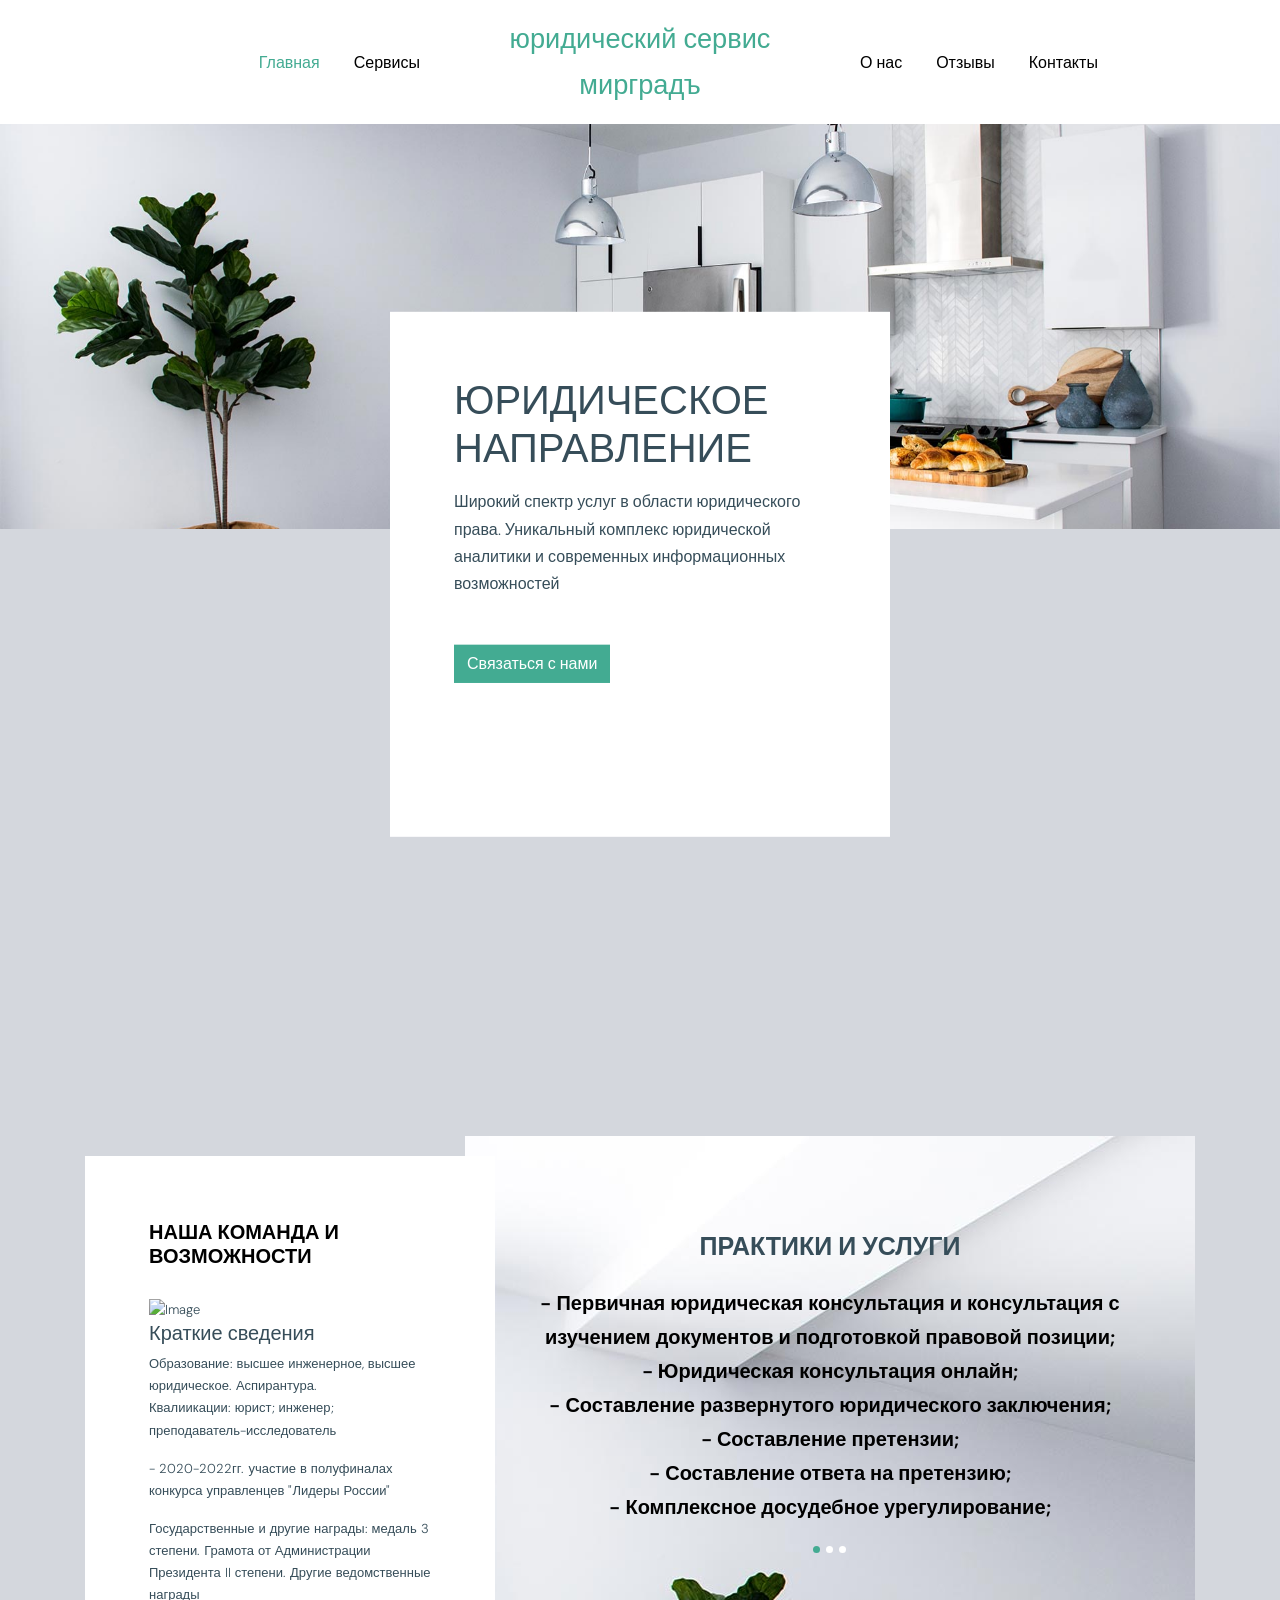
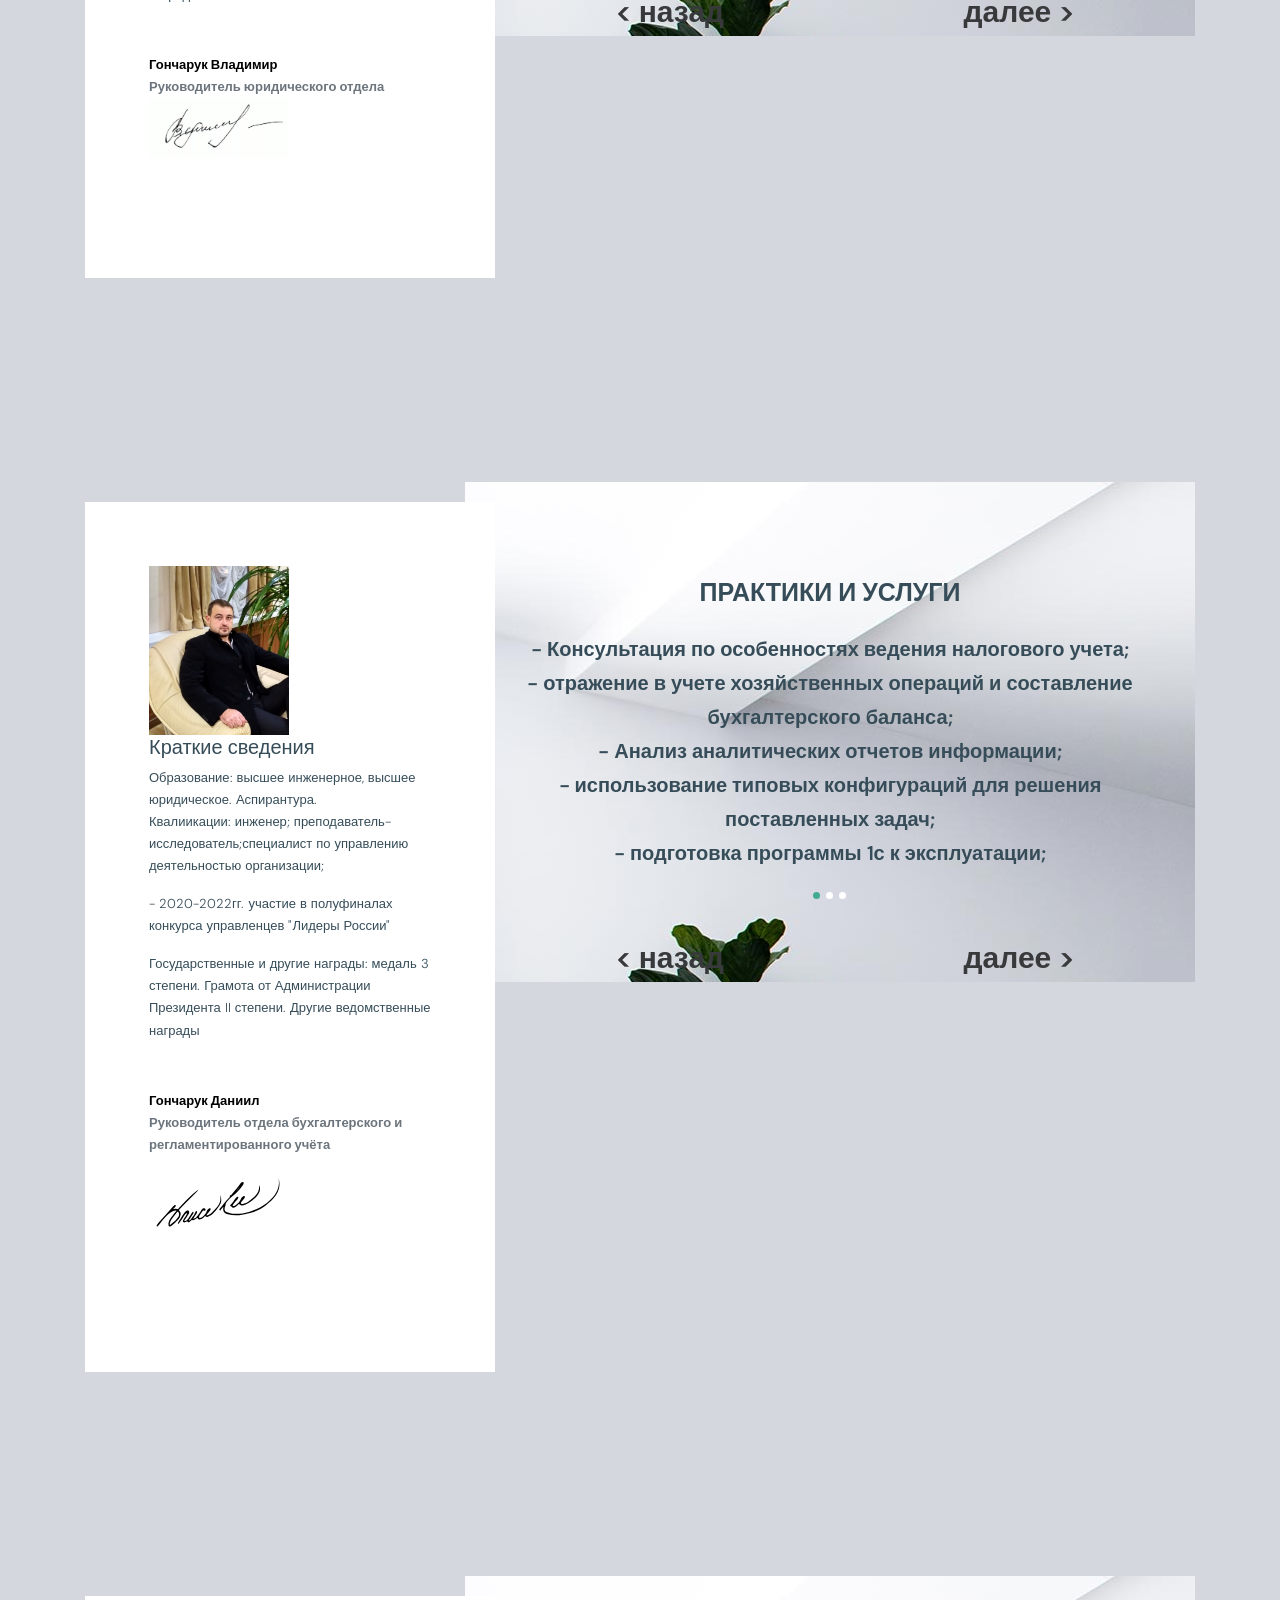
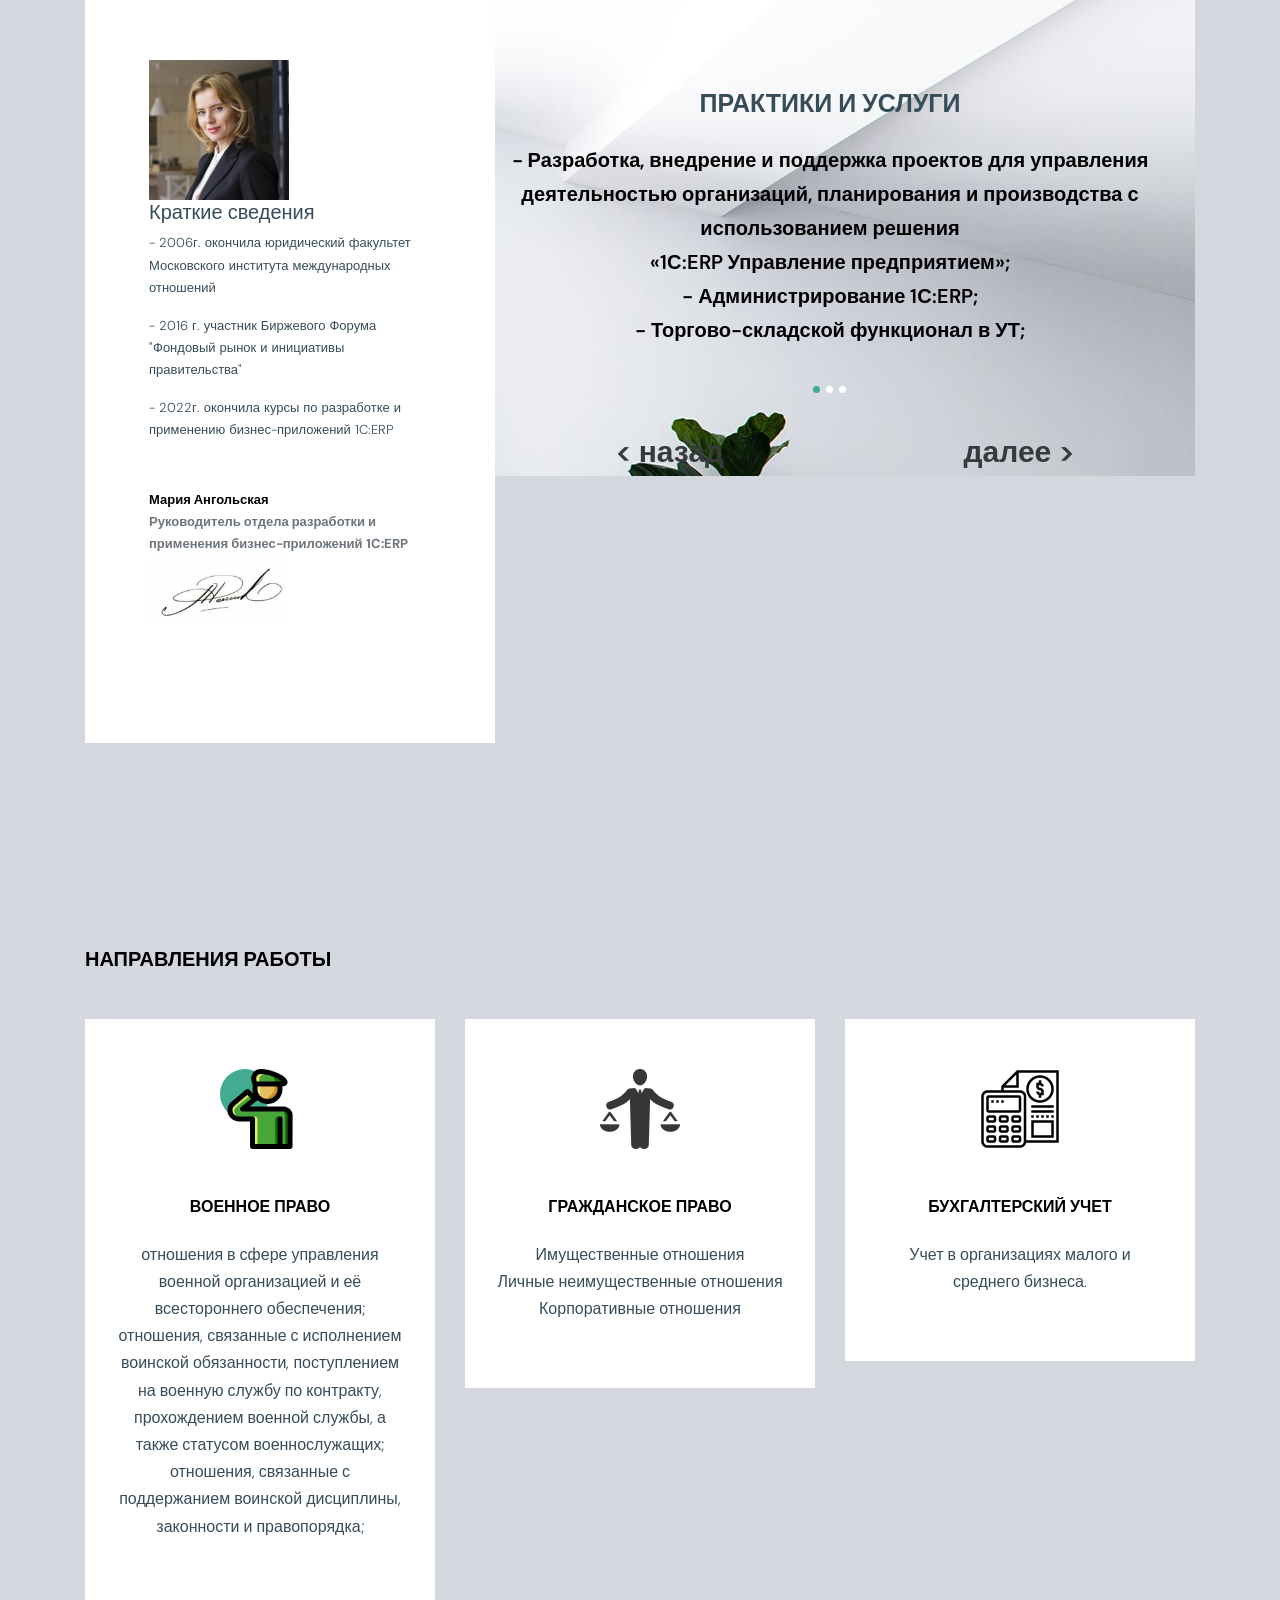
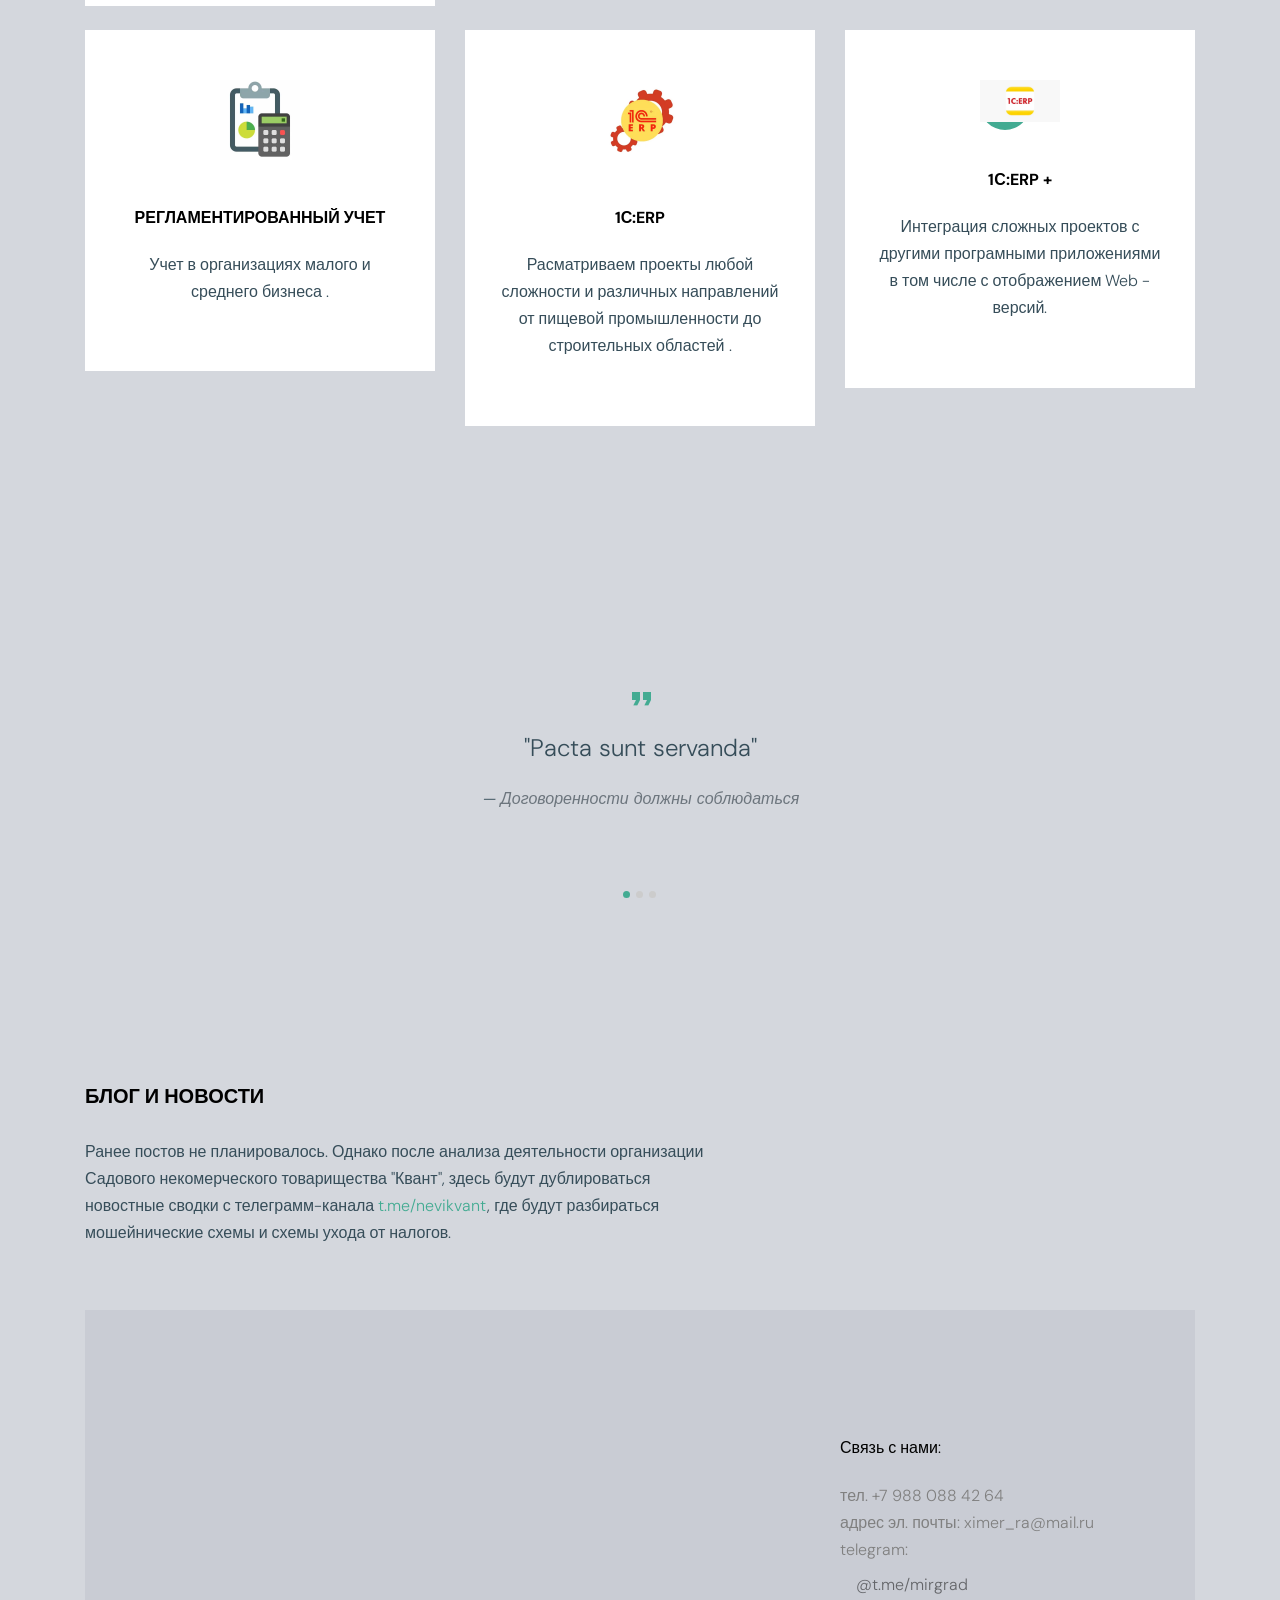
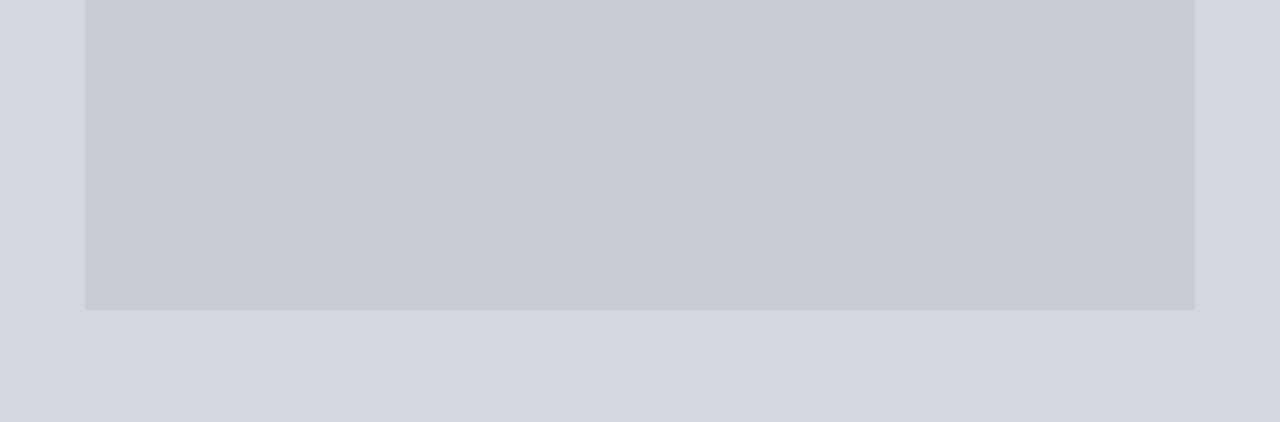
==== index.html @ c0d9e6ff "add files" ====
<!DOCTYPE html>
<html lang="en">

    <head>
        <title>Юридический Сервис MiRGraD</title>
        <meta charset="utf-8">
        <meta
            name="viewport"
            content="width=device-width, initial-scale=1, shrink-to-fit=no">
        <link rel="shortcut icon" type="image/x-icon" href="images/i.webp">
        <link
            href="https://fonts.googleapis.com/css?family=DM+Sans:300,400,700&display=swap"
            rel="stylesheet">

        <link rel="stylesheet" href="fonts/icomoon/style.css">

        <link rel="stylesheet" href="css/bootstrap.min.css">
        <link rel="stylesheet" href="css/animate.min.css">
        <link rel="stylesheet" href="css/jquery.fancybox.min.css">
        <link rel="stylesheet" href="css/owl.carousel.min.css">
        <link rel="stylesheet" href="css/owl.theme.default.min.css">
        <link rel="stylesheet" href="fonts/flaticon/font/flaticon.css">
        <link rel="stylesheet" href="css/aos.css">

        <!-- MAIN CSS -->
        <link rel="stylesheet" href="css/style.css">

    </head>

    <body data-spy="scroll" data-target=".site-navbar-target" data-offset="300">

        <div class="site-wrap" id="home-section">

            <div class="site-mobile-menu site-navbar-target">
                <div class="site-mobile-menu-header">
                    <div class="site-mobile-menu-close mt-3">
                        <span class="icon-close2 js-menu-toggle"></span>
                    </div>
                </div>
                <div class="site-mobile-menu-body"></div>
            </div>

            <header class="site-navbar site-navbar-target bg-white" role="banner">

                <div class="container">
                    <div class="row align-items-center position-relative">

                        <div class="col-lg-4">
                            <nav class="site-navigation text-right ml-auto " role="navigation">
                                <ul class="site-menu main-menu js-clone-nav ml-auto d-none d-lg-block">
                                    <li class="active">
                                        <a href="index.html" class="nav-link">Главная</a>
                                    </li>
                                  <!-- <li>
                                        <a href="project.html" class="nav-link">компетенции</a>
                                    </li>-->
                                    <li>
                                        <a href="services.html" class="nav-link">Сервисы</a>
                                    </li>
                                </ul>
                            </nav>
                        </div>
                        <div class="col-lg-4 text-center">
                            <div class="site-logo">
                                <a href="index.html">Юридический сервис МиРГраДЪ</a>
                            </div>

                            <div class="ml-auto toggle-button d-inline-block d-lg-none">
                                <a href="#" class="site-menu-toggle py-5 js-menu-toggle text-white">
                                    <span class="icon-menu h3 text-primary"> </span></a>
                            </div>
                        </div>
                        <div class="col-lg-4">
                            <nav class="site-navigation text-left mr-auto " role="navigation">
                                <ul class="site-menu main-menu js-clone-nav ml-auto d-none d-lg-block">
                                    <li>
                                        <a href="about.html" class="nav-link">О нас</a>
                                    </li>
                                    <li>
                                        <a href="blog.html" class="nav-link">Отзывы</a>
                                    </li>
                                    <li>
                                        <a href="contact.html" class="nav-link">Контакты</a>
                                    </li>
                                </ul>
                            </nav>
                        </div>

                    </div>
                </div>

            </header>

            <div class="owl-carousel-wrapper">

                <div class="box-92819">
                    <div class="owl-carousel slide-one-item-alt-text">

                        <div>
                            <h1 class="text-uppercase mb-3">Юридическое направление</h1>
                            <p class="mb-5">Широкий спектр услуг в области юридического права. Уникальный комплекс юридической аналитики и современных информационных возможностей
                            </p>
                            <p class="mb-0">
                                <a href="contact.html" class="btn btn-primary rounded-0">Связаться с нами</a>
                            </p>
                        </div>

                        <div>
                            <h2 class="text-uppercase mb-3">Организация системы бухгалтерского и регламентированного учёта
                                
                            </h2>
                            <p class="mb-5">Детальныйй анализ и осуществление финансовой деятельности малого и среднего бизнеса. </p>
                            <p class="mb-0">
                                <a href="contact.html" class="btn btn-primary rounded-0">Связаться с нами</a>
                            </p>
                        </div>

                        <div>
                            <h1 class="text-uppercase mb-3">Разработка и применение бизнес-приложений 1C:ERP</h1>
                            <p class="mb-5">Разработка, внедрение и поддержка проектов для управления деятельностью организаций. </p>
                            <p class="mb-0">
                                <a href="contact.html" class="btn btn-primary rounded-0">Связаться с нами</a>
                            </p>
                        </div>

                    </div>
                </div>

                <div class="owl-carousel owl-1 ">
                    <div class="ftco-cover-1" style="background-image: url('images/hero_1.jpg');"></div>
                    <div class="ftco-cover-1" style="background-image: url('images/hero_2.jpg');"></div>
                    <div class="ftco-cover-1" style="background-image: url('images/hero_3.jpg');"></div>

                </div>
            </div>

            <div class="site-section">
                <div class="container">
                    <div class="row align-items-stretch">
                        <div class="col-lg-4">
                            <div class="h-100 bg-white box-29291">
                                <h2 class="heading-39291">Наша команда и возможности</h2>
                                    <img src="images/vg.JPG" alt="Image" class="img-fluid" width="140">
                                <h5>Краткие сведения</h5>
                                <p> Образование: высшее инженерное, высшее юридическое. Аспирантура. <br>
                                    Квалиикации: юрист; инженер; преподаватель-исследователь </p>
                                <p> - 2020-2022гг. участие в полуфиналах конкурса управленцев "Лидеры России"</p>
                                <p> Государственные и другие награды: медаль 3 степени. Грамота  от Администрации Президента II степени. Другие ведомственные награды</p>
                                 

                                <p class="mt-5">
                                    <span class="d-block font-weight-bold text-black"> Гончарук Владимир </span>
                                    <span class="d-block font-weight-bold text-muted">Руководитель юридического отдела</span>

                                    <img src="images/signa.webp" alt="Image" class="img-fluid" width="140">
                                </p>
                            </div>
                        </div>
                        <div class="col-lg-8">
                            <div class="owl-carousel owl-3">
                                <div class="service-29193 text-center jure">
                                
                                <h3 class="mb-4">
                                   Практики и Услуги
                                </h3>
                                <p>
- Первичная юридическая консультация и консультация с изучением документов и подготовкой правовой позиции;<br>
- Юридическая консультация онлайн;<br>
- Составление развернутого юридического заключения;<br>
- Составление претензии;<br>
- Составление ответа на претензию;<br>
- Комплексное досудебное урегулирование;<br>


                                </p>
                            </div>
                                <div class="service-29193 text-center jure">
                                
                                <h3 class="mb-4">
                                   Практики и Услуги
                                </h3>
                                <p>
- Составление мирового соглашения;<br>
- Составление гражданско-правового договора различного вида сложности(стандартного, типового, сложного);<br>
- Правовой аудит проекта гражданско-правового договора;<br>
- Разработка  и составление исковых заявлений, апелляционных, касационных жалоб;<br>
- Представление интересов в судах различной инстанции;<br>


                                </p>
                            </div>
                               <div class="service-29193 text-center jure">
                                
                                <h3 class="mb-4">
                                   Практики и Услуги
                                </h3>
                                <p>
- Дистанционное юридическое сопровождение индивидуального предпринимателя;<br>
- Юридические услуги для бизнеса;<br>
- Методическая подготовка сторон для выступления, в ходе судебного процесса;<br>

                                </p>
                            </div>
                            </div>
                        </div>
                    </div>
                </div>
            </div>
           <div class="site-section">
                <div class="container">
                    <div class="row align-items-stretch">
                        <div class="col-lg-4">
                            <div class="h-100 bg-white box-29291">
                                
                                    <img src="images/dg.jpg" alt="Image" class="img-fluid" width="140">
                                <h5>Краткие сведения</h5>
                               <p> Образование: высшее инженерное, высшее юридическое. Аспирантура. <br>
                                    Квалиикации: инженер; преподаватель-исследователь;специалист по управлению деятельностью организации;  </p>
                                <p> - 2020-2022гг. участие в полуфиналах конкурса управленцев "Лидеры России"</p>
                                <p> Государственные и другие награды: медаль 3 степени. Грамота от Администрации Президента II степени. Другие ведомственные награды</p>
                                  

                                <p class="mt-5">
                                    <span class="d-block font-weight-bold text-black"> Гончарук Даниил </span>
                                    <span class="d-block font-weight-bold text-muted">Руководитель отдела  бухгалтерского и регламентированного учёта </span>

                                    <img src="images/signature.svg" alt="Image" class="img-fluid" width="140">
                                </p>
                            </div>
                        </div>
                        <div class="col-lg-8">
                            <div class="owl-carousel owl-3">
                                <div class="service-29193 text-center ccc">
                                
                                <h3 class="mb-4">
                                   Практики и Услуги
                                </h3>
                                <p>
- Консультация по особенностях ведения налогового учета;<br>
    - отражение в учете хозяйственных операций и составление бухгалтерского баланса;<br>
- Анализ  аналитических отчетов информации;<br>
- использование типовых конфигураций для решения поставленных задач;<br>
- подготовка программы 1с к эксплуатации;<br>


                                </p>
                            </div>
                                <div class="service-29193 text-center ccc">
                                
                                <h3 class="mb-4">
                                   Практики и Услуги
                                </h3>
                                <p>
- подготовка программы 1с к эксплуатации;<br>
- ведение учета денежных средств;<br>
- ведение документооборота на каждом участке учета;<br>

                                </p>
                            </div>
                                <div class="service-29193 text-center ccc">
                                
                                <h3 class="mb-4">
                                   Практики и Услуги
                                </h3>
                                <p>
- ведение учета расчетов с учредителями;<br>
- ведение учета материально-производственных запасов;<br>
- ведение учета готовой продукции, спецодежды; заработной платы.



                                </p>
                            </div>
                            </div>
                        </div>
                    </div>
                </div>
            </div>
                      
<div class="site-section">
                <div class="container">
                    <div class="row align-items-stretch">
                        <div class="col-lg-4">
                            <div class="h-100 bg-white box-29291">
                                
                                    <img src="images/person_3.jpg" alt="Image" class="img-fluid" width="140">
                                <h5>Краткие сведения</h5>
                                
                                <p> - 2006г.  окончила юридический факультет Московского института международных отношений</p>
                                <p> - 2016 г. участник Биржевого Форума  "Фондовый рынок и инициативы правительства"  </p>
                                <p> - 2022г.  окончила курсы по разработке и применению бизнес-приложений 1C:ERP</p>
                                

                                <p class="mt-5">
                                    <span class="d-block font-weight-bold text-black"> Мария Ангольская </span>
                                    <span class="d-block font-weight-bold text-muted">Руководитель отдела разработки и применения бизнес-приложений 1C:ERP </span>

                                    <img src="images/sign.jpg" alt="Image" class="img-fluid" width="140">
                                </p>
                            </div>
                        </div>
                        <div class="col-lg-8">
                            <div class="owl-carousel owl-3">
                                <div class="service-29193 text-center bbb">
                                
                                <h3 class="mb-4">
                                   Практики и Услуги
                                </h3>
                                <p>
- Разработка, внедрение и поддержка проектов для управления деятельностью организаций,
 планирования и производства с использованием решения <br> «1С:ERP Управление предприятием»;<br>
 - Администрирование 1С:ERP;<br>
- Торгово-складской функционал в УТ;

                                </p>
                            </div>
                            <div class="service-29193 text-center bbb">
                                
                                <h3 class="mb-4">
                                   Практики и Услуги
                                </h3>
                                <p>
-  Управление производством и ремонтами в прикладном решении <br>«1С:ERP Управление предприятием»;<br>
- Управленческий учет затрат, финансовый результат в прикладном решении <br> «1С:ERP Управление предприятием»;



                                </p>
                            </div>
                            <div class="service-29193 text-center bbb">
                                
                                <h3 class="mb-4">
                                   Практики и Услуги
                                </h3>
                                <p>
- Регламентированный учет в системе <br>«1С:ERP Управление предприятием»<br>
-  Бюджетирование производственного предприятия в системе <br>«1С:ERP Управление предприятием».<br>
- Создание бизнес-моделей и связанных структур.

                                </p>
                            </div>
                                <!-- <img src="images/1c1.jpg" alt="Image" class="img-fluid">
                                <img src="images/img_4.jpg" alt="Image" class="img-fluid">
                                <img src="images/img2.jpg" alt="Image" class="img-fluid"> -->
                            </div>
                        </div>
                    </div>
                </div>
            </div>

            <div class="site-section">
                <div class="container">
                    <div class="row mb-5 align-items-center">
                        <div class="col-md-7">
                            <h2 class="heading-39291 mb-0">Направления работы</h2>
                        </div>
                    </div>
                    <div class="row">
                        <div class="col-md-6 mb-4 col-lg-4" data-aos="fade-up" data-aos-delay="">
                            <div class="service-29193 text-center">
                                <span class="img-wrap mb-5">
                                    <img src="images/voenprav.png" alt="Image" class="img-fluid">
                                </span>
                                <h3 class="mb-4">
                                    <a href="#">Военное право</a>
                                </h3>
                                <p>отношения в сфере управления военной организацией  и её всестороннего обеспечения;
отношения, связанные с исполнением воинской обязанности, поступлением на военную службу по контракту, прохождением военной службы, а также статусом военнослужащих;
отношения, связанные с поддержанием воинской дисциплины, законности и правопорядка;</p>
                            </div>
                        </div>
                        <div class="col-md-6 mb-4 col-lg-4" data-aos="fade-up" data-aos-delay="100">
                            <div class="service-29193 text-center">
                                <span class="img-wrap mb-5">
                                    <img src="images/grprav.webp" alt="Image" class="img-fluid">
                                </span>
                                <h3 class="mb-4">
                                    <a href="#">Гражданское право</a>
                                </h3>
                                <p>Имущественные отношения <br>
                                    Личные неимущественные отношения <br>
                                    Корпоративные отношения
                                </p>
                            </div>
                        </div>
                        <div class="col-md-6 mb-4 col-lg-4" data-aos="fade-up" data-aos-delay="200">
                            <div class="service-29193 text-center">
                                <span class="img-wrap mb-5">
                                    <img src="images/bu.webp" alt="Image" class="img-fluid">
                                </span>
                                <h3 class="mb-4">
                                    <a href="#">Бухгалтерский учет </a>
                                </h3>
                                <p>Учет в организациях малого и среднего бизнеса.</p>
                            </div>
                        </div>

                        <div class="col-md-6 mb-4 col-lg-4" data-aos="fade-up" data-aos-delay="">
                            <div class="service-29193 text-center">
                                <span class="img-wrap mb-5">
                                    <img src="images/reu.webp" alt="Image" class="img-fluid">
                                </span>
                                <h3 class="mb-4">
                                    <a href="#">Регламентированный учет</a>
                                </h3>
                                <p>Учет в организациях малого и среднего бизнеса .</p>
                            </div>
                        </div>
                        <div class="col-md-6 mb-4 col-lg-4" data-aos="fade-up" data-aos-delay="100">
                            <div class="service-29193 text-center">
                                <span class="img-wrap mb-5">
                                    <img
                                        src="images/1c.webp"
                                        alt="Image"
                                        class="img-fluid">
                                </span>
                                <h3 class="mb-4">
                                    <a href="#">1С:ERP</a>
                                </h3>
                                <p>Расматриваем проекты любой сложности и различных направлений от пищевой промышленности до строительных областей .</p>
                            </div>
                        </div>
                        <div class="col-md-6 mb-4 col-lg-4" data-aos="fade-up" data-aos-delay="200">
                            <div class="service-29193 text-center">
                                <span class="img-wrap mb-5">
                                    <img src="images/1c0.webp" alt="Image" class="img-fluid">
                                </span>
                                <h3 class="mb-4">
                                    <a href="#">1С:ERP +</a>
                                </h3>
                                <p>Интеграция сложных проектов с другими програмными приложениями в том числе с отображением Web - версий.</p>
                            </div>
                        </div>
                    </div>
                </div>
            </div>

        <!--    <div class="site-section">
                <div class="container">
                    <div class="row mb-5 align-items-center">
                        <div class="col-md-7">
                            <h2 class="heading-39291 mb-0">Наши проекты</h2>
                        </div>
                        <div class="col-md-5 text-right">
                            <p class="mb-0">
                                <a href="#" class="more-39291">Посмотреть все проекты</a>
                            </p>
                        </div>
                    </div>

                    <div class="row">
                        <div class="col-lg-6">
                            <div class="media-02819">
                                <a href="#" class="img-link small"><img src="images/img_1.jpg" alt="Image" class="img-fluid"></a>
                                <h3>
                                    <a href="#">Даунсайд Хаус</a>
                                </h3>
                                <span>Новороссийск, Краснодарский край
                                </span>
                            </div>
                        </div>
                        <div class="col-lg-6">
                            <div class="media-02819">
                                <a href="#" class="img-link"><img src="images/img_2.jpg" alt="Image" class="img-fluid"></a>
                                <h3>
                                    <a href="#">Даунсайд Хаус</a>
                                </h3>
                                <span>Ростов-на-Дону
                                </span>
                            </div>
                        </div>

                        <div class="col-lg-6">
                            <div class="media-02819">
                                <a href="#" class="img-link"><img src="images/img_3.jpg" alt="Image" class="img-fluid"></a>
                                <h3>
                                    <a href="#">Даунсайд Хаус</a>
                                </h3>
                                <span>Краснодар</span>
                            </div>
                        </div>
                        <div class="col-lg-6">
                            <div class="media-02819">
                                <a href="#" class="img-link small"><img src="images/img_4.jpg" alt="Image" class="img-fluid"></a>
                                <h3>
                                    <a href="#">Даунсайд Хаус</a>
                                </h3>
                                <span>Краснодар</span>
                            </div>
                        </div>

                    </div>
                </div>
            </div> -->

            <div class="site-section section-4">
                <div class="container">

                    <div class="row justify-content-center text-center">
                        <div class="col-md-7">
                            <div class="slide-one-item owl-carousel">
                                <blockquote class="testimonial-1">
                                    <span class="quote quote-icon-wrap">
                                        <span class="icon-format_quote"></span></span>
                                    <p>"Pacta sunt servanda"
                                    </p>
                                    <cite>
                                        <span class="text-black"> </span>
                                        &mdash;
                                        <span class="text-muted">Договоренности должны соблюдаться</span></cite>
                                </blockquote>

                                <blockquote class="testimonial-1">
                                    <span class="quote quote-icon-wrap">
                                        <span class="icon-format_quote"></span></span>
                                    <p>«Большое дерево вырастает из малого,
                                         путешествие в тысячу ли начинается с одного шага»</p>
                                    <cite>
                                        <span class="text-black">Лао-цзы</span>
                                        &mdash;
                                        <span class="text-muted"></span></cite>
                                </blockquote>

                                <blockquote class="testimonial-1">
                                    <span class="quote quote-icon-wrap">
                                        <span class="icon-format_quote"></span></span>
                                    <p>«Не верь глазам своим!
                                         Они видят только преграды.
                                          Смотреть — значит понимать,
                                           осознай то, что уже знаешь, и ты научишься летать»</p>
                                    <cite>
                                        <span class="text-black">Чайка Джонатан Ливингстон </span>
                                        &mdash;
                                        <span class="text-muted">Ричард Бах</span></cite>
                                </blockquote>
                            </div>
                        </div>
                    </div>
                </div>
            </div>

            <div class="site-section">
                <div class="container">
                    <div class="row  mb-5">
                        <div class="col-md-7">
                            <h2 class="heading-39291">Блог и Новости</h2>
                            <p>Ранее постов не планировалось. Однако после анализа деятельности организации
                                Садового некомерческого товарищества "Квант", здесь будут дублироваться новостные 
                                сводки с телеграмм-канала <a href="https://t.me/nevikvant">t.me/nevikvant</a>, где будут разбираться мошейнические схемы и схемы ухода от налогов.</p>

                        </div>
                    </div>
                <!--    <div class="row align-items-stretch">
                        <div class="col-lg-3 col-md-6 mb-5">
                            <div class="post-entry-1 h-100">

                                <div class="post-entry-1-contents">
                                    <span class="meta">23 ноября 2023г.</span>
                                    <h2>
                                        <a href="#">Сочетание классицизма и бионики
                                        </a>
                                    </h2>
                                    <p class="my-3">
                                        <a href="#" class="more-39291">Читать</a>
                                    </p>
                                </div>
                            </div>
                        </div>
                        <div class="col-lg-3 col-md-6 mb-5">
                            <div class="post-entry-1 h-100">

                                <div class="post-entry-1-contents">
                                    <span class="meta">14 июня 2023 г.</span>
                                    <h2>
                                        <a href="#"></a>
                                        Лофт, разбираем основы</h2>
                                    <p class="my-3">
                                        <a href="#" class="more-39291">Читать</a>
                                    </p>
                                </div>
                            </div>
                        </div>
                        <div class="col-lg-3 col-md-6 mb-5">
                            <div class="post-entry-1 h-100">

                                <div class="post-entry-1-contents">
                                    <span class="meta">21 апреля 2023 г.</span>
                                    <h2>
                                        <a href="#">Венецианский стиль VS Версаль</a>
                                    </h2>
                                    <p class="my-3">
                                        <a href="#" class="more-39291">Читать</a>
                                    </p>
                                </div>
                            </div>
                        </div>
                        <div class="col-lg-3 col-md-6 mb-5">
                            <div class="post-entry-1 h-100">

                                <div class="post-entry-1-contents">
                                    <span class="meta">21 февраля 2023 г.</span>
                                    <h2>
                                        <a href="#">Современный направления архитектуры</a>
                                    </h2>
                                    <p class="my-3">
                                        <a href="#" class="more-39291">Читать</a>
                                    </p>
                                </div>
                            </div>
                        </div>
                    </div>
                </div>
            </div>  -->

            <footer class="site-footer">
                <div class="container">
                    <div class="row">

                        <div class="col-md-4 ml-auto">

                            <div class="mb-5">
                                <h2 class="footer-heading mb-4">Связь с нами:</h2>
                                <form action="#" method="post" class="footer-suscribe-form">
                                    <div class="input-group mb-3">
                                        <p>
                                            тел. +7 988 088 42 64<br>
                                            адрес эл. почты: ximer_ra@mail.ru<br>
                                            telegram: 
                                                <a href="https://t.me/mirgrad_de_jure" class="nav-link">@t.me/mirgrad</a>
                                            
                                        </p>
                                        
                                      <!--   <input
                                            type="text"
                                            class="form-control rounded-0 border-secondary text-white bg-transparent"
                                            placeholder="Enter Email"
                                            aria-label="Enter Email"
                                            aria-describedby="button-addon2">
                                        <div class="input-group-append">
                                            <button class="btn btn-primary text-white" type="button" id="button-addon2">Подписаться</button>
                                        </div>
                                    </div>

                                    <h2 class="footer-heading mb-4">Подпишитесь на нас</h2>
                                    <a href="#about-section" class="smoothscroll pl-0 pr-3">
                                        <span class="icon-facebook"></span></a>
                                    <a href="#" class="pl-3 pr-3">
                                        <span class="icon-twitter"></span></a>
                                    <a href="#" class="pl-3 pr-3">
                                        <span class="icon-instagram"></span></a>
                                    <a href="#" class="pl-3 pr-3">
                                        <span class="icon-vk"></span></a>
                                </form>-->
                            </div>
                        </div>
                        <div class="row pt-5 mt-5 text-center">
                            <div class="col-md-12">
                                <div class="pt-5">
                                    <p class="small">
                                        <!-- Link back to Colorlib can't be removed. Template is licensed under CC BY
                                        3.0. -->
                                        <!-- Link back to Colorlib can't be removed. Template is licensed under CC BY
                                        3.0. -->
                                    </p>
                                </div>
                            </div>

                        </div>
                    </div>
                  </div>
                </footer>

            </div>

            <script src="js/jquery-3.3.1.min.js"></script>
            <script src="js/popper.min.js"></script>
            <script src="js/bootstrap.min.js"></script>
            <script src="js/owl.carousel.min.js"></script>
            <script src="js/jquery.sticky.js"></script>
            <script src="js/jquery.waypoints.min.js"></script>
            <script src="js/jquery.animateNumber.min.js"></script>
            <script src="js/jquery.fancybox.min.js"></script>
            <script src="js/jquery.easing.1.3.js"></script>
            <script src="js/aos.js"></script>

            <script src="js/main.js"></script>

        </body>

    </html>
---- fonts/icomoon/style.css ----
@font-face {
  font-family: 'icomoon';
  src:  url('fonts/icomoon.eot?10si43');
  src:  url('fonts/icomoon.eot?10si43#iefix') format('embedded-opentype'),
    url('fonts/icomoon.ttf?10si43') format('truetype'),
    url('fonts/icomoon.woff?10si43') format('woff'),
    url('fonts/icomoon.svg?10si43#icomoon') format('svg');
  font-weight: normal;
  font-style: normal;
}

[class^="icon-"], [class*=" icon-"] {
  /* use !important to prevent issues with browser extensions that change fonts */
  font-family: 'icomoon' !important;
  speak: none;
  font-style: normal;
  font-weight: normal;
  font-variant: normal;
  text-transform: none;
  line-height: 1;

  /* Better Font Rendering =========== */
  -webkit-font-smoothing: antialiased;
  -moz-osx-font-smoothing: grayscale;
}

.icon-asterisk:before {
  content: "\f069";
}
.icon-plus:before {
  content: "\f067";
}
.icon-question:before {
  content: "\f128";
}
.icon-minus:before {
  content: "\f068";
}
.icon-glass:before {
  content: "\f000";
}
.icon-music:before {
  content: "\f001";
}
.icon-search:before {
  content: "\f002";
}
.icon-envelope-o:before {
  content: "\f003";
}
.icon-heart:before {
  content: "\f004";
}
.icon-star:before {
  content: "\f005";
}
.icon-star-o:before {
  content: "\f006";
}
.icon-user:before {
  content: "\f007";
}
.icon-film:before {
  content: "\f008";
}
.icon-th-large:before {
  content: "\f009";
}
.icon-th:before {
  content: "\f00a";
}
.icon-th-list:before {
  content: "\f00b";
}
.icon-check:before {
  content: "\f00c";
}
.icon-close:before {
  content: "\f00d";
}
.icon-remove:before {
  content: "\f00d";
}
.icon-times:before {
  content: "\f00d";
}
.icon-search-plus:before {
  content: "\f00e";
}
.icon-search-minus:before {
  content: "\f010";
}
.icon-power-off:before {
  content: "\f011";
}
.icon-signal:before {
  content: "\f012";
}
.icon-cog:before {
  content: "\f013";
}
.icon-gear:before {
  content: "\f013";
}
.icon-trash-o:before {
  content: "\f014";
}
.icon-home:before {
  content: "\f015";
}
.icon-file-o:before {
  content: "\f016";
}
.icon-clock-o:before {
  content: "\f017";
}
.icon-road:before {
  content: "\f018";
}
.icon-download:before {
  content: "\f019";
}
.icon-arrow-circle-o-down:before {
  content: "\f01a";
}
.icon-arrow-circle-o-up:before {
  content: "\f01b";
}
.icon-inbox:before {
  content: "\f01c";
}
.icon-play-circle-o:before {
  content: "\f01d";
}
.icon-repeat:before {
  content: "\f01e";
}
.icon-rotate-right:before {
  content: "\f01e";
}
.icon-refresh:before {
  content: "\f021";
}
.icon-list-alt:before {
  content: "\f022";
}
.icon-lock:before {
  content: "\f023";
}
.icon-flag:before {
  content: "\f024";
}
.icon-headphones:before {
  content: "\f025";
}
.icon-volume-off:before {
  content: "\f026";
}
.icon-volume-down:before {
  content: "\f027";
}
.icon-volume-up:before {
  content: "\f028";
}
.icon-qrcode:before {
  content: "\f029";
}
.icon-barcode:before {
  content: "\f02a";
}
.icon-tag:before {
  content: "\f02b";
}
.icon-tags:before {
  content: "\f02c";
}
.icon-book:before {
  content: "\f02d";
}
.icon-bookmark:before {
  content: "\f02e";
}
.icon-print:before {
  content: "\f02f";
}
.icon-camera:before {
  content: "\f030";
}
.icon-font:before {
  content: "\f031";
}
.icon-bold:before {
  content: "\f032";
}
.icon-italic:before {
  content: "\f033";
}
.icon-text-height:before {
  content: "\f034";
}
.icon-text-width:before {
  content: "\f035";
}
.icon-align-left:before {
  content: "\f036";
}
.icon-align-center:before {
  content: "\f037";
}
.icon-align-right:before {
  content: "\f038";
}
.icon-align-justify:before {
  content: "\f039";
}
.icon-list:before {
  content: "\f03a";
}
.icon-dedent:before {
  content: "\f03b";
}
.icon-outdent:before {
  content: "\f03b";
}
.icon-indent:before {
  content: "\f03c";
}
.icon-video-camera:before {
  content: "\f03d";
}
.icon-image:before {
  content: "\f03e";
}
.icon-photo:before {
  content: "\f03e";
}
.icon-picture-o:before {
  content: "\f03e";
}
.icon-pencil:before {
  content: "\f040";
}
.icon-map-marker:before {
  content: "\f041";
}
.icon-adjust:before {
  content: "\f042";
}
.icon-tint:before {
  content: "\f043";
}
.icon-edit:before {
  content: "\f044";
}
.icon-pencil-square-o:before {
  content: "\f044";
}
.icon-share-square-o:before {
  content: "\f045";
}
.icon-check-square-o:before {
  content: "\f046";
}
.icon-arrows:before {
  content: "\f047";
}
.icon-step-backward:before {
  content: "\f048";
}
.icon-fast-backward:before {
  content: "\f049";
}
.icon-backward:before {
  content: "\f04a";
}
.icon-play:before {
  content: "\f04b";
}
.icon-pause:before {
  content: "\f04c";
}
.icon-stop:before {
  content: "\f04d";
}
.icon-forward:before {
  content: "\f04e";
}
.icon-fast-forward:before {
  content: "\f050";
}
.icon-step-forward:before {
  content: "\f051";
}
.icon-eject:before {
  content: "\f052";
}
.icon-chevron-left:before {
  content: "\f053";
}
.icon-chevron-right:before {
  content: "\f054";
}
.icon-plus-circle:before {
  content: "\f055";
}
.icon-minus-circle:before {
  content: "\f056";
}
.icon-times-circle:before {
  content: "\f057";
}
.icon-check-circle:before {
  content: "\f058";
}
.icon-question-circle:before {
  content: "\f059";
}
.icon-info-circle:before {
  content: "\f05a";
}
.icon-crosshairs:before {
  content: "\f05b";
}
.icon-times-circle-o:before {
  content: "\f05c";
}
.icon-check-circle-o:before {
  content: "\f05d";
}
.icon-ban:before {
  content: "\f05e";
}
.icon-arrow-left:before {
  content: "\f060";
}
.icon-arrow-right:before {
  content: "\f061";
}
.icon-arrow-up:before {
  content: "\f062";
}
.icon-arrow-down:before {
  content: "\f063";
}
.icon-mail-forward:before {
  content: "\f064";
}
.icon-share:before {
  content: "\f064";
}
.icon-expand:before {
  content: "\f065";
}
.icon-compress:before {
  content: "\f066";
}
.icon-exclamation-circle:before {
  content: "\f06a";
}
.icon-gift:before {
  content: "\f06b";
}
.icon-leaf:before {
  content: "\f06c";
}
.icon-fire:before {
  content: "\f06d";
}
.icon-eye:before {
  content: "\f06e";
}
.icon-eye-slash:before {
  content: "\f070";
}
.icon-exclamation-triangle:before {
  content: "\f071";
}
.icon-warning:before {
  content: "\f071";
}
.icon-plane:before {
  content: "\f072";
}
.icon-calendar:before {
  content: "\f073";
}
.icon-random:before {
  content: "\f074";
}
.icon-comment:before {
  content: "\f075";
}
.icon-magnet:before {
  content: "\f076";
}
.icon-chevron-up:before {
  content: "\f077";
}
.icon-chevron-down:before {
  content: "\f078";
}
.icon-retweet:before {
  content: "\f079";
}
.icon-shopping-cart:before {
  content: "\f07a";
}
.icon-folder:before {
  content: "\f07b";
}
.icon-folder-open:before {
  content: "\f07c";
}
.icon-arrows-v:before {
  content: "\f07d";
}
.icon-arrows-h:before {
  content: "\f07e";
}
.icon-bar-chart:before {
  content: "\f080";
}
.icon-bar-chart-o:before {
  content: "\f080";
}
.icon-twitter-square:before {
  content: "\f081";
}
.icon-facebook-square:before {
  content: "\f082";
}
.icon-camera-retro:before {
  content: "\f083";
}
.icon-key:before {
  content: "\f084";
}
.icon-cogs:before {
  content: "\f085";
}
.icon-gears:before {
  content: "\f085";
}
.icon-comments:before {
  content: "\f086";
}
.icon-thumbs-o-up:before {
  content: "\f087";
}
.icon-thumbs-o-down:before {
  content: "\f088";
}
.icon-star-half:before {
  content: "\f089";
}
.icon-heart-o:before {
  content: "\f08a";
}
.icon-sign-out:before {
  content: "\f08b";
}
.icon-linkedin-square:before {
  content: "\f08c";
}
.icon-thumb-tack:before {
  content: "\f08d";
}
.icon-external-link:before {
  content: "\f08e";
}
.icon-sign-in:before {
  content: "\f090";
}
.icon-trophy:before {
  content: "\f091";
}
.icon-github-square:before {
  content: "\f092";
}
.icon-upload:before {
  content: "\f093";
}
.icon-lemon-o:before {
  content: "\f094";
}
.icon-phone:before {
  content: "\f095";
}
.icon-square-o:before {
  content: "\f096";
}
.icon-bookmark-o:before {
  content: "\f097";
}
.icon-phone-square:before {
  content: "\f098";
}
.icon-twitter:before {
  content: "\f099";
}
.icon-facebook:before {
  content: "\f09a";
}
.icon-facebook-f:before {
  content: "\f09a";
}
.icon-github:before {
  content: "\f09b";
}
.icon-unlock:before {
  content: "\f09c";
}
.icon-credit-card:before {
  content: "\f09d";
}
.icon-feed:before {
  content: "\f09e";
}
.icon-rss:before {
  content: "\f09e";
}
.icon-hdd-o:before {
  content: "\f0a0";
}
.icon-bullhorn:before {
  content: "\f0a1";
}
.icon-bell-o:before {
  content: "\f0a2";
}
.icon-certificate:before {
  content: "\f0a3";
}
.icon-hand-o-right:before {
  content: "\f0a4";
}
.icon-hand-o-left:before {
  content: "\f0a5";
}
.icon-hand-o-up:before {
  content: "\f0a6";
}
.icon-hand-o-down:before {
  content: "\f0a7";
}
.icon-arrow-circle-left:before {
  content: "\f0a8";
}
.icon-arrow-circle-right:before {
  content: "\f0a9";
}
.icon-arrow-circle-up:before {
  content: "\f0aa";
}
.icon-arrow-circle-down:before {
  content: "\f0ab";
}
.icon-globe:before {
  content: "\f0ac";
}
.icon-wrench:before {
  content: "\f0ad";
}
.icon-tasks:before {
  content: "\f0ae";
}
.icon-filter:before {
  content: "\f0b0";
}
.icon-briefcase:before {
  content: "\f0b1";
}
.icon-arrows-alt:before {
  content: "\f0b2";
}
.icon-group:before {
  content: "\f0c0";
}
.icon-users:before {
  content: "\f0c0";
}
.icon-chain:before {
  content: "\f0c1";
}
.icon-link:before {
  content: "\f0c1";
}
.icon-cloud:before {
  content: "\f0c2";
}
.icon-flask:before {
  content: "\f0c3";
}
.icon-cut:before {
  content: "\f0c4";
}
.icon-scissors:before {
  content: "\f0c4";
}
.icon-copy:before {
  content: "\f0c5";
}
.icon-files-o:before {
  content: "\f0c5";
}
.icon-paperclip:before {
  content: "\f0c6";
}
.icon-floppy-o:before {
  content: "\f0c7";
}
.icon-save:before {
  content: "\f0c7";
}
.icon-square:before {
  content: "\f0c8";
}
.icon-bars:before {
  content: "\f0c9";
}
.icon-navicon:before {
  content: "\f0c9";
}
.icon-reorder:before {
  content: "\f0c9";
}
.icon-list-ul:before {
  content: "\f0ca";
}
.icon-list-ol:before {
  content: "\f0cb";
}
.icon-strikethrough:before {
  content: "\f0cc";
}
.icon-underline:before {
  content: "\f0cd";
}
.icon-table:before {
  content: "\f0ce";
}
.icon-magic:before {
  content: "\f0d0";
}
.icon-truck:before {
  content: "\f0d1";
}
.icon-pinterest:before {
  content: "\f0d2";
}
.icon-pinterest-square:before {
  content: "\f0d3";
}
.icon-google-plus-square:before {
  content: "\f0d4";
}
.icon-google-plus:before {
  content: "\f0d5";
}
.icon-money:before {
  content: "\f0d6";
}
.icon-caret-down:before {
  content: "\f0d7";
}
.icon-caret-up:before {
  content: "\f0d8";
}
.icon-caret-left:before {
  content: "\f0d9";
}
.icon-caret-right:before {
  content: "\f0da";
}
.icon-columns:before {
  content: "\f0db";
}
.icon-sort:before {
  content: "\f0dc";
}
.icon-unsorted:before {
  content: "\f0dc";
}
.icon-sort-desc:before {
  content: "\f0dd";
}
.icon-sort-down:before {
  content: "\f0dd";
}
.icon-sort-asc:before {
  content: "\f0de";
}
.icon-sort-up:before {
  content: "\f0de";
}
.icon-envelope:before {
  content: "\f0e0";
}
.icon-linkedin:before {
  content: "\f0e1";
}
.icon-rotate-left:before {
  content: "\f0e2";
}
.icon-undo:before {
  content: "\f0e2";
}
.icon-gavel:before {
  content: "\f0e3";
}
.icon-legal:before {
  content: "\f0e3";
}
.icon-dashboard:before {
  content: "\f0e4";
}
.icon-tachometer:before {
  content: "\f0e4";
}
.icon-comment-o:before {
  content: "\f0e5";
}
.icon-comments-o:before {
  content: "\f0e6";
}
.icon-bolt:before {
  content: "\f0e7";
}
.icon-flash:before {
  content: "\f0e7";
}
.icon-sitemap:before {
  content: "\f0e8";
}
.icon-umbrella:before {
  content: "\f0e9";
}
.icon-clipboard:before {
  content: "\f0ea";
}
.icon-paste:before {
  content: "\f0ea";
}
.icon-lightbulb-o:before {
  content: "\f0eb";
}
.icon-exchange:before {
  content: "\f0ec";
}
.icon-cloud-download:before {
  content: "\f0ed";
}
.icon-cloud-upload:before {
  content: "\f0ee";
}
.icon-user-md:before {
  content: "\f0f0";
}
.icon-stethoscope:before {
  content: "\f0f1";
}
.icon-suitcase:before {
  content: "\f0f2";
}
.icon-bell:before {
  content: "\f0f3";
}
.icon-coffee:before {
  content: "\f0f4";
}
.icon-cutlery:before {
  content: "\f0f5";
}
.icon-file-text-o:before {
  content: "\f0f6";
}
.icon-building-o:before {
  content: "\f0f7";
}
.icon-hospital-o:before {
  content: "\f0f8";
}
.icon-ambulance:before {
  content: "\f0f9";
}
.icon-medkit:before {
  content: "\f0fa";
}
.icon-fighter-jet:before {
  content: "\f0fb";
}
.icon-beer:before {
  content: "\f0fc";
}
.icon-h-square:before {
  content: "\f0fd";
}
.icon-plus-square:before {
  content: "\f0fe";
}
.icon-angle-double-left:before {
  content: "\f100";
}
.icon-angle-double-right:before {
  content: "\f101";
}
.icon-angle-double-up:before {
  content: "\f102";
}
.icon-angle-double-down:before {
  content: "\f103";
}
.icon-angle-left:before {
  content: "\f104";
}
.icon-angle-right:before {
  content: "\f105";
}
.icon-angle-up:before {
  content: "\f106";
}
.icon-angle-down:before {
  content: "\f107";
}
.icon-desktop:before {
  content: "\f108";
}
.icon-laptop:before {
  content: "\f109";
}
.icon-tablet:before {
  content: "\f10a";
}
.icon-mobile:before {
  content: "\f10b";
}
.icon-mobile-phone:before {
  content: "\f10b";
}
.icon-circle-o:before {
  content: "\f10c";
}
.icon-quote-left:before {
  content: "\f10d";
}
.icon-quote-right:before {
  content: "\f10e";
}
.icon-spinner:before {
  content: "\f110";
}
.icon-circle:before {
  content: "\f111";
}
.icon-mail-reply:before {
  content: "\f112";
}
.icon-reply:before {
  content: "\f112";
}
.icon-github-alt:before {
  content: "\f113";
}
.icon-folder-o:before {
  content: "\f114";
}
.icon-folder-open-o:before {
  content: "\f115";
}
.icon-smile-o:before {
  content: "\f118";
}
.icon-frown-o:before {
  content: "\f119";
}
.icon-meh-o:before {
  content: "\f11a";
}
.icon-gamepad:before {
  content: "\f11b";
}
.icon-keyboard-o:before {
  content: "\f11c";
}
.icon-flag-o:before {
  content: "\f11d";
}
.icon-flag-checkered:before {
  content: "\f11e";
}
.icon-terminal:before {
  content: "\f120";
}
.icon-code:before {
  content: "\f121";
}
.icon-mail-reply-all:before {
  content: "\f122";
}
.icon-reply-all:before {
  content: "\f122";
}
.icon-star-half-empty:before {
  content: "\f123";
}
.icon-star-half-full:before {
  content: "\f123";
}
.icon-star-half-o:before {
  content: "\f123";
}
.icon-location-arrow:before {
  content: "\f124";
}
.icon-crop:before {
  content: "\f125";
}
.icon-code-fork:before {
  content: "\f126";
}
.icon-chain-broken:before {
  content: "\f127";
}
.icon-unlink:before {
  content: "\f127";
}
.icon-info:before {
  content: "\f129";
}
.icon-exclamation:before {
  content: "\f12a";
}
.icon-superscript:before {
  content: "\f12b";
}
.icon-subscript:before {
  content: "\f12c";
}
.icon-eraser:before {
  content: "\f12d";
}
.icon-puzzle-piece:before {
  content: "\f12e";
}
.icon-microphone:before {
  content: "\f130";
}
.icon-microphone-slash:before {
  content: "\f131";
}
.icon-shield:before {
  content: "\f132";
}
.icon-calendar-o:before {
  content: "\f133";
}
.icon-fire-extinguisher:before {
  content: "\f134";
}
.icon-rocket:before {
  content: "\f135";
}
.icon-maxcdn:before {
  content: "\f136";
}
.icon-chevron-circle-left:before {
  content: "\f137";
}
.icon-chevron-circle-right:before {
  content: "\f138";
}
.icon-chevron-circle-up:before {
  content: "\f139";
}
.icon-chevron-circle-down:before {
  content: "\f13a";
}
.icon-html5:before {
  content: "\f13b";
}
.icon-css3:before {
  content: "\f13c";
}
.icon-anchor:before {
  content: "\f13d";
}
.icon-unlock-alt:before {
  content: "\f13e";
}
.icon-bullseye:before {
  content: "\f140";
}
.icon-ellipsis-h:before {
  content: "\f141";
}
.icon-ellipsis-v:before {
  content: "\f142";
}
.icon-rss-square:before {
  content: "\f143";
}
.icon-play-circle:before {
  content: "\f144";
}
.icon-ticket:before {
  content: "\f145";
}
.icon-minus-square:before {
  content: "\f146";
}
.icon-minus-square-o:before {
  content: "\f147";
}
.icon-level-up:before {
  content: "\f148";
}
.icon-level-down:before {
  content: "\f149";
}
.icon-check-square:before {
  content: "\f14a";
}
.icon-pencil-square:before {
  content: "\f14b";
}
.icon-external-link-square:before {
  content: "\f14c";
}
.icon-share-square:before {
  content: "\f14d";
}
.icon-compass:before {
  content: "\f14e";
}
.icon-caret-square-o-down:before {
  content: "\f150";
}
.icon-toggle-down:before {
  content: "\f150";
}
.icon-caret-square-o-up:before {
  content: "\f151";
}
.icon-toggle-up:before {
  content: "\f151";
}
.icon-caret-square-o-right:before {
  content: "\f152";
}
.icon-toggle-right:before {
  content: "\f152";
}
.icon-eur:before {
  content: "\f153";
}
.icon-euro:before {
  content: "\f153";
}
.icon-gbp:before {
  content: "\f154";
}
.icon-dollar:before {
  content: "\f155";
}
.icon-usd:before {
  content: "\f155";
}
.icon-inr:before {
  content: "\f156";
}
.icon-rupee:before {
  content: "\f156";
}
.icon-cny:before {
  content: "\f157";
}
.icon-jpy:before {
  content: "\f157";
}
.icon-rmb:before {
  content: "\f157";
}
.icon-yen:before {
  content: "\f157";
}
.icon-rouble:before {
  content: "\f158";
}
.icon-rub:before {
  content: "\f158";
}
.icon-ruble:before {
  content: "\f158";
}
.icon-krw:before {
  content: "\f159";
}
.icon-won:before {
  content: "\f159";
}
.icon-bitcoin:before {
  content: "\f15a";
}
.icon-btc:before {
  content: "\f15a";
}
.icon-file:before {
  content: "\f15b";
}
.icon-file-text:before {
  content: "\f15c";
}
.icon-sort-alpha-asc:before {
  content: "\f15d";
}
.icon-sort-alpha-desc:before {
  content: "\f15e";
}
.icon-sort-amount-asc:before {
  content: "\f160";
}
.icon-sort-amount-desc:before {
  content: "\f161";
}
.icon-sort-numeric-asc:before {
  content: "\f162";
}
.icon-sort-numeric-desc:before {
  content: "\f163";
}
.icon-thumbs-up:before {
  content: "\f164";
}
.icon-thumbs-down:before {
  content: "\f165";
}
.icon-youtube-square:before {
  content: "\f166";
}
.icon-youtube:before {
  content: "\f167";
}
.icon-xing:before {
  content: "\f168";
}
.icon-xing-square:before {
  content: "\f169";
}
.icon-youtube-play:before {
  content: "\f16a";
}
.icon-dropbox:before {
  content: "\f16b";
}
.icon-stack-overflow:before {
  content: "\f16c";
}
.icon-instagram:before {
  content: "\f16d";
}
.icon-flickr:before {
  content: "\f16e";
}
.icon-adn:before {
  content: "\f170";
}
.icon-bitbucket:before {
  content: "\f171";
}
.icon-bitbucket-square:before {
  content: "\f172";
}
.icon-tumblr:before {
  content: "\f173";
}
.icon-tumblr-square:before {
  content: "\f174";
}
.icon-long-arrow-down:before {
  content: "\f175";
}
.icon-long-arrow-up:before {
  content: "\f176";
}
.icon-long-arrow-left:before {
  content: "\f177";
}
.icon-long-arrow-right:before {
  content: "\f178";
}
.icon-apple:before {
  content: "\f179";
}
.icon-windows:before {
  content: "\f17a";
}
.icon-android:before {
  content: "\f17b";
}
.icon-linux:before {
  content: "\f17c";
}
.icon-dribbble:before {
  content: "\f17d";
}
.icon-skype:before {
  content: "\f17e";
}
.icon-foursquare:before {
  content: "\f180";
}
.icon-trello:before {
  content: "\f181";
}
.icon-female:before {
  content: "\f182";
}
.icon-male:before {
  content: "\f183";
}
.icon-gittip:before {
  content: "\f184";
}
.icon-gratipay:before {
  content: "\f184";
}
.icon-sun-o:before {
  content: "\f185";
}
.icon-moon-o:before {
  content: "\f186";
}
.icon-archive:before {
  content: "\f187";
}
.icon-bug:before {
  content: "\f188";
}
.icon-vk:before {
  content: "\f189";
}
.icon-weibo:before {
  content: "\f18a";
}
.icon-renren:before {
  content: "\f18b";
}
.icon-pagelines:before {
  content: "\f18c";
}
.icon-stack-exchange:before {
  content: "\f18d";
}
.icon-arrow-circle-o-right:before {
  content: "\f18e";
}
.icon-arrow-circle-o-left:before {
  content: "\f190";
}
.icon-caret-square-o-left:before {
  content: "\f191";
}
.icon-toggle-left:before {
  content: "\f191";
}
.icon-dot-circle-o:before {
  content: "\f192";
}
.icon-wheelchair:before {
  content: "\f193";
}
.icon-vimeo-square:before {
  content: "\f194";
}
.icon-try:before {
  content: "\f195";
}
.icon-turkish-lira:before {
  content: "\f195";
}
.icon-plus-square-o:before {
  content: "\f196";
}
.icon-space-shuttle:before {
  content: "\f197";
}
.icon-slack:before {
  content: "\f198";
}
.icon-envelope-square:before {
  content: "\f199";
}
.icon-wordpress:before {
  content: "\f19a";
}
.icon-openid:before {
  content: "\f19b";
}
.icon-bank:before {
  content: "\f19c";
}
.icon-institution:before {
  content: "\f19c";
}
.icon-university:before {
  content: "\f19c";
}
.icon-graduation-cap:before {
  content: "\f19d";
}
.icon-mortar-board:before {
  content: "\f19d";
}
.icon-yahoo:before {
  content: "\f19e";
}
.icon-google:before {
  content: "\f1a0";
}
.icon-reddit:before {
  content: "\f1a1";
}
.icon-reddit-square:before {
  content: "\f1a2";
}
.icon-stumbleupon-circle:before {
  content: "\f1a3";
}
.icon-stumbleupon:before {
  content: "\f1a4";
}
.icon-delicious:before {
  content: "\f1a5";
}
.icon-digg:before {
  content: "\f1a6";
}
.icon-pied-piper-pp:before {
  content: "\f1a7";
}
.icon-pied-piper-alt:before {
  content: "\f1a8";
}
.icon-drupal:before {
  content: "\f1a9";
}
.icon-joomla:before {
  content: "\f1aa";
}
.icon-language:before {
  content: "\f1ab";
}
.icon-fax:before {
  content: "\f1ac";
}
.icon-building:before {
  content: "\f1ad";
}
.icon-child:before {
  content: "\f1ae";
}
.icon-paw:before {
  content: "\f1b0";
}
.icon-spoon:before {
  content: "\f1b1";
}
.icon-cube:before {
  content: "\f1b2";
}
.icon-cubes:before {
  content: "\f1b3";
}
.icon-behance:before {
  content: "\f1b4";
}
.icon-behance-square:before {
  content: "\f1b5";
}
.icon-steam:before {
  content: "\f1b6";
}
.icon-steam-square:before {
  content: "\f1b7";
}
.icon-recycle:before {
  content: "\f1b8";
}
.icon-automobile:before {
  content: "\f1b9";
}
.icon-car:before {
  content: "\f1b9";
}
.icon-cab:before {
  content: "\f1ba";
}
.icon-taxi:before {
  content: "\f1ba";
}
.icon-tree:before {
  content: "\f1bb";
}
.icon-spotify:before {
  content: "\f1bc";
}
.icon-deviantart:before {
  content: "\f1bd";
}
.icon-soundcloud:before {
  content: "\f1be";
}
.icon-database:before {
  content: "\f1c0";
}
.icon-file-pdf-o:before {
  content: "\f1c1";
}
.icon-file-word-o:before {
  content: "\f1c2";
}
.icon-file-excel-o:before {
  content: "\f1c3";
}
.icon-file-powerpoint-o:before {
  content: "\f1c4";
}
.icon-file-image-o:before {
  content: "\f1c5";
}
.icon-file-photo-o:before {
  content: "\f1c5";
}
.icon-file-picture-o:before {
  content: "\f1c5";
}
.icon-file-archive-o:before {
  content: "\f1c6";
}
.icon-file-zip-o:before {
  content: "\f1c6";
}
.icon-file-audio-o:before {
  content: "\f1c7";
}
.icon-file-sound-o:before {
  content: "\f1c7";
}
.icon-file-movie-o:before {
  content: "\f1c8";
}
.icon-file-video-o:before {
  content: "\f1c8";
}
.icon-file-code-o:before {
  content: "\f1c9";
}
.icon-vine:before {
  content: "\f1ca";
}
.icon-codepen:before {
  content: "\f1cb";
}
.icon-jsfiddle:before {
  content: "\f1cc";
}
.icon-life-bouy:before {
  content: "\f1cd";
}
.icon-life-buoy:before {
  content: "\f1cd";
}
.icon-life-ring:before {
  content: "\f1cd";
}
.icon-life-saver:before {
  content: "\f1cd";
}
.icon-support:before {
  content: "\f1cd";
}
.icon-circle-o-notch:before {
  content: "\f1ce";
}
.icon-ra:before {
  content: "\f1d0";
}
.icon-rebel:before {
  content: "\f1d0";
}
.icon-resistance:before {
  content: "\f1d0";
}
.icon-empire:before {
  content: "\f1d1";
}
.icon-ge:before {
  content: "\f1d1";
}
.icon-git-square:before {
  content: "\f1d2";
}
.icon-git:before {
  content: "\f1d3";
}
.icon-hacker-news:before {
  content: "\f1d4";
}
.icon-y-combinator-square:before {
  content: "\f1d4";
}
.icon-yc-square:before {
  content: "\f1d4";
}
.icon-tencent-weibo:before {
  content: "\f1d5";
}
.icon-qq:before {
  content: "\f1d6";
}
.icon-wechat:before {
  content: "\f1d7";
}
.icon-weixin:before {
  content: "\f1d7";
}
.icon-paper-plane:before {
  content: "\f1d8";
}
.icon-send:before {
  content: "\f1d8";
}
.icon-paper-plane-o:before {
  content: "\f1d9";
}
.icon-send-o:before {
  content: "\f1d9";
}
.icon-history:before {
  content: "\f1da";
}
.icon-circle-thin:before {
  content: "\f1db";
}
.icon-header:before {
  content: "\f1dc";
}
.icon-paragraph:before {
  content: "\f1dd";
}
.icon-sliders:before {
  content: "\f1de";
}
.icon-share-alt:before {
  content: "\f1e0";
}
.icon-share-alt-square:before {
  content: "\f1e1";
}
.icon-bomb:before {
  content: "\f1e2";
}
.icon-futbol-o:before {
  content: "\f1e3";
}
.icon-soccer-ball-o:before {
  content: "\f1e3";
}
.icon-tty:before {
  content: "\f1e4";
}
.icon-binoculars:before {
  content: "\f1e5";
}
.icon-plug:before {
  content: "\f1e6";
}
.icon-slideshare:before {
  content: "\f1e7";
}
.icon-twitch:before {
  content: "\f1e8";
}
.icon-yelp:before {
  content: "\f1e9";
}
.icon-newspaper-o:before {
  content: "\f1ea";
}
.icon-wifi:before {
  content: "\f1eb";
}
.icon-calculator:before {
  content: "\f1ec";
}
.icon-paypal:before {
  content: "\f1ed";
}
.icon-google-wallet:before {
  content: "\f1ee";
}
.icon-cc-visa:before {
  content: "\f1f0";
}
.icon-cc-mastercard:before {
  content: "\f1f1";
}
.icon-cc-discover:before {
  content: "\f1f2";
}
.icon-cc-amex:before {
  content: "\f1f3";
}
.icon-cc-paypal:before {
  content: "\f1f4";
}
.icon-cc-stripe:before {
  content: "\f1f5";
}
.icon-bell-slash:before {
  content: "\f1f6";
}
.icon-bell-slash-o:before {
  content: "\f1f7";
}
.icon-trash:before {
  content: "\f1f8";
}
.icon-copyright:before {
  content: "\f1f9";
}
.icon-at:before {
  content: "\f1fa";
}
.icon-eyedropper:before {
  content: "\f1fb";
}
.icon-paint-brush:before {
  content: "\f1fc";
}
.icon-birthday-cake:before {
  content: "\f1fd";
}
.icon-area-chart:before {
  content: "\f1fe";
}
.icon-pie-chart:before {
  content: "\f200";
}
.icon-line-chart:before {
  content: "\f201";
}
.icon-lastfm:before {
  content: "\f202";
}
.icon-lastfm-square:before {
  content: "\f203";
}
.icon-toggle-off:before {
  content: "\f204";
}
.icon-toggle-on:before {
  content: "\f205";
}
.icon-bicycle:before {
  content: "\f206";
}
.icon-bus:before {
  content: "\f207";
}
.icon-ioxhost:before {
  content: "\f208";
}
.icon-angellist:before {
  content: "\f209";
}
.icon-cc:before {
  content: "\f20a";
}
.icon-ils:before {
  content: "\f20b";
}
.icon-shekel:before {
  content: "\f20b";
}
.icon-sheqel:before {
  content: "\f20b";
}
.icon-meanpath:before {
  content: "\f20c";
}
.icon-buysellads:before {
  content: "\f20d";
}
.icon-connectdevelop:before {
  content: "\f20e";
}
.icon-dashcube:before {
  content: "\f210";
}
.icon-forumbee:before {
  content: "\f211";
}
.icon-leanpub:before {
  content: "\f212";
}
.icon-sellsy:before {
  content: "\f213";
}
.icon-shirtsinbulk:before {
  content: "\f214";
}
.icon-simplybuilt:before {
  content: "\f215";
}
.icon-skyatlas:before {
  content: "\f216";
}
.icon-cart-plus:before {
  content: "\f217";
}
.icon-cart-arrow-down:before {
  content: "\f218";
}
.icon-diamond:before {
  content: "\f219";
}
.icon-ship:before {
  content: "\f21a";
}
.icon-user-secret:before {
  content: "\f21b";
}
.icon-motorcycle:before {
  content: "\f21c";
}
.icon-street-view:before {
  content: "\f21d";
}
.icon-heartbeat:before {
  content: "\f21e";
}
.icon-venus:before {
  content: "\f221";
}
.icon-mars:before {
  content: "\f222";
}
.icon-mercury:before {
  content: "\f223";
}
.icon-intersex:before {
  content: "\f224";
}
.icon-transgender:before {
  content: "\f224";
}
.icon-transgender-alt:before {
  content: "\f225";
}
.icon-venus-double:before {
  content: "\f226";
}
.icon-mars-double:before {
  content: "\f227";
}
.icon-venus-mars:before {
  content: "\f228";
}
.icon-mars-stroke:before {
  content: "\f229";
}
.icon-mars-stroke-v:before {
  content: "\f22a";
}
.icon-mars-stroke-h:before {
  content: "\f22b";
}
.icon-neuter:before {
  content: "\f22c";
}
.icon-genderless:before {
  content: "\f22d";
}
.icon-facebook-official:before {
  content: "\f230";
}
.icon-pinterest-p:before {
  content: "\f231";
}
.icon-whatsapp:before {
  content: "\f232";
}
.icon-server:before {
  content: "\f233";
}
.icon-user-plus:before {
  content: "\f234";
}
.icon-user-times:before {
  content: "\f235";
}
.icon-bed:before {
  content: "\f236";
}
.icon-hotel:before {
  content: "\f236";
}
.icon-viacoin:before {
  content: "\f237";
}
.icon-train:before {
  content: "\f238";
}
.icon-subway:before {
  content: "\f239";
}
.icon-medium:before {
  content: "\f23a";
}
.icon-y-combinator:before {
  content: "\f23b";
}
.icon-yc:before {
  content: "\f23b";
}
.icon-optin-monster:before {
  content: "\f23c";
}
.icon-opencart:before {
  content: "\f23d";
}
.icon-expeditedssl:before {
  content: "\f23e";
}
.icon-battery:before {
  content: "\f240";
}
.icon-battery-4:before {
  content: "\f240";
}
.icon-battery-full:before {
  content: "\f240";
}
.icon-battery-3:before {
  content: "\f241";
}
.icon-battery-three-quarters:before {
  content: "\f241";
}
.icon-battery-2:before {
  content: "\f242";
}
.icon-battery-half:before {
  content: "\f242";
}
.icon-battery-1:before {
  content: "\f243";
}
.icon-battery-quarter:before {
  content: "\f243";
}
.icon-battery-0:before {
  content: "\f244";
}
.icon-battery-empty:before {
  content: "\f244";
}
.icon-mouse-pointer:before {
  content: "\f245";
}
.icon-i-cursor:before {
  content: "\f246";
}
.icon-object-group:before {
  content: "\f247";
}
.icon-object-ungroup:before {
  content: "\f248";
}
.icon-sticky-note:before {
  content: "\f249";
}
.icon-sticky-note-o:before {
  content: "\f24a";
}
.icon-cc-jcb:before {
  content: "\f24b";
}
.icon-cc-diners-club:before {
  content: "\f24c";
}
.icon-clone:before {
  content: "\f24d";
}
.icon-balance-scale:before {
  content: "\f24e";
}
.icon-hourglass-o:before {
  content: "\f250";
}
.icon-hourglass-1:before {
  content: "\f251";
}
.icon-hourglass-start:before {
  content: "\f251";
}
.icon-hourglass-2:before {
  content: "\f252";
}
.icon-hourglass-half:before {
  content: "\f252";
}
.icon-hourglass-3:before {
  content: "\f253";
}
.icon-hourglass-end:before {
  content: "\f253";
}
.icon-hourglass:before {
  content: "\f254";
}
.icon-hand-grab-o:before {
  content: "\f255";
}
.icon-hand-rock-o:before {
  content: "\f255";
}
.icon-hand-paper-o:before {
  content: "\f256";
}
.icon-hand-stop-o:before {
  content: "\f256";
}
.icon-hand-scissors-o:before {
  content: "\f257";
}
.icon-hand-lizard-o:before {
  content: "\f258";
}
.icon-hand-spock-o:before {
  content: "\f259";
}
.icon-hand-pointer-o:before {
  content: "\f25a";
}
.icon-hand-peace-o:before {
  content: "\f25b";
}
.icon-trademark:before {
  content: "\f25c";
}
.icon-registered:before {
  content: "\f25d";
}
.icon-creative-commons:before {
  content: "\f25e";
}
.icon-gg:before {
  content: "\f260";
}
.icon-gg-circle:before {
  content: "\f261";
}
.icon-tripadvisor:before {
  content: "\f262";
}
.icon-odnoklassniki:before {
  content: "\f263";
}
.icon-odnoklassniki-square:before {
  content: "\f264";
}
.icon-get-pocket:before {
  content: "\f265";
}
.icon-wikipedia-w:before {
  content: "\f266";
}
.icon-safari:before {
  content: "\f267";
}
.icon-chrome:before {
  content: "\f268";
}
.icon-firefox:before {
  content: "\f269";
}
.icon-opera:before {
  content: "\f26a";
}
.icon-internet-explorer:before {
  content: "\f26b";
}
.icon-television:before {
  content: "\f26c";
}
.icon-tv:before {
  content: "\f26c";
}
.icon-contao:before {
  content: "\f26d";
}
.icon-500px:before {
  content: "\f26e";
}
.icon-amazon:before {
  content: "\f270";
}
.icon-calendar-plus-o:before {
  content: "\f271";
}
.icon-calendar-minus-o:before {
  content: "\f272";
}
.icon-calendar-times-o:before {
  content: "\f273";
}
.icon-calendar-check-o:before {
  content: "\f274";
}
.icon-industry:before {
  content: "\f275";
}
.icon-map-pin:before {
  content: "\f276";
}
.icon-map-signs:before {
  content: "\f277";
}
.icon-map-o:before {
  content: "\f278";
}
.icon-map:before {
  content: "\f279";
}
.icon-commenting:before {
  content: "\f27a";
}
.icon-commenting-o:before {
  content: "\f27b";
}
.icon-houzz:before {
  content: "\f27c";
}
.icon-vimeo:before {
  content: "\f27d";
}
.icon-black-tie:before {
  content: "\f27e";
}
.icon-fonticons:before {
  content: "\f280";
}
.icon-reddit-alien:before {
  content: "\f281";
}
.icon-edge:before {
  content: "\f282";
}
.icon-credit-card-alt:before {
  content: "\f283";
}
.icon-codiepie:before {
  content: "\f284";
}
.icon-modx:before {
  content: "\f285";
}
.icon-fort-awesome:before {
  content: "\f286";
}
.icon-usb:before {
  content: "\f287";
}
.icon-product-hunt:before {
  content: "\f288";
}
.icon-mixcloud:before {
  content: "\f289";
}
.icon-scribd:before {
  content: "\f28a";
}
.icon-pause-circle:before {
  content: "\f28b";
}
.icon-pause-circle-o:before {
  content: "\f28c";
}
.icon-stop-circle:before {
  content: "\f28d";
}
.icon-stop-circle-o:before {
  content: "\f28e";
}
.icon-shopping-bag:before {
  content: "\f290";
}
.icon-shopping-basket:before {
  content: "\f291";
}
.icon-hashtag:before {
  content: "\f292";
}
.icon-bluetooth:before {
  content: "\f293";
}
.icon-bluetooth-b:before {
  content: "\f294";
}
.icon-percent:before {
  content: "\f295";
}
.icon-gitlab:before {
  content: "\f296";
}
.icon-wpbeginner:before {
  content: "\f297";
}
.icon-wpforms:before {
  content: "\f298";
}
.icon-envira:before {
  content: "\f299";
}
.icon-universal-access:before {
  content: "\f29a";
}
.icon-wheelchair-alt:before {
  content: "\f29b";
}
.icon-question-circle-o:before {
  content: "\f29c";
}
.icon-blind:before {
  content: "\f29d";
}
.icon-audio-description:before {
  content: "\f29e";
}
.icon-volume-control-phone:before {
  content: "\f2a0";
}
.icon-braille:before {
  content: "\f2a1";
}
.icon-assistive-listening-systems:before {
  content: "\f2a2";
}
.icon-american-sign-language-interpreting:before {
  content: "\f2a3";
}
.icon-asl-interpreting:before {
  content: "\f2a3";
}
.icon-deaf:before {
  content: "\f2a4";
}
.icon-deafness:before {
  content: "\f2a4";
}
.icon-hard-of-hearing:before {
  content: "\f2a4";
}
.icon-glide:before {
  content: "\f2a5";
}
.icon-glide-g:before {
  content: "\f2a6";
}
.icon-sign-language:before {
  content: "\f2a7";
}
.icon-signing:before {
  content: "\f2a7";
}
.icon-low-vision:before {
  content: "\f2a8";
}
.icon-viadeo:before {
  content: "\f2a9";
}
.icon-viadeo-square:before {
  content: "\f2aa";
}
.icon-snapchat:before {
  content: "\f2ab";
}
.icon-snapchat-ghost:before {
  content: "\f2ac";
}
.icon-snapchat-square:before {
  content: "\f2ad";
}
.icon-pied-piper:before {
  content: "\f2ae";
}
.icon-first-order:before {
  content: "\f2b0";
}
.icon-yoast:before {
  content: "\f2b1";
}
.icon-themeisle:before {
  content: "\f2b2";
}
.icon-google-plus-circle:before {
  content: "\f2b3";
}
.icon-google-plus-official:before {
  content: "\f2b3";
}
.icon-fa:before {
  content: "\f2b4";
}
.icon-font-awesome:before {
  content: "\f2b4";
}
.icon-handshake-o:before {
  content: "\f2b5";
}
.icon-envelope-open:before {
  content: "\f2b6";
}
.icon-envelope-open-o:before {
  content: "\f2b7";
}
.icon-linode:before {
  content: "\f2b8";
}
.icon-address-book:before {
  content: "\f2b9";
}
.icon-address-book-o:before {
  content: "\f2ba";
}
.icon-address-card:before {
  content: "\f2bb";
}
.icon-vcard:before {
  content: "\f2bb";
}
.icon-address-card-o:before {
  content: "\f2bc";
}
.icon-vcard-o:before {
  content: "\f2bc";
}
.icon-user-circle:before {
  content: "\f2bd";
}
.icon-user-circle-o:before {
  content: "\f2be";
}
.icon-user-o:before {
  content: "\f2c0";
}
.icon-id-badge:before {
  content: "\f2c1";
}
.icon-drivers-license:before {
  content: "\f2c2";
}
.icon-id-card:before {
  content: "\f2c2";
}
.icon-drivers-license-o:before {
  content: "\f2c3";
}
.icon-id-card-o:before {
  content: "\f2c3";
}
.icon-quora:before {
  content: "\f2c4";
}
.icon-free-code-camp:before {
  content: "\f2c5";
}
.icon-telegram:before {
  content: "\f2c6";
}
.icon-thermometer:before {
  content: "\f2c7";
}
.icon-thermometer-4:before {
  content: "\f2c7";
}
.icon-thermometer-full:before {
  content: "\f2c7";
}
.icon-thermometer-3:before {
  content: "\f2c8";
}
.icon-thermometer-three-quarters:before {
  content: "\f2c8";
}
.icon-thermometer-2:before {
  content: "\f2c9";
}
.icon-thermometer-half:before {
  content: "\f2c9";
}
.icon-thermometer-1:before {
  content: "\f2ca";
}
.icon-thermometer-quarter:before {
  content: "\f2ca";
}
.icon-thermometer-0:before {
  content: "\f2cb";
}
.icon-thermometer-empty:before {
  content: "\f2cb";
}
.icon-shower:before {
  content: "\f2cc";
}
.icon-bath:before {
  content: "\f2cd";
}
.icon-bathtub:before {
  content: "\f2cd";
}
.icon-s15:before {
  content: "\f2cd";
}
.icon-podcast:before {
  content: "\f2ce";
}
.icon-window-maximize:before {
  content: "\f2d0";
}
.icon-window-minimize:before {
  content: "\f2d1";
}
.icon-window-restore:before {
  content: "\f2d2";
}
.icon-times-rectangle:before {
  content: "\f2d3";
}
.icon-window-close:before {
  content: "\f2d3";
}
.icon-times-rectangle-o:before {
  content: "\f2d4";
}
.icon-window-close-o:before {
  content: "\f2d4";
}
.icon-bandcamp:before {
  content: "\f2d5";
}
.icon-grav:before {
  content: "\f2d6";
}
.icon-etsy:before {
  content: "\f2d7";
}
.icon-imdb:before {
  content: "\f2d8";
}
.icon-ravelry:before {
  content: "\f2d9";
}
.icon-eercast:before {
  content: "\f2da";
}
.icon-microchip:before {
  content: "\f2db";
}
.icon-snowflake-o:before {
  content: "\f2dc";
}
.icon-superpowers:before {
  content: "\f2dd";
}
.icon-wpexplorer:before {
  content: "\f2de";
}
.icon-meetup:before {
  content: "\f2e0";
}
.icon-3d_rotation:before {
  content: "\e84d";
}
.icon-ac_unit:before {
  content: "\eb3b";
}
.icon-alarm:before {
  content: "\e855";
}
.icon-access_alarms:before {
  content: "\e191";
}
.icon-schedule:before {
  content: "\e8b5";
}
.icon-accessibility:before {
  content: "\e84e";
}
.icon-accessible:before {
  content: "\e914";
}
.icon-account_balance:before {
  content: "\e84f";
}
.icon-account_balance_wallet:before {
  content: "\e850";
}
.icon-account_box:before {
  content: "\e851";
}
.icon-account_circle:before {
  content: "\e853";
}
.icon-adb:before {
  content: "\e60e";
}
.icon-add:before {
  content: "\e145";
}
.icon-add_a_photo:before {
  content: "\e439";
}
.icon-alarm_add:before {
  content: "\e856";
}
.icon-add_alert:before {
  content: "\e003";
}
.icon-add_box:before {
  content: "\e146";
}
.icon-add_circle:before {
  content: "\e147";
}
.icon-control_point:before {
  content: "\e3ba";
}
.icon-add_location:before {
  content: "\e567";
}
.icon-add_shopping_cart:before {
  content: "\e854";
}
.icon-queue:before {
  content: "\e03c";
}
.icon-add_to_queue:before {
  content: "\e05c";
}
.icon-adjust2:before {
  content: "\e39e";
}
.icon-airline_seat_flat:before {
  content: "\e630";
}
.icon-airline_seat_flat_angled:before {
  content: "\e631";
}
.icon-airline_seat_individual_suite:before {
  content: "\e632";
}
.icon-airline_seat_legroom_extra:before {
  content: "\e633";
}
.icon-airline_seat_legroom_normal:before {
  content: "\e634";
}
.icon-airline_seat_legroom_reduced:before {
  content: "\e635";
}
.icon-airline_seat_recline_extra:before {
  content: "\e636";
}
.icon-airline_seat_recline_normal:before {
  content: "\e637";
}
.icon-flight:before {
  content: "\e539";
}
.icon-airplanemode_inactive:before {
  content: "\e194";
}
.icon-airplay:before {
  content: "\e055";
}
.icon-airport_shuttle:before {
  content: "\eb3c";
}
.icon-alarm_off:before {
  content: "\e857";
}
.icon-alarm_on:before {
  content: "\e858";
}
.icon-album:before {
  content: "\e019";
}
.icon-all_inclusive:before {
  content: "\eb3d";
}
.icon-all_out:before {
  content: "\e90b";
}
.icon-android2:before {
  content: "\e859";
}
.icon-announcement:before {
  content: "\e85a";
}
.icon-apps:before {
  content: "\e5c3";
}
.icon-archive2:before {
  content: "\e149";
}
.icon-arrow_back:before {
  content: "\e5c4";
}
.icon-arrow_downward:before {
  content: "\e5db";
}
.icon-arrow_drop_down:before {
  content: "\e5c5";
}
.icon-arrow_drop_down_circle:before {
  content: "\e5c6";
}
.icon-arrow_drop_up:before {
  content: "\e5c7";
}
.icon-arrow_forward:before {
  content: "\e5c8";
}
.icon-arrow_upward:before {
  content: "\e5d8";
}
.icon-art_track:before {
  content: "\e060";
}
.icon-aspect_ratio:before {
  content: "\e85b";
}
.icon-poll:before {
  content: "\e801";
}
.icon-assignment:before {
  content: "\e85d";
}
.icon-assignment_ind:before {
  content: "\e85e";
}
.icon-assignment_late:before {
  content: "\e85f";
}
.icon-assignment_return:before {
  content: "\e860";
}
.icon-assignment_returned:before {
  content: "\e861";
}
.icon-assignment_turned_in:before {
  content: "\e862";
}
.icon-assistant:before {
  content: "\e39f";
}
.icon-flag2:before {
  content: "\e153";
}
.icon-attach_file:before {
  content: "\e226";
}
.icon-attach_money:before {
  content: "\e227";
}
.icon-attachment:before {
  content: "\e2bc";
}
.icon-audiotrack:before {
  content: "\e3a1";
}
.icon-autorenew:before {
  content: "\e863";
}
.icon-av_timer:before {
  content: "\e01b";
}
.icon-backspace:before {
  content: "\e14a";
}
.icon-cloud_upload:before {
  content: "\e2c3";
}
.icon-battery_alert:before {
  content: "\e19c";
}
.icon-battery_charging_full:before {
  content: "\e1a3";
}
.icon-battery_std:before {
  content: "\e1a5";
}
.icon-battery_unknown:before {
  content: "\e1a6";
}
.icon-beach_access:before {
  content: "\eb3e";
}
.icon-beenhere:before {
  content: "\e52d";
}
.icon-block:before {
  content: "\e14b";
}
.icon-bluetooth2:before {
  content: "\e1a7";
}
.icon-bluetooth_searching:before {
  content: "\e1aa";
}
.icon-bluetooth_connected:before {
  content: "\e1a8";
}
.icon-bluetooth_disabled:before {
  content: "\e1a9";
}
.icon-blur_circular:before {
  content: "\e3a2";
}
.icon-blur_linear:before {
  content: "\e3a3";
}
.icon-blur_off:before {
  content: "\e3a4";
}
.icon-blur_on:before {
  content: "\e3a5";
}
.icon-class:before {
  content: "\e86e";
}
.icon-turned_in:before {
  content: "\e8e6";
}
.icon-turned_in_not:before {
  content: "\e8e7";
}
.icon-border_all:before {
  content: "\e228";
}
.icon-border_bottom:before {
  content: "\e229";
}
.icon-border_clear:before {
  content: "\e22a";
}
.icon-border_color:before {
  content: "\e22b";
}
.icon-border_horizontal:before {
  content: "\e22c";
}
.icon-border_inner:before {
  content: "\e22d";
}
.icon-border_left:before {
  content: "\e22e";
}
.icon-border_outer:before {
  content: "\e22f";
}
.icon-border_right:before {
  content: "\e230";
}
.icon-border_style:before {
  content: "\e231";
}
.icon-border_top:before {
  content: "\e232";
}
.icon-border_vertical:before {
  content: "\e233";
}
.icon-branding_watermark:before {
  content: "\e06b";
}
.icon-brightness_1:before {
  content: "\e3a6";
}
.icon-brightness_2:before {
  content: "\e3a7";
}
.icon-brightness_3:before {
  content: "\e3a8";
}
.icon-brightness_4:before {
  content: "\e3a9";
}
.icon-brightness_low:before {
  content: "\e1ad";
}
.icon-brightness_medium:before {
  content: "\e1ae";
}
.icon-brightness_high:before {
  content: "\e1ac";
}
.icon-brightness_auto:before {
  content: "\e1ab";
}
.icon-broken_image:before {
  content: "\e3ad";
}
.icon-brush:before {
  content: "\e3ae";
}
.icon-bubble_chart:before {
  content: "\e6dd";
}
.icon-bug_report:before {
  content: "\e868";
}
.icon-build:before {
  content: "\e869";
}
.icon-burst_mode:before {
  content: "\e43c";
}
.icon-domain:before {
  content: "\e7ee";
}
.icon-business_center:before {
  content: "\eb3f";
}
.icon-cached:before {
  content: "\e86a";
}
.icon-cake:before {
  content: "\e7e9";
}
.icon-phone2:before {
  content: "\e0cd";
}
.icon-call_end:before {
  content: "\e0b1";
}
.icon-call_made:before {
  content: "\e0b2";
}
.icon-merge_type:before {
  content: "\e252";
}
.icon-call_missed:before {
  content: "\e0b4";
}
.icon-call_missed_outgoing:before {
  content: "\e0e4";
}
.icon-call_received:before {
  content: "\e0b5";
}
.icon-call_split:before {
  content: "\e0b6";
}
.icon-call_to_action:before {
  content: "\e06c";
}
.icon-camera2:before {
  content: "\e3af";
}
.icon-photo_camera:before {
  content: "\e412";
}
.icon-camera_enhance:before {
  content: "\e8fc";
}
.icon-camera_front:before {
  content: "\e3b1";
}
.icon-camera_rear:before {
  content: "\e3b2";
}
.icon-camera_roll:before {
  content: "\e3b3";
}
.icon-cancel:before {
  content: "\e5c9";
}
.icon-redeem:before {
  content: "\e8b1";
}
.icon-card_membership:before {
  content: "\e8f7";
}
.icon-card_travel:before {
  content: "\e8f8";
}
.icon-casino:before {
  content: "\eb40";
}
.icon-cast:before {
  content: "\e307";
}
.icon-cast_connected:before {
  content: "\e308";
}
.icon-center_focus_strong:before {
  content: "\e3b4";
}
.icon-center_focus_weak:before {
  content: "\e3b5";
}
.icon-change_history:before {
  content: "\e86b";
}
.icon-chat:before {
  content: "\e0b7";
}
.icon-chat_bubble:before {
  content: "\e0ca";
}
.icon-chat_bubble_outline:before {
  content: "\e0cb";
}
.icon-check2:before {
  content: "\e5ca";
}
.icon-check_box:before {
  content: "\e834";
}
.icon-check_box_outline_blank:before {
  content: "\e835";
}
.icon-check_circle:before {
  content: "\e86c";
}
.icon-navigate_before:before {
  content: "\e408";
}
.icon-navigate_next:before {
  content: "\e409";
}
.icon-child_care:before {
  content: "\eb41";
}
.icon-child_friendly:before {
  content: "\eb42";
}
.icon-chrome_reader_mode:before {
  content: "\e86d";
}
.icon-close2:before {
  content: "\e5cd";
}
.icon-clear_all:before {
  content: "\e0b8";
}
.icon-closed_caption:before {
  content: "\e01c";
}
.icon-wb_cloudy:before {
  content: "\e42d";
}
.icon-cloud_circle:before {
  content: "\e2be";
}
.icon-cloud_done:before {
  content: "\e2bf";
}
.icon-cloud_download:before {
  content: "\e2c0";
}
.icon-cloud_off:before {
  content: "\e2c1";
}
.icon-cloud_queue:before {
  content: "\e2c2";
}
.icon-code2:before {
  content: "\e86f";
}
.icon-photo_library:before {
  content: "\e413";
}
.icon-collections_bookmark:before {
  content: "\e431";
}
.icon-palette:before {
  content: "\e40a";
}
.icon-colorize:before {
  content: "\e3b8";
}
.icon-comment2:before {
  content: "\e0b9";
}
.icon-compare:before {
  content: "\e3b9";
}
.icon-compare_arrows:before {
  content: "\e915";
}
.icon-laptop2:before {
  content: "\e31e";
}
.icon-confirmation_number:before {
  content: "\e638";
}
.icon-contact_mail:before {
  content: "\e0d0";
}
.icon-contact_phone:before {
  content: "\e0cf";
}
.icon-contacts:before {
  content: "\e0ba";
}
.icon-content_copy:before {
  content: "\e14d";
}
.icon-content_cut:before {
  content: "\e14e";
}
.icon-content_paste:before {
  content: "\e14f";
}
.icon-control_point_duplicate:before {
  content: "\e3bb";
}
.icon-copyright2:before {
  content: "\e90c";
}
.icon-mode_edit:before {
  content: "\e254";
}
.icon-create_new_folder:before {
  content: "\e2cc";
}
.icon-payment:before {
  content: "\e8a1";
}
.icon-crop2:before {
  content: "\e3be";
}
.icon-crop_16_9:before {
  content: "\e3bc";
}
.icon-crop_3_2:before {
  content: "\e3bd";
}
.icon-crop_landscape:before {
  content: "\e3c3";
}
.icon-crop_7_5:before {
  content: "\e3c0";
}
.icon-crop_din:before {
  content: "\e3c1";
}
.icon-crop_free:before {
  content: "\e3c2";
}
.icon-crop_original:before {
  content: "\e3c4";
}
.icon-crop_portrait:before {
  content: "\e3c5";
}
.icon-crop_rotate:before {
  content: "\e437";
}
.icon-crop_square:before {
  content: "\e3c6";
}
.icon-dashboard2:before {
  content: "\e871";
}
.icon-data_usage:before {
  content: "\e1af";
}
.icon-date_range:before {
  content: "\e916";
}
.icon-dehaze:before {
  content: "\e3c7";
}
.icon-delete:before {
  content: "\e872";
}
.icon-delete_forever:before {
  content: "\e92b";
}
.icon-delete_sweep:before {
  content: "\e16c";
}
.icon-description:before {
  content: "\e873";
}
.icon-desktop_mac:before {
  content: "\e30b";
}
.icon-desktop_windows:before {
  content: "\e30c";
}
.icon-details:before {
  content: "\e3c8";
}
.icon-developer_board:before {
  content: "\e30d";
}
.icon-developer_mode:before {
  content: "\e1b0";
}
.icon-device_hub:before {
  content: "\e335";
}
.icon-phonelink:before {
  content: "\e326";
}
.icon-devices_other:before {
  content: "\e337";
}
.icon-dialer_sip:before {
  content: "\e0bb";
}
.icon-dialpad:before {
  content: "\e0bc";
}
.icon-directions:before {
  content: "\e52e";
}
.icon-directions_bike:before {
  content: "\e52f";
}
.icon-directions_boat:before {
  content: "\e532";
}
.icon-directions_bus:before {
  content: "\e530";
}
.icon-directions_car:before {
  content: "\e531";
}
.icon-directions_railway:before {
  content: "\e534";
}
.icon-directions_run:before {
  content: "\e566";
}
.icon-directions_transit:before {
  content: "\e535";
}
.icon-directions_walk:before {
  content: "\e536";
}
.icon-disc_full:before {
  content: "\e610";
}
.icon-dns:before {
  content: "\e875";
}
.icon-not_interested:before {
  content: "\e033";
}
.icon-do_not_disturb_alt:before {
  content: "\e611";
}
.icon-do_not_disturb_off:before {
  content: "\e643";
}
.icon-remove_circle:before {
  content: "\e15c";
}
.icon-dock:before {
  content: "\e30e";
}
.icon-done:before {
  content: "\e876";
}
.icon-done_all:before {
  content: "\e877";
}
.icon-donut_large:before {
  content: "\e917";
}
.icon-donut_small:before {
  content: "\e918";
}
.icon-drafts:before {
  content: "\e151";
}
.icon-drag_handle:before {
  content: "\e25d";
}
.icon-time_to_leave:before {
  content: "\e62c";
}
.icon-dvr:before {
  content: "\e1b2";
}
.icon-edit_location:before {
  content: "\e568";
}
.icon-eject2:before {
  content: "\e8fb";
}
.icon-markunread:before {
  content: "\e159";
}
.icon-enhanced_encryption:before {
  content: "\e63f";
}
.icon-equalizer:before {
  content: "\e01d";
}
.icon-error:before {
  content: "\e000";
}
.icon-error_outline:before {
  content: "\e001";
}
.icon-euro_symbol:before {
  content: "\e926";
}
.icon-ev_station:before {
  content: "\e56d";
}
.icon-insert_invitation:before {
  content: "\e24f";
}
.icon-event_available:before {
  content: "\e614";
}
.icon-event_busy:before {
  content: "\e615";
}
.icon-event_note:before {
  content: "\e616";
}
.icon-event_seat:before {
  content: "\e903";
}
.icon-exit_to_app:before {
  content: "\e879";
}
.icon-expand_less:before {
  content: "\e5ce";
}
.icon-expand_more:before {
  content: "\e5cf";
}
.icon-explicit:before {
  content: "\e01e";
}
.icon-explore:before {
  content: "\e87a";
}
.icon-exposure:before {
  content: "\e3ca";
}
.icon-exposure_neg_1:before {
  content: "\e3cb";
}
.icon-exposure_neg_2:before {
  content: "\e3cc";
}
.icon-exposure_plus_1:before {
  content: "\e3cd";
}
.icon-exposure_plus_2:before {
  content: "\e3ce";
}
.icon-exposure_zero:before {
  content: "\e3cf";
}
.icon-extension:before {
  content: "\e87b";
}
.icon-face:before {
  content: "\e87c";
}
.icon-fast_forward:before {
  content: "\e01f";
}
.icon-fast_rewind:before {
  content: "\e020";
}
.icon-favorite:before {
  content: "\e87d";
}
.icon-favorite_border:before {
  content: "\e87e";
}
.icon-featured_play_list:before {
  content: "\e06d";
}
.icon-featured_video:before {
  content: "\e06e";
}
.icon-sms_failed:before {
  content: "\e626";
}
.icon-fiber_dvr:before {
  content: "\e05d";
}
.icon-fiber_manual_record:before {
  content: "\e061";
}
.icon-fiber_new:before {
  content: "\e05e";
}
.icon-fiber_pin:before {
  content: "\e06a";
}
.icon-fiber_smart_record:before {
  content: "\e062";
}
.icon-get_app:before {
  content: "\e884";
}
.icon-file_upload:before {
  content: "\e2c6";
}
.icon-filter2:before {
  content: "\e3d3";
}
.icon-filter_1:before {
  content: "\e3d0";
}
.icon-filter_2:before {
  content: "\e3d1";
}
.icon-filter_3:before {
  content: "\e3d2";
}
.icon-filter_4:before {
  content: "\e3d4";
}
.icon-filter_5:before {
  content: "\e3d5";
}
.icon-filter_6:before {
  content: "\e3d6";
}
.icon-filter_7:before {
  content: "\e3d7";
}
.icon-filter_8:before {
  content: "\e3d8";
}
.icon-filter_9:before {
  content: "\e3d9";
}
.icon-filter_9_plus:before {
  content: "\e3da";
}
.icon-filter_b_and_w:before {
  content: "\e3db";
}
.icon-filter_center_focus:before {
  content: "\e3dc";
}
.icon-filter_drama:before {
  content: "\e3dd";
}
.icon-filter_frames:before {
  content: "\e3de";
}
.icon-terrain:before {
  content: "\e564";
}
.icon-filter_list:before {
  content: "\e152";
}
.icon-filter_none:before {
  content: "\e3e0";
}
.icon-filter_tilt_shift:before {
  content: "\e3e2";
}
.icon-filter_vintage:before {
  content: "\e3e3";
}
.icon-find_in_page:before {
  content: "\e880";
}
.icon-find_replace:before {
  content: "\e881";
}
.icon-fingerprint:before {
  content: "\e90d";
}
.icon-first_page:before {
  content: "\e5dc";
}
.icon-fitness_center:before {
  content: "\eb43";
}
.icon-flare:before {
  content: "\e3e4";
}
.icon-flash_auto:before {
  content: "\e3e5";
}
.icon-flash_off:before {
  content: "\e3e6";
}
.icon-flash_on:before {
  content: "\e3e7";
}
.icon-flight_land:before {
  content: "\e904";
}
.icon-flight_takeoff:before {
  content: "\e905";
}
.icon-flip:before {
  content: "\e3e8";
}
.icon-flip_to_back:before {
  content: "\e882";
}
.icon-flip_to_front:before {
  content: "\e883";
}
.icon-folder2:before {
  content: "\e2c7";
}
.icon-folder_open:before {
  content: "\e2c8";
}
.icon-folder_shared:before {
  content: "\e2c9";
}
.icon-folder_special:before {
  content: "\e617";
}
.icon-font_download:before {
  content: "\e167";
}
.icon-format_align_center:before {
  content: "\e234";
}
.icon-format_align_justify:before {
  content: "\e235";
}
.icon-format_align_left:before {
  content: "\e236";
}
.icon-format_align_right:before {
  content: "\e237";
}
.icon-format_bold:before {
  content: "\e238";
}
.icon-format_clear:before {
  content: "\e239";
}
.icon-format_color_fill:before {
  content: "\e23a";
}
.icon-format_color_reset:before {
  content: "\e23b";
}
.icon-format_color_text:before {
  content: "\e23c";
}
.icon-format_indent_decrease:before {
  content: "\e23d";
}
.icon-format_indent_increase:before {
  content: "\e23e";
}
.icon-format_italic:before {
  content: "\e23f";
}
.icon-format_line_spacing:before {
  content: "\e240";
}
.icon-format_list_bulleted:before {
  content: "\e241";
}
.icon-format_list_numbered:before {
  content: "\e242";
}
.icon-format_paint:before {
  content: "\e243";
}
.icon-format_quote:before {
  content: "\e244";
}
.icon-format_shapes:before {
  content: "\e25e";
}
.icon-format_size:before {
  content: "\e245";
}
.icon-format_strikethrough:before {
  content: "\e246";
}
.icon-format_textdirection_l_to_r:before {
  content: "\e247";
}
.icon-format_textdirection_r_to_l:before {
  content: "\e248";
}
.icon-format_underlined:before {
  content: "\e249";
}
.icon-question_answer:before {
  content: "\e8af";
}
.icon-forward2:before {
  content: "\e154";
}
.icon-forward_10:before {
  content: "\e056";
}
.icon-forward_30:before {
  content: "\e057";
}
.icon-forward_5:before {
  content: "\e058";
}
.icon-free_breakfast:before {
  content: "\eb44";
}
.icon-fullscreen:before {
  content: "\e5d0";
}
.icon-fullscreen_exit:before {
  content: "\e5d1";
}
.icon-functions:before {
  content: "\e24a";
}
.icon-g_translate:before {
  content: "\e927";
}
.icon-games:before {
  content: "\e021";
}
.icon-gavel2:before {
  content: "\e90e";
}
.icon-gesture:before {
  content: "\e155";
}
.icon-gif:before {
  content: "\e908";
}
.icon-goat:before {
  content: "\e900";
}
.icon-golf_course:before {
  content: "\eb45";
}
.icon-my_location:before {
  content: "\e55c";
}
.icon-location_searching:before {
  content: "\e1b7";
}
.icon-location_disabled:before {
  content: "\e1b6";
}
.icon-star2:before {
  content: "\e838";
}
.icon-gradient:before {
  content: "\e3e9";
}
.icon-grain:before {
  content: "\e3ea";
}
.icon-graphic_eq:before {
  content: "\e1b8";
}
.icon-grid_off:before {
  content: "\e3eb";
}
.icon-grid_on:before {
  content: "\e3ec";
}
.icon-people:before {
  content: "\e7fb";
}
.icon-group_add:before {
  content: "\e7f0";
}
.icon-group_work:before {
  content: "\e886";
}
.icon-hd:before {
  content: "\e052";
}
.icon-hdr_off:before {
  content: "\e3ed";
}
.icon-hdr_on:before {
  content: "\e3ee";
}
.icon-hdr_strong:before {
  content: "\e3f1";
}
.icon-hdr_weak:before {
  content: "\e3f2";
}
.icon-headset:before {
  content: "\e310";
}
.icon-headset_mic:before {
  content: "\e311";
}
.icon-healing:before {
  content: "\e3f3";
}
.icon-hearing:before {
  content: "\e023";
}
.icon-help:before {
  content: "\e887";
}
.icon-help_outline:before {
  content: "\e8fd";
}
.icon-high_quality:before {
  content: "\e024";
}
.icon-highlight:before {
  content: "\e25f";
}
.icon-highlight_off:before {
  content: "\e888";
}
.icon-restore:before {
  content: "\e8b3";
}
.icon-home2:before {
  content: "\e88a";
}
.icon-hot_tub:before {
  content: "\eb46";
}
.icon-local_hotel:before {
  content: "\e549";
}
.icon-hourglass_empty:before {
  content: "\e88b";
}
.icon-hourglass_full:before {
  content: "\e88c";
}
.icon-http:before {
  content: "\e902";
}
.icon-lock2:before {
  content: "\e897";
}
.icon-photo2:before {
  content: "\e410";
}
.icon-image_aspect_ratio:before {
  content: "\e3f5";
}
.icon-import_contacts:before {
  content: "\e0e0";
}
.icon-import_export:before {
  content: "\e0c3";
}
.icon-important_devices:before {
  content: "\e912";
}
.icon-inbox2:before {
  content: "\e156";
}
.icon-indeterminate_check_box:before {
  content: "\e909";
}
.icon-info2:before {
  content: "\e88e";
}
.icon-info_outline:before {
  content: "\e88f";
}
.icon-input:before {
  content: "\e890";
}
.icon-insert_comment:before {
  content: "\e24c";
}
.icon-insert_drive_file:before {
  content: "\e24d";
}
.icon-tag_faces:before {
  content: "\e420";
}
.icon-link2:before {
  content: "\e157";
}
.icon-invert_colors:before {
  content: "\e891";
}
.icon-invert_colors_off:before {
  content: "\e0c4";
}
.icon-iso:before {
  content: "\e3f6";
}
.icon-keyboard:before {
  content: "\e312";
}
.icon-keyboard_arrow_down:before {
  content: "\e313";
}
.icon-keyboard_arrow_left:before {
  content: "\e314";
}
.icon-keyboard_arrow_right:before {
  content: "\e315";
}
.icon-keyboard_arrow_up:before {
  content: "\e316";
}
.icon-keyboard_backspace:before {
  content: "\e317";
}
.icon-keyboard_capslock:before {
  content: "\e318";
}
.icon-keyboard_hide:before {
  content: "\e31a";
}
.icon-keyboard_return:before {
  content: "\e31b";
}
.icon-keyboard_tab:before {
  content: "\e31c";
}
.icon-keyboard_voice:before {
  content: "\e31d";
}
.icon-kitchen:before {
  content: "\eb47";
}
.icon-label:before {
  content: "\e892";
}
.icon-label_outline:before {
  content: "\e893";
}
.icon-language2:before {
  content: "\e894";
}
.icon-laptop_chromebook:before {
  content: "\e31f";
}
.icon-laptop_mac:before {
  content: "\e320";
}
.icon-laptop_windows:before {
  content: "\e321";
}
.icon-last_page:before {
  content: "\e5dd";
}
.icon-open_in_new:before {
  content: "\e89e";
}
.icon-layers:before {
  content: "\e53b";
}
.icon-layers_clear:before {
  content: "\e53c";
}
.icon-leak_add:before {
  content: "\e3f8";
}
.icon-leak_remove:before {
  content: "\e3f9";
}
.icon-lens:before {
  content: "\e3fa";
}
.icon-library_books:before {
  content: "\e02f";
}
.icon-library_music:before {
  content: "\e030";
}
.icon-lightbulb_outline:before {
  content: "\e90f";
}
.icon-line_style:before {
  content: "\e919";
}
.icon-line_weight:before {
  content: "\e91a";
}
.icon-linear_scale:before {
  content: "\e260";
}
.icon-linked_camera:before {
  content: "\e438";
}
.icon-list2:before {
  content: "\e896";
}
.icon-live_help:before {
  content: "\e0c6";
}
.icon-live_tv:before {
  content: "\e639";
}
.icon-local_play:before {
  content: "\e553";
}
.icon-local_airport:before {
  content: "\e53d";
}
.icon-local_atm:before {
  content: "\e53e";
}
.icon-local_bar:before {
  content: "\e540";
}
.icon-local_cafe:before {
  content: "\e541";
}
.icon-local_car_wash:before {
  content: "\e542";
}
.icon-local_convenience_store:before {
  content: "\e543";
}
.icon-restaurant_menu:before {
  content: "\e561";
}
.icon-local_drink:before {
  content: "\e544";
}
.icon-local_florist:before {
  content: "\e545";
}
.icon-local_gas_station:before {
  content: "\e546";
}
.icon-shopping_cart:before {
  content: "\e8cc";
}
.icon-local_hospital:before {
  content: "\e548";
}
.icon-local_laundry_service:before {
  content: "\e54a";
}
.icon-local_library:before {
  content: "\e54b";
}
.icon-local_mall:before {
  content: "\e54c";
}
.icon-theaters:before {
  content: "\e8da";
}
.icon-local_offer:before {
  content: "\e54e";
}
.icon-local_parking:before {
  content: "\e54f";
}
.icon-local_pharmacy:before {
  content: "\e550";
}
.icon-local_pizza:before {
  content: "\e552";
}
.icon-print2:before {
  content: "\e8ad";
}
.icon-local_shipping:before {
  content: "\e558";
}
.icon-local_taxi:before {
  content: "\e559";
}
.icon-location_city:before {
  content: "\e7f1";
}
.icon-location_off:before {
  content: "\e0c7";
}
.icon-room:before {
  content: "\e8b4";
}
.icon-lock_open:before {
  content: "\e898";
}
.icon-lock_outline:before {
  content: "\e899";
}
.icon-looks:before {
  content: "\e3fc";
}
.icon-looks_3:before {
  content: "\e3fb";
}
.icon-looks_4:before {
  content: "\e3fd";
}
.icon-looks_5:before {
  content: "\e3fe";
}
.icon-looks_6:before {
  content: "\e3ff";
}
.icon-looks_one:before {
  content: "\e400";
}
.icon-looks_two:before {
  content: "\e401";
}
.icon-sync:before {
  content: "\e627";
}
.icon-loupe:before {
  content: "\e402";
}
.icon-low_priority:before {
  content: "\e16d";
}
.icon-loyalty:before {
  content: "\e89a";
}
.icon-mail_outline:before {
  content: "\e0e1";
}
.icon-map2:before {
  content: "\e55b";
}
.icon-markunread_mailbox:before {
  content: "\e89b";
}
.icon-memory:before {
  content: "\e322";
}
.icon-menu:before {
  content: "\e5d2";
}
.icon-message:before {
  content: "\e0c9";
}
.icon-mic:before {
  content: "\e029";
}
.icon-mic_none:before {
  content: "\e02a";
}
.icon-mic_off:before {
  content: "\e02b";
}
.icon-mms:before {
  content: "\e618";
}
.icon-mode_comment:before {
  content: "\e253";
}
.icon-monetization_on:before {
  content: "\e263";
}
.icon-money_off:before {
  content: "\e25c";
}
.icon-monochrome_photos:before {
  content: "\e403";
}
.icon-mood_bad:before {
  content: "\e7f3";
}
.icon-more:before {
  content: "\e619";
}
.icon-more_horiz:before {
  content: "\e5d3";
}
.icon-more_vert:before {
  content: "\e5d4";
}
.icon-motorcycle2:before {
  content: "\e91b";
}
.icon-mouse:before {
  content: "\e323";
}
.icon-move_to_inbox:before {
  content: "\e168";
}
.icon-movie_creation:before {
  content: "\e404";
}
.icon-movie_filter:before {
  content: "\e43a";
}
.icon-multiline_chart:before {
  content: "\e6df";
}
.icon-music_note:before {
  content: "\e405";
}
.icon-music_video:before {
  content: "\e063";
}
.icon-nature:before {
  content: "\e406";
}
.icon-nature_people:before {
  content: "\e407";
}
.icon-navigation:before {
  content: "\e55d";
}
.icon-near_me:before {
  content: "\e569";
}
.icon-network_cell:before {
  content: "\e1b9";
}
.icon-network_check:before {
  content: "\e640";
}
.icon-network_locked:before {
  content: "\e61a";
}
.icon-network_wifi:before {
  content: "\e1ba";
}
.icon-new_releases:before {
  content: "\e031";
}
.icon-next_week:before {
  content: "\e16a";
}
.icon-nfc:before {
  content: "\e1bb";
}
.icon-no_encryption:before {
  content: "\e641";
}
.icon-signal_cellular_no_sim:before {
  content: "\e1ce";
}
.icon-note:before {
  content: "\e06f";
}
.icon-note_add:before {
  content: "\e89c";
}
.icon-notifications:before {
  content: "\e7f4";
}
.icon-notifications_active:before {
  content: "\e7f7";
}
.icon-notifications_none:before {
  content: "\e7f5";
}
.icon-notifications_off:before {
  content: "\e7f6";
}
.icon-notifications_paused:before {
  content: "\e7f8";
}
.icon-offline_pin:before {
  content: "\e90a";
}
.icon-ondemand_video:before {
  content: "\e63a";
}
.icon-opacity:before {
  content: "\e91c";
}
.icon-open_in_browser:before {
  content: "\e89d";
}
.icon-open_with:before {
  content: "\e89f";
}
.icon-pages:before {
  content: "\e7f9";
}
.icon-pageview:before {
  content: "\e8a0";
}
.icon-pan_tool:before {
  content: "\e925";
}
.icon-panorama:before {
  content: "\e40b";
}
.icon-radio_button_unchecked:before {
  content: "\e836";
}
.icon-panorama_horizontal:before {
  content: "\e40d";
}
.icon-panorama_vertical:before {
  content: "\e40e";
}
.icon-panorama_wide_angle:before {
  content: "\e40f";
}
.icon-party_mode:before {
  content: "\e7fa";
}
.icon-pause2:before {
  content: "\e034";
}
.icon-pause_circle_filled:before {
  content: "\e035";
}
.icon-pause_circle_outline:before {
  content: "\e036";
}
.icon-people_outline:before {
  content: "\e7fc";
}
.icon-perm_camera_mic:before {
  content: "\e8a2";
}
.icon-perm_contact_calendar:before {
  content: "\e8a3";
}
.icon-perm_data_setting:before {
  content: "\e8a4";
}
.icon-perm_device_information:before {
  content: "\e8a5";
}
.icon-person_outline:before {
  content: "\e7ff";
}
.icon-perm_media:before {
  content: "\e8a7";
}
.icon-perm_phone_msg:before {
  content: "\e8a8";
}
.icon-perm_scan_wifi:before {
  content: "\e8a9";
}
.icon-person:before {
  content: "\e7fd";
}
.icon-person_add:before {
  content: "\e7fe";
}
.icon-person_pin:before {
  content: "\e55a";
}
.icon-person_pin_circle:before {
  content: "\e56a";
}
.icon-personal_video:before {
  content: "\e63b";
}
.icon-pets:before {
  content: "\e91d";
}
.icon-phone_android:before {
  content: "\e324";
}
.icon-phone_bluetooth_speaker:before {
  content: "\e61b";
}
.icon-phone_forwarded:before {
  content: "\e61c";
}
.icon-phone_in_talk:before {
  content: "\e61d";
}
.icon-phone_iphone:before {
  content: "\e325";
}
.icon-phone_locked:before {
  content: "\e61e";
}
.icon-phone_missed:before {
  content: "\e61f";
}
.icon-phone_paused:before {
  content: "\e620";
}
.icon-phonelink_erase:before {
  content: "\e0db";
}
.icon-phonelink_lock:before {
  content: "\e0dc";
}
.icon-phonelink_off:before {
  content: "\e327";
}
.icon-phonelink_ring:before {
  content: "\e0dd";
}
.icon-phonelink_setup:before {
  content: "\e0de";
}
.icon-photo_album:before {
  content: "\e411";
}
.icon-photo_filter:before {
  content: "\e43b";
}
.icon-photo_size_select_actual:before {
  content: "\e432";
}
.icon-photo_size_select_large:before {
  content: "\e433";
}
.icon-photo_size_select_small:before {
  content: "\e434";
}
.icon-picture_as_pdf:before {
  content: "\e415";
}
.icon-picture_in_picture:before {
  content: "\e8aa";
}
.icon-picture_in_picture_alt:before {
  content: "\e911";
}
.icon-pie_chart:before {
  content: "\e6c4";
}
.icon-pie_chart_outlined:before {
  content: "\e6c5";
}
.icon-pin_drop:before {
  content: "\e55e";
}
.icon-play_arrow:before {
  content: "\e037";
}
.icon-play_circle_filled:before {
  content: "\e038";
}
.icon-play_circle_outline:before {
  content: "\e039";
}
.icon-play_for_work:before {
  content: "\e906";
}
.icon-playlist_add:before {
  content: "\e03b";
}
.icon-playlist_add_check:before {
  content: "\e065";
}
.icon-playlist_play:before {
  content: "\e05f";
}
.icon-plus_one:before {
  content: "\e800";
}
.icon-polymer:before {
  content: "\e8ab";
}
.icon-pool:before {
  content: "\eb48";
}
.icon-portable_wifi_off:before {
  content: "\e0ce";
}
.icon-portrait:before {
  content: "\e416";
}
.icon-power:before {
  content: "\e63c";
}
.icon-power_input:before {
  content: "\e336";
}
.icon-power_settings_new:before {
  content: "\e8ac";
}
.icon-pregnant_woman:before {
  content: "\e91e";
}
.icon-present_to_all:before {
  content: "\e0df";
}
.icon-priority_high:before {
  content: "\e645";
}
.icon-public:before {
  content: "\e80b";
}
.icon-publish:before {
  content: "\e255";
}
.icon-queue_music:before {
  content: "\e03d";
}
.icon-queue_play_next:before {
  content: "\e066";
}
.icon-radio:before {
  content: "\e03e";
}
.icon-radio_button_checked:before {
  content: "\e837";
}
.icon-rate_review:before {
  content: "\e560";
}
.icon-receipt:before {
  content: "\e8b0";
}
.icon-recent_actors:before {
  content: "\e03f";
}
.icon-record_voice_over:before {
  content: "\e91f";
}
.icon-redo:before {
  content: "\e15a";
}
.icon-refresh2:before {
  content: "\e5d5";
}
.icon-remove2:before {
  content: "\e15b";
}
.icon-remove_circle_outline:before {
  content: "\e15d";
}
.icon-remove_from_queue:before {
  content: "\e067";
}
.icon-visibility:before {
  content: "\e8f4";
}
.icon-remove_shopping_cart:before {
  content: "\e928";
}
.icon-reorder2:before {
  content: "\e8fe";
}
.icon-repeat2:before {
  content: "\e040";
}
.icon-repeat_one:before {
  content: "\e041";
}
.icon-replay:before {
  content: "\e042";
}
.icon-replay_10:before {
  content: "\e059";
}
.icon-replay_30:before {
  content: "\e05a";
}
.icon-replay_5:before {
  content: "\e05b";
}
.icon-reply2:before {
  content: "\e15e";
}
.icon-reply_all:before {
  content: "\e15f";
}
.icon-report:before {
  content: "\e160";
}
.icon-warning2:before {
  content: "\e002";
}
.icon-restaurant:before {
  content: "\e56c";
}
.icon-restore_page:before {
  content: "\e929";
}
.icon-ring_volume:before {
  content: "\e0d1";
}
.icon-room_service:before {
  content: "\eb49";
}
.icon-rotate_90_degrees_ccw:before {
  content: "\e418";
}
.icon-rotate_left:before {
  content: "\e419";
}
.icon-rotate_right:before {
  content: "\e41a";
}
.icon-rounded_corner:before {
  content: "\e920";
}
.icon-router:before {
  content: "\e328";
}
.icon-rowing:before {
  content: "\e921";
}
.icon-rss_feed:before {
  content: "\e0e5";
}
.icon-rv_hookup:before {
  content: "\e642";
}
.icon-satellite:before {
  content: "\e562";
}
.icon-save2:before {
  content: "\e161";
}
.icon-scanner:before {
  content: "\e329";
}
.icon-school:before {
  content: "\e80c";
}
.icon-screen_lock_landscape:before {
  content: "\e1be";
}
.icon-screen_lock_portrait:before {
  content: "\e1bf";
}
.icon-screen_lock_rotation:before {
  content: "\e1c0";
}
.icon-screen_rotation:before {
  content: "\e1c1";
}
.icon-screen_share:before {
  content: "\e0e2";
}
.icon-sd_storage:before {
  content: "\e1c2";
}
.icon-search2:before {
  content: "\e8b6";
}
.icon-security:before {
  content: "\e32a";
}
.icon-select_all:before {
  content: "\e162";
}
.icon-send2:before {
  content: "\e163";
}
.icon-sentiment_dissatisfied:before {
  content: "\e811";
}
.icon-sentiment_neutral:before {
  content: "\e812";
}
.icon-sentiment_satisfied:before {
  content: "\e813";
}
.icon-sentiment_very_dissatisfied:before {
  content: "\e814";
}
.icon-sentiment_very_satisfied:before {
  content: "\e815";
}
.icon-settings:before {
  content: "\e8b8";
}
.icon-settings_applications:before {
  content: "\e8b9";
}
.icon-settings_backup_restore:before {
  content: "\e8ba";
}
.icon-settings_bluetooth:before {
  content: "\e8bb";
}
.icon-settings_brightness:before {
  content: "\e8bd";
}
.icon-settings_cell:before {
  content: "\e8bc";
}
.icon-settings_ethernet:before {
  content: "\e8be";
}
.icon-settings_input_antenna:before {
  content: "\e8bf";
}
.icon-settings_input_composite:before {
  content: "\e8c1";
}
.icon-settings_input_hdmi:before {
  content: "\e8c2";
}
.icon-settings_input_svideo:before {
  content: "\e8c3";
}
.icon-settings_overscan:before {
  content: "\e8c4";
}
.icon-settings_phone:before {
  content: "\e8c5";
}
.icon-settings_power:before {
  content: "\e8c6";
}
.icon-settings_remote:before {
  content: "\e8c7";
}
.icon-settings_system_daydream:before {
  content: "\e1c3";
}
.icon-settings_voice:before {
  content: "\e8c8";
}
.icon-share2:before {
  content: "\e80d";
}
.icon-shop:before {
  content: "\e8c9";
}
.icon-shop_two:before {
  content: "\e8ca";
}
.icon-shopping_basket:before {
  content: "\e8cb";
}
.icon-short_text:before {
  content: "\e261";
}
.icon-show_chart:before {
  content: "\e6e1";
}
.icon-shuffle:before {
  content: "\e043";
}
.icon-signal_cellular_4_bar:before {
  content: "\e1c8";
}
.icon-signal_cellular_connected_no_internet_4_bar:before {
  content: "\e1cd";
}
.icon-signal_cellular_null:before {
  content: "\e1cf";
}
.icon-signal_cellular_off:before {
  content: "\e1d0";
}
.icon-signal_wifi_4_bar:before {
  content: "\e1d8";
}
.icon-signal_wifi_4_bar_lock:before {
  content: "\e1d9";
}
.icon-signal_wifi_off:before {
  content: "\e1da";
}
.icon-sim_card:before {
  content: "\e32b";
}
.icon-sim_card_alert:before {
  content: "\e624";
}
.icon-skip_next:before {
  content: "\e044";
}
.icon-skip_previous:before {
  content: "\e045";
}
.icon-slideshow:before {
  content: "\e41b";
}
.icon-slow_motion_video:before {
  content: "\e068";
}
.icon-stay_primary_portrait:before {
  content: "\e0d6";
}
.icon-smoke_free:before {
  content: "\eb4a";
}
.icon-smoking_rooms:before {
  content: "\eb4b";
}
.icon-textsms:before {
  content: "\e0d8";
}
.icon-snooze:before {
  content: "\e046";
}
.icon-sort2:before {
  content: "\e164";
}
.icon-sort_by_alpha:before {
  content: "\e053";
}
.icon-spa:before {
  content: "\eb4c";
}
.icon-space_bar:before {
  content: "\e256";
}
.icon-speaker:before {
  content: "\e32d";
}
.icon-speaker_group:before {
  content: "\e32e";
}
.icon-speaker_notes:before {
  content: "\e8cd";
}
.icon-speaker_notes_off:before {
  content: "\e92a";
}
.icon-speaker_phone:before {
  content: "\e0d2";
}
.icon-spellcheck:before {
  content: "\e8ce";
}
.icon-star_border:before {
  content: "\e83a";
}
.icon-star_half:before {
  content: "\e839";
}
.icon-stars:before {
  content: "\e8d0";
}
.icon-stay_primary_landscape:before {
  content: "\e0d5";
}
.icon-stop2:before {
  content: "\e047";
}
.icon-stop_screen_share:before {
  content: "\e0e3";
}
.icon-storage:before {
  content: "\e1db";
}
.icon-store_mall_directory:before {
  content: "\e563";
}
.icon-straighten:before {
  content: "\e41c";
}
.icon-streetview:before {
  content: "\e56e";
}
.icon-strikethrough_s:before {
  content: "\e257";
}
.icon-style:before {
  content: "\e41d";
}
.icon-subdirectory_arrow_left:before {
  content: "\e5d9";
}
.icon-subdirectory_arrow_right:before {
  content: "\e5da";
}
.icon-subject:before {
  content: "\e8d2";
}
.icon-subscriptions:before {
  content: "\e064";
}
.icon-subtitles:before {
  content: "\e048";
}
.icon-subway2:before {
  content: "\e56f";
}
.icon-supervisor_account:before {
  content: "\e8d3";
}
.icon-surround_sound:before {
  content: "\e049";
}
.icon-swap_calls:before {
  content: "\e0d7";
}
.icon-swap_horiz:before {
  content: "\e8d4";
}
.icon-swap_vert:before {
  content: "\e8d5";
}
.icon-swap_vertical_circle:before {
  content: "\e8d6";
}
.icon-switch_camera:before {
  content: "\e41e";
}
.icon-switch_video:before {
  content: "\e41f";
}
.icon-sync_disabled:before {
  content: "\e628";
}
.icon-sync_problem:before {
  content: "\e629";
}
.icon-system_update:before {
  content: "\e62a";
}
.icon-system_update_alt:before {
  content: "\e8d7";
}
.icon-tab:before {
  content: "\e8d8";
}
.icon-tab_unselected:before {
  content: "\e8d9";
}
.icon-tablet2:before {
  content: "\e32f";
}
.icon-tablet_android:before {
  content: "\e330";
}
.icon-tablet_mac:before {
  content: "\e331";
}
.icon-tap_and_play:before {
  content: "\e62b";
}
.icon-text_fields:before {
  content: "\e262";
}
.icon-text_format:before {
  content: "\e165";
}
.icon-texture:before {
  content: "\e421";
}
.icon-thumb_down:before {
  content: "\e8db";
}
.icon-thumb_up:before {
  content: "\e8dc";
}
.icon-thumbs_up_down:before {
  content: "\e8dd";
}
.icon-timelapse:before {
  content: "\e422";
}
.icon-timeline:before {
  content: "\e922";
}
.icon-timer:before {
  content: "\e425";
}
.icon-timer_10:before {
  content: "\e423";
}
.icon-timer_3:before {
  content: "\e424";
}
.icon-timer_off:before {
  content: "\e426";
}
.icon-title:before {
  content: "\e264";
}
.icon-toc:before {
  content: "\e8de";
}
.icon-today:before {
  content: "\e8df";
}
.icon-toll:before {
  content: "\e8e0";
}
.icon-tonality:before {
  content: "\e427";
}
.icon-touch_app:before {
  content: "\e913";
}
.icon-toys:before {
  content: "\e332";
}
.icon-track_changes:before {
  content: "\e8e1";
}
.icon-traffic:before {
  content: "\e565";
}
.icon-train2:before {
  content: "\e570";
}
.icon-tram:before {
  content: "\e571";
}
.icon-transfer_within_a_station:before {
  content: "\e572";
}
.icon-transform:before {
  content: "\e428";
}
.icon-translate:before {
  content: "\e8e2";
}
.icon-trending_down:before {
  content: "\e8e3";
}
.icon-trending_flat:before {
  content: "\e8e4";
}
.icon-trending_up:before {
  content: "\e8e5";
}
.icon-tune:before {
  content: "\e429";
}
.icon-tv2:before {
  content: "\e333";
}
.icon-unarchive:before {
  content: "\e169";
}
.icon-undo2:before {
  content: "\e166";
}
.icon-unfold_less:before {
  content: "\e5d6";
}
.icon-unfold_more:before {
  content: "\e5d7";
}
.icon-update:before {
  content: "\e923";
}
.icon-usb2:before {
  content: "\e1e0";
}
.icon-verified_user:before {
  content: "\e8e8";
}
.icon-vertical_align_bottom:before {
  content: "\e258";
}
.icon-vertical_align_center:before {
  content: "\e259";
}
.icon-vertical_align_top:before {
  content: "\e25a";
}
.icon-vibration:before {
  content: "\e62d";
}
.icon-video_call:before {
  content: "\e070";
}
.icon-video_label:before {
  content: "\e071";
}
.icon-video_library:before {
  content: "\e04a";
}
.icon-videocam:before {
  content: "\e04b";
}
.icon-videocam_off:before {
  content: "\e04c";
}
.icon-videogame_asset:before {
  content: "\e338";
}
.icon-view_agenda:before {
  content: "\e8e9";
}
.icon-view_array:before {
  content: "\e8ea";
}
.icon-view_carousel:before {
  content: "\e8eb";
}
.icon-view_column:before {
  content: "\e8ec";
}
.icon-view_comfy:before {
  content: "\e42a";
}
.icon-view_compact:before {
  content: "\e42b";
}
.icon-view_day:before {
  content: "\e8ed";
}
.icon-view_headline:before {
  content: "\e8ee";
}
.icon-view_list:before {
  content: "\e8ef";
}
.icon-view_module:before {
  content: "\e8f0";
}
.icon-view_quilt:before {
  content: "\e8f1";
}
.icon-view_stream:before {
  content: "\e8f2";
}
.icon-view_week:before {
  content: "\e8f3";
}
.icon-vignette:before {
  content: "\e435";
}
.icon-visibility_off:before {
  content: "\e8f5";
}
.icon-voice_chat:before {
  content: "\e62e";
}
.icon-voicemail:before {
  content: "\e0d9";
}
.icon-volume_down:before {
  content: "\e04d";
}
.icon-volume_mute:before {
  content: "\e04e";
}
.icon-volume_off:before {
  content: "\e04f";
}
.icon-volume_up:before {
  content: "\e050";
}
.icon-vpn_key:before {
  content: "\e0da";
}
.icon-vpn_lock:before {
  content: "\e62f";
}
.icon-wallpaper:before {
  content: "\e1bc";
}
.icon-watch:before {
  content: "\e334";
}
.icon-watch_later:before {
  content: "\e924";
}
.icon-wb_auto:before {
  content: "\e42c";
}
.icon-wb_incandescent:before {
  content: "\e42e";
}
.icon-wb_iridescent:before {
  content: "\e436";
}
.icon-wb_sunny:before {
  content: "\e430";
}
.icon-wc:before {
  content: "\e63d";
}
.icon-web:before {
  content: "\e051";
}
.icon-web_asset:before {
  content: "\e069";
}
.icon-weekend:before {
  content: "\e16b";
}
.icon-whatshot:before {
  content: "\e80e";
}
.icon-widgets:before {
  content: "\e1bd";
}
.icon-wifi2:before {
  content: "\e63e";
}
.icon-wifi_lock:before {
  content: "\e1e1";
}
.icon-wifi_tethering:before {
  content: "\e1e2";
}
.icon-work:before {
  content: "\e8f9";
}
.icon-wrap_text:before {
  content: "\e25b";
}
.icon-youtube_searched_for:before {
  content: "\e8fa";
}
.icon-zoom_in:before {
  content: "\e8ff";
}
.icon-zoom_out:before {
  content: "\e901";
}
.icon-zoom_out_map:before {
  content: "\e56b";
}
---- css/style.css ----
/* Base */
html {
  overflow-x: hidden; }

.font-size-10 {
  font-size: 10px; }

.font-size-11 {
  font-size: 11px; }

.font-size-12 {
  font-size: 12px; }

.font-size-13 {
  font-size: 13px; }

.font-size-14 {
  font-size: 14px; }

.font-size-15 {
  font-size: 15px; }

.font-size-16 {
  font-size: 16px; }

.font-size-17 {
  font-size: 17px; }

.font-size-18 {
  font-size: 18px; }

.font-size-19 {
  font-size: 19px; }

.font-size-20 {
  font-size: 20px; }

.font-size-21 {
  font-size: 21px; }

.font-size-22 {
  font-size: 22px; }

.font-size-23 {
  font-size: 23px; }

.font-size-24 {
  font-size: 24px; }

.font-size-25 {
  font-size: 25px; }

.font-size-26 {
  font-size: 26px; }

.font-size-27 {
  font-size: 27px; }

.font-size-28 {
  font-size: 28px; }

.font-size-29 {
  font-size: 29px; }

.font-size-30 {
  font-size: 30px; }

.font-gray-1 {
  color: #f7f7f7; }

.font-gray-2 {
  color: #e9e9e9; }

.font-gray-3 {
  color: #d9d9d9; }

.font-gray-4 {
  color: #c9c9c9; }

.font-gray-5, .block-heading-1 span {
  color: #b8b8b8; }

.font-gray-6 {
  color: #a8a8a8; }

.font-gray-7 {
  color: #939393; }

.font-gray-8 {
  color: #7b7b7b; }

.font-gray-9 {
  color: #636363 #4d4d4d; }

.font-gray-10 {
  color: #353535; }

.border-gray-1 {
  border-color: #f7f7f7; }

.border-gray-2 {
  border-color: #e9e9e9; }

.border-gray-3 {
  border-color: #d9d9d9; }

.border-gray-4 {
  border-color: #c9c9c9; }

.border-gray-5 {
  border-color: #b8b8b8; }

.border-gray-6 {
  border-color: #a8a8a8; }

.border-gray-7 {
  border-color: #939393; }

.border-gray-8 {
  border-color: #7b7b7b; }

.border-gray-9 {
  border-color: #636363 #4d4d4d; }

.border-gray-10 {
  border-color: #353535; }

.bg-gray-1 {
  border-color: #f7f7f7; }

.bg-gray-2 {
  border-color: #e9e9e9; }

.bg-gray-3 {
  border-color: #d9d9d9; }

.bg-gray-4 {
  border-color: #c9c9c9; }

.bg-gray-5 {
  border-color: #b8b8b8; }

.bg-gray-6 {
  border-color: #a8a8a8; }

.bg-gray-7 {
  border-color: #939393; }

.bg-gray-8 {
  border-color: #7b7b7b; }

.bg-gray-9 {
  border-color: #636363 #4d4d4d; }

.bg-gray-10 {
  border-color: #353535; }

.letter-spacing-1 {
  letter-spacing: 0.1em; }

.letter-spacing-2 {
  letter-spacing: 0.2em; }

.border-w-1 {
  border-width: 1px; }

.border-w-2 {
  border-width: 2px; }

.border-w-3 {
  border-width: 3px; }

.border-w-4 {
  border-width: 4px; }

.border-w-5 {
  border-width: 5px; }

.primary-black--hover {
  background: #43ab92;
  color: #fff; }
  .primary-black--hover:hover {
    background: #000;
    color: #fff; }

.primary-dark--hover {
  background: #43ab92;
  color: #fff; }
  .primary-dark--hover:hover {
    background: gray;
    color: #fff; }

.primary-primary-outline--hover {
  background: #43ab92;
  color: #fff; }
  .primary-primary-outline--hover:hover {
    border-color: #43ab92;
    background: transparent; }

.primary-outline-primary--hover {
  background: transparent;
  border-color: #43ab92; }
  .primary-outline-primary--hover:hover {
    color: #fff;
    background: #43ab92; }

body {
  line-height: 1.7;
  color: #364d59 !important;
  font-weight: 300;
  font-size: 1rem;
  background-color: #eae9e9;
  background-color: #d4d7dd; }
  body:before {
    position: absolute;
    content: "";
    left: 0;
    right: 0;
    bottom: 0;
    top: 0;
    background: rgba(0, 0, 0, 0.3);
    -webkit-transition: .3s all ease;
    -o-transition: .3s all ease;
    transition: .3s all ease;
    opacity: 0;
    visibility: hidden;
    z-index: 399; }
  body.offcanvas-menu {
    position: relative; }
    body.offcanvas-menu:before {
      opacity: 1;
      visibility: visible; }

::-moz-selection {
  background: #000;
  color: #fff; }

::selection {
  background: #000;
  color: #fff; }

a {
  -webkit-transition: .3s all ease;
  -o-transition: .3s all ease;
  transition: .3s all ease; }
  a:hover {
    text-decoration: none; }

h1, h2, h3, h4, h5,
.h1, .h2, .h3, .h4, .h5 {
  font-weight: 300;
  color: #364d59; }

.border-2 {
  border-width: 2px; }

.text-black {
  color: #000 !important; }

.bg-black {
  background: #000 !important; }

.color-black-opacity-5 {
  color: rgba(0, 0, 0, 0.5); }

.color-white-opacity-5 {
  color: rgba(255, 255, 255, 0.5); }

.btn:active, .btn:focus {
  outline: none;
  -webkit-box-shadow: none !important;
  box-shadow: none !important; }

.btn.btn-outline-white {
  border-color: #fff;
  background: transparent;
  color: #fff; }
  .btn.btn-outline-white:hover {
    background: #fff;
    border-color: #fff;
    color: #000; }

.line-height-1 {
  line-height: 1 !important; }

.bg-black {
  background: #000; }

.form-control {
  height: 55px;
  background: #fff !important;
  font-family: "DM Sans", -apple-system, BlinkMacSystemFont, "Segoe UI", Roboto, "Helvetica Neue", Arial, "Noto Sans", sans-serif, "Apple Color Emoji", "Segoe UI Emoji", "Segoe UI Symbol", "Noto Color Emoji";
  border: transparent !important; }
  .form-control:active, .form-control:focus {
    border-color: #43ab92; }
  .form-control:hover, .form-control:active, .form-control:focus {
    -webkit-box-shadow: none !important;
    box-shadow: none !important; }

.site-section {
  padding: 2.5em 0; }
  @media (min-width: 768px) {
    .site-section {
      padding: 5em 0; } }
  .site-section.site-section-sm {
    padding: 4em 0; }

.site-footer {
  padding: 4em 0;
  background-color: #c9ccd4; }
  @media (min-width: 768px) {
    .site-footer {
      padding: 8em 0; } }
  .site-footer .border-top {
    border-top: 1px solid rgba(255, 255, 255, 0.1) !important; }
  .site-footer p {
    color: gray; }
  .site-footer h2, .site-footer h3, .site-footer h4, .site-footer h5 {
    color: #000; }
  .site-footer a {
    color: rgba(0, 0, 0, 0.5); }
    .site-footer a:hover {
      color: #43ab92; }
  .site-footer ul li {
    margin-bottom: 10px; }
  .site-footer .footer-heading {
    font-size: 16px;
    color: #000; }

.bg-text-line {
  display: inline;
  background: #000;
  -webkit-box-shadow: 20px 0 0 #000, -20px 0 0 #000;
  box-shadow: 20px 0 0 #000, -20px 0 0 #000; }

.text-white-opacity-05 {
  color: rgba(255, 255, 255, 0.5); }

.text-black-opacity-05 {
  color: rgba(0, 0, 0, 0.5); }

.hover-bg-enlarge {
  overflow: hidden;
  position: relative; }
  @media (max-width: 991.98px) {
    .hover-bg-enlarge {
      height: auto !important; } }
  .hover-bg-enlarge > div {
    -webkit-transform: scale(1);
    -ms-transform: scale(1);
    transform: scale(1);
    -webkit-transition: .8s all ease-in-out;
    -o-transition: .8s all ease-in-out;
    transition: .8s all ease-in-out; }
  .hover-bg-enlarge:hover > div, .hover-bg-enlarge:focus > div, .hover-bg-enlarge:active > div {
    -webkit-transform: scale(1.2);
    -ms-transform: scale(1.2);
    transform: scale(1.2); }
  @media (max-width: 991.98px) {
    .hover-bg-enlarge .bg-image-md-height {
      height: 300px !important; } }

.bg-image {
  background-size: cover;
  background-position: center center;
  background-repeat: no-repeat;
  background-attachment: fixed; }
  .bg-image.overlay {
    position: relative; }
    .bg-image.overlay:after {
      position: absolute;
      content: "";
      top: 0;
      left: 0;
      right: 0;
      bottom: 0;
      z-index: 0;
      width: 100%;
      background: rgba(0, 0, 0, 0.7); }
  .bg-image > .container {
    position: relative;
    z-index: 1; }

@media (max-width: 991.98px) {
  .img-md-fluid {
    max-width: 100%; } }

@media (max-width: 991.98px) {
  .display-1, .display-3 {
    font-size: 3rem; } }

.play-single-big {
  width: 90px;
  height: 90px;
  display: inline-block;
  border: 2px solid #fff;
  color: #fff !important;
  border-radius: 50%;
  position: relative;
  -webkit-transition: .3s all ease-in-out;
  -o-transition: .3s all ease-in-out;
  transition: .3s all ease-in-out; }
  .play-single-big > span {
    font-size: 50px;
    position: absolute;
    top: 50%;
    left: 50%;
    -webkit-transform: translate(-40%, -50%);
    -ms-transform: translate(-40%, -50%);
    transform: translate(-40%, -50%); }
  .play-single-big:hover {
    width: 120px;
    height: 120px; }

.overlap-to-top {
  margin-top: -150px; }

.ul-check {
  margin-bottom: 50px; }
  .ul-check li {
    position: relative;
    padding-left: 35px;
    margin-bottom: 15px;
    line-height: 1.5; }
    .ul-check li:before {
      left: 0;
      font-size: 20px;
      top: -.3rem;
      font-family: "icomoon";
      content: "\e5ca";
      position: absolute; }
  .ul-check.white li:before {
    color: #fff; }
  .ul-check.success li:before {
    color: #71bc42; }
  .ul-check.primary li:before {
    color: #43ab92; }

.select-wrap, .wrap-icon {
  position: relative; }
  .select-wrap .icon, .wrap-icon .icon {
    position: absolute;
    right: 10px;
    top: 50%;
    -webkit-transform: translateY(-50%);
    -ms-transform: translateY(-50%);
    transform: translateY(-50%);
    font-size: 22px; }
  .select-wrap select, .wrap-icon select {
    -webkit-appearance: none;
    -moz-appearance: none;
    appearance: none;
    width: 100%; }

.top-bar {
  border-bottom: 1px solid #e9ecef !important; }

/* Navbar */
.site-navbar {
  margin-bottom: 0px;
  z-index: 1999;
  position: relative;
  top: 0;
  width: 100%;
  padding: 1rem; }
  @media (max-width: 991.98px) {
    .site-navbar {
      padding-top: 3rem;
      padding-bottom: 3rem; } }
  .site-navbar .toggle-button {
    position: absolute;
    right: 0px; }
  .site-navbar .site-logo {
    margin: 0;
    padding: 0;
    font-size: 1.7rem; }
    .site-navbar .site-logo a {
      color: #43ab92;
      text-transform: lowercase; }
    @media (max-width: 991.98px) {
      .site-navbar .site-logo {
        float: left;
        position: relative; } }
  .site-navbar .site-navigation.border-bottom {
    border-bottom: 1px solid white !important; }
  .site-navbar .site-navigation .site-menu {
    margin: 0;
    padding: 0;
    margin-bottom: 0; }
    .site-navbar .site-navigation .site-menu .active {
      color: #43ab92 !important; }
    .site-navbar .site-navigation .site-menu a {
      text-decoration: none !important;
      display: inline-block; }
    .site-navbar .site-navigation .site-menu > li {
      display: inline-block; }
      .site-navbar .site-navigation .site-menu > li > a {
        margin-left: 15px;
        margin-right: 15px;
        padding: 20px 0px;
        color: #000 !important;
        display: inline-block;
        text-decoration: none !important; }
        .site-navbar .site-navigation .site-menu > li > a:hover {
          color: #43ab92; }
      .site-navbar .site-navigation .site-menu > li.active > a {
        color: #43ab92 !important; }
    .site-navbar .site-navigation .site-menu .has-children {
      position: relative; }
      .site-navbar .site-navigation .site-menu .has-children > a {
        position: relative;
        padding-right: 20px; }
        .site-navbar .site-navigation .site-menu .has-children > a:before {
          position: absolute;
          content: "\e313";
          font-size: 16px;
          top: 50%;
          right: 0;
          -webkit-transform: translateY(-50%);
          -ms-transform: translateY(-50%);
          transform: translateY(-50%);
          font-family: 'icomoon'; }
      .site-navbar .site-navigation .site-menu .has-children .dropdown {
        visibility: hidden;
        opacity: 0;
        top: 100%;
        position: absolute;
        text-align: left;
        border-top: 2px solid #43ab92;
        -webkit-box-shadow: 0 2px 10px -2px rgba(0, 0, 0, 0.1);
        box-shadow: 0 2px 10px -2px rgba(0, 0, 0, 0.1);
        padding: 0px 0;
        margin-top: 20px;
        margin-left: 0px;
        background: #fff;
        -webkit-transition: 0.2s 0s;
        -o-transition: 0.2s 0s;
        transition: 0.2s 0s; }
        .site-navbar .site-navigation .site-menu .has-children .dropdown.arrow-top {
          position: absolute; }
          .site-navbar .site-navigation .site-menu .has-children .dropdown.arrow-top:before {
            display: none;
            bottom: 100%;
            left: 20%;
            border: solid transparent;
            content: " ";
            height: 0;
            width: 0;
            position: absolute;
            pointer-events: none; }
          .site-navbar .site-navigation .site-menu .has-children .dropdown.arrow-top:before {
            border-color: rgba(136, 183, 213, 0);
            border-bottom-color: #fff;
            border-width: 10px;
            margin-left: -10px; }
        .site-navbar .site-navigation .site-menu .has-children .dropdown a {
          text-transform: none;
          letter-spacing: normal;
          -webkit-transition: 0s all;
          -o-transition: 0s all;
          transition: 0s all;
          color: #000 !important; }
          .site-navbar .site-navigation .site-menu .has-children .dropdown a.active {
            color: #43ab92 !important;
            background: #f8f9fa; }
        .site-navbar .site-navigation .site-menu .has-children .dropdown > li {
          list-style: none;
          padding: 0;
          margin: 0;
          min-width: 200px; }
          .site-navbar .site-navigation .site-menu .has-children .dropdown > li > a {
            padding: 9px 20px;
            display: block; }
            .site-navbar .site-navigation .site-menu .has-children .dropdown > li > a:hover {
              background: #f8f9fa;
              color: #ced4da; }
          .site-navbar .site-navigation .site-menu .has-children .dropdown > li.has-children > a:before {
            content: "\e315";
            right: 20px; }
          .site-navbar .site-navigation .site-menu .has-children .dropdown > li.has-children > .dropdown, .site-navbar .site-navigation .site-menu .has-children .dropdown > li.has-children > ul {
            left: 100%;
            top: 0; }
          .site-navbar .site-navigation .site-menu .has-children .dropdown > li.has-children:hover > a, .site-navbar .site-navigation .site-menu .has-children .dropdown > li.has-children:active > a, .site-navbar .site-navigation .site-menu .has-children .dropdown > li.has-children:focus > a {
            background: #f8f9fa;
            color: #ced4da; }
      .site-navbar .site-navigation .site-menu .has-children:hover > a, .site-navbar .site-navigation .site-menu .has-children:focus > a, .site-navbar .site-navigation .site-menu .has-children:active > a {
        color: #43ab92; }
      .site-navbar .site-navigation .site-menu .has-children:hover, .site-navbar .site-navigation .site-menu .has-children:focus, .site-navbar .site-navigation .site-menu .has-children:active {
        cursor: pointer; }
        .site-navbar .site-navigation .site-menu .has-children:hover > .dropdown, .site-navbar .site-navigation .site-menu .has-children:focus > .dropdown, .site-navbar .site-navigation .site-menu .has-children:active > .dropdown {
          -webkit-transition-delay: 0s;
          -o-transition-delay: 0s;
          transition-delay: 0s;
          margin-top: 0px;
          visibility: visible;
          opacity: 1; }

.site-mobile-menu {
  width: 300px;
  position: fixed;
  right: 0;
  z-index: 2000;
  padding-top: 20px;
  background: #fff;
  height: calc(100vh);
  -webkit-transform: translateX(110%);
  -ms-transform: translateX(110%);
  transform: translateX(110%);
  -webkit-box-shadow: -10px 0 20px -10px rgba(0, 0, 0, 0.1);
  box-shadow: -10px 0 20px -10px rgba(0, 0, 0, 0.1);
  -webkit-transition: .3s all ease-in-out;
  -o-transition: .3s all ease-in-out;
  transition: .3s all ease-in-out; }
  .offcanvas-menu .site-mobile-menu {
    -webkit-transform: translateX(0%);
    -ms-transform: translateX(0%);
    transform: translateX(0%); }
  .site-mobile-menu .site-mobile-menu-header {
    width: 100%;
    float: left;
    padding-left: 20px;
    padding-right: 20px; }
    .site-mobile-menu .site-mobile-menu-header .site-mobile-menu-close {
      float: right;
      margin-top: 8px; }
      .site-mobile-menu .site-mobile-menu-header .site-mobile-menu-close span {
        font-size: 30px;
        display: inline-block;
        padding-left: 10px;
        padding-right: 0px;
        line-height: 1;
        cursor: pointer;
        -webkit-transition: .3s all ease;
        -o-transition: .3s all ease;
        transition: .3s all ease; }
        .site-mobile-menu .site-mobile-menu-header .site-mobile-menu-close span:hover {
          color: #ced4da; }
    .site-mobile-menu .site-mobile-menu-header .site-mobile-menu-logo {
      float: left;
      margin-top: 10px;
      margin-left: 0px; }
      .site-mobile-menu .site-mobile-menu-header .site-mobile-menu-logo a {
        display: inline-block;
        text-transform: uppercase; }
        .site-mobile-menu .site-mobile-menu-header .site-mobile-menu-logo a img {
          max-width: 70px; }
        .site-mobile-menu .site-mobile-menu-header .site-mobile-menu-logo a:hover {
          text-decoration: none; }
  .site-mobile-menu .site-mobile-menu-body {
    overflow-y: scroll;
    -webkit-overflow-scrolling: touch;
    position: relative;
    padding: 0 20px 20px 20px;
    height: calc(100vh - 52px);
    padding-bottom: 150px; }
  .site-mobile-menu .site-nav-wrap {
    padding: 0;
    margin: 0;
    list-style: none;
    position: relative; }
    .site-mobile-menu .site-nav-wrap a {
      padding: 10px 20px;
      display: block;
      position: relative;
      color: #212529; }
      .site-mobile-menu .site-nav-wrap a:hover {
        color: #43ab92; }
    .site-mobile-menu .site-nav-wrap li {
      position: relative;
      display: block; }
      .site-mobile-menu .site-nav-wrap li .nav-link.active {
        color: #43ab92; }
      .site-mobile-menu .site-nav-wrap li.active > a {
        color: #43ab92; }
    .site-mobile-menu .site-nav-wrap .arrow-collapse {
      position: absolute;
      right: 0px;
      top: 10px;
      z-index: 20;
      width: 36px;
      height: 36px;
      text-align: center;
      cursor: pointer;
      border-radius: 50%; }
      .site-mobile-menu .site-nav-wrap .arrow-collapse:hover {
        background: #f8f9fa; }
      .site-mobile-menu .site-nav-wrap .arrow-collapse:before {
        font-size: 12px;
        z-index: 20;
        font-family: "icomoon";
        content: "\f078";
        position: absolute;
        top: 50%;
        left: 50%;
        -webkit-transform: translate(-50%, -50%) rotate(-180deg);
        -ms-transform: translate(-50%, -50%) rotate(-180deg);
        transform: translate(-50%, -50%) rotate(-180deg);
        -webkit-transition: .3s all ease;
        -o-transition: .3s all ease;
        transition: .3s all ease; }
      .site-mobile-menu .site-nav-wrap .arrow-collapse.collapsed:before {
        -webkit-transform: translate(-50%, -50%);
        -ms-transform: translate(-50%, -50%);
        transform: translate(-50%, -50%); }
    .site-mobile-menu .site-nav-wrap > li {
      display: block;
      position: relative;
      float: left;
      width: 100%; }
      .site-mobile-menu .site-nav-wrap > li > a {
        padding-left: 20px;
        font-size: 20px; }
      .site-mobile-menu .site-nav-wrap > li > ul {
        padding: 0;
        margin: 0;
        list-style: none; }
        .site-mobile-menu .site-nav-wrap > li > ul > li {
          display: block; }
          .site-mobile-menu .site-nav-wrap > li > ul > li > a {
            padding-left: 40px;
            font-size: 16px; }
          .site-mobile-menu .site-nav-wrap > li > ul > li > ul {
            padding: 0;
            margin: 0; }
            .site-mobile-menu .site-nav-wrap > li > ul > li > ul > li {
              display: block; }
              .site-mobile-menu .site-nav-wrap > li > ul > li > ul > li > a {
                font-size: 16px;
                padding-left: 60px; }
    .site-mobile-menu .site-nav-wrap[data-class="social"] {
      float: left;
      width: 100%;
      margin-top: 30px;
      padding-bottom: 5em; }
      .site-mobile-menu .site-nav-wrap[data-class="social"] > li {
        width: auto; }
        .site-mobile-menu .site-nav-wrap[data-class="social"] > li:first-child a {
          padding-left: 15px !important; }

.sticky-wrapper {
  position: relative;
  z-index: 100;
  width: 100%;
  position: relative;
  top: 0; }
  .sticky-wrapper .site-navbar {
    -webkit-transition: .3s all ease;
    -o-transition: .3s all ease;
    transition: .3s all ease; }
  .sticky-wrapper .site-navbar {
    background: #fff; }
    .sticky-wrapper .site-navbar ul li a {
      color: rgba(0, 0, 0, 0.7) !important; }
      .sticky-wrapper .site-navbar ul li a.active {
        color: #000 !important; }
  .sticky-wrapper.is-sticky .site-navbar {
    background: #fff;
    -webkit-box-shadow: 4px 0 20px -5px rgba(0, 0, 0, 0.2);
    box-shadow: 4px 0 20px -5px rgba(0, 0, 0, 0.2); }
    .sticky-wrapper.is-sticky .site-navbar .site-logo a {
      color: #43ab92; }
    .sticky-wrapper.is-sticky .site-navbar ul li a {
      color: #000 !important; }
      .sticky-wrapper.is-sticky .site-navbar ul li a.active {
        color: #43ab92 !important; }
  .sticky-wrapper .shrink {
    padding-top: 0px !important;
    padding-bottom: 0px !important; }
    @media (max-width: 991.98px) {
      .sticky-wrapper .shrink {
        padding-top: 30px !important;
        padding-bottom: 30px !important; } }

/* Blocks */
.site-section-cover {
  position: relative;
  background-size: cover;
  background-repeat: no-repeat;
  background-position: center center; }
  .site-section-cover,
  .site-section-cover .container {
    position: relative;
    z-index: 2; }
  .site-section-cover,
  .site-section-cover .container > .row {
    height: calc(100vh - 196px);
    min-height: 577px; }
    @media (max-width: 991.98px) {
      .site-section-cover,
      .site-section-cover .container > .row {
        height: calc(70vh - 196px);
        min-height: 400px; } }
  .site-section-cover.overlay {
    position: relative; }
    .site-section-cover.overlay:before {
      position: absolute;
      content: "";
      top: 0;
      left: 0;
      right: 0;
      bottom: 0;
      z-index: 1; }
  .site-section-cover.inner-page,
  .site-section-cover.inner-page .container > .row {
    height: auto;
    min-height: auto;
    padding: 2em 0; }
  .site-section-cover.img-bg-section {
    background-size: cover;
    background-repeat: no-repeat; }
  .site-section-cover h1 {
    font-size: 3rem;
    color: #fff;
    line-height: 1; }
    @media (max-width: 991.98px) {
      .site-section-cover h1 {
        font-size: 2rem; } }
  .site-section-cover p {
    font-size: 18px;
    color: #fff; }

.site-section {
  padding: 7rem 0; }
  @media (max-width: 991.98px) {
    .site-section {
      padding: 3rem 0; 
       margin-top: -150px
    } }

.block-heading-1 span {
  text-transform: uppercase;
  font-size: 12px;
  letter-spacing: .1em;
  font-weight: bold; }

.block-heading-1 h2 {
  font-size: 3rem;
  color: #43ab92; }
  @media (max-width: 991.98px) {
    .block-heading-1 h2 {
      font-size: 2rem; } }

.block-feature-1-wrap {
  margin-bottom: 7rem; }
  .block-feature-1-wrap > .container > .row {
    margin-left: -18px;
    margin-right: -18px; }
    .block-feature-1-wrap > .container > .row > .col,
    .block-feature-1-wrap > .container > .row > [class*="col-"] {
      padding-right: 36px;
      padding-left: 36px; }

.block-feature-1 {
  background: #f2f2f2;
  padding: 30px 30px 30px 50px;
  position: relative; }
  .block-feature-1 h2 {
    font-size: 18px; }
  .block-feature-1 .icon {
    width: 80px;
    height: 80px;
    display: inline-block;
    border-radius: 50%;
    position: absolute;
    left: -40px;
    top: 50%;
    border: 4px solid #fff;
    -webkit-transform: translateY(-50%);
    -ms-transform: translateY(-50%);
    transform: translateY(-50%);
    text-align: center; }
    .block-feature-1 .icon > span {
      font-size: 40px;
      color: #fff;
      position: absolute;
      top: 50%;
      left: 50%;
      -webkit-transform: translate(-50%, -50%);
      -ms-transform: translate(-50%, -50%);
      transform: translate(-50%, -50%); }

.block-img-video-1-wrap .block-img-video-1 {
  position: relative;
  margin-top: -10rem; }
  @media (max-width: 991.98px) {
    .block-img-video-1-wrap .block-img-video-1 {
      margin-top: -6rem; } }

.block-img-video-1 > a {
  display: block;
  position: relative;
  cursor: pointer; }
  .block-img-video-1 > a .icon {
    position: absolute;
    width: 80px;
    height: 80px;
    border-radius: 50%;
    display: inline-block;
    top: 50%;
    left: 50%;
    -webkit-transform: translate(-50%, -50%);
    -ms-transform: translate(-50%, -50%);
    transform: translate(-50%, -50%);
    background: #fff;
    -webkit-transition: .3s all ease-in-out;
    -o-transition: .3s all ease-in-out;
    transition: .3s all ease-in-out; }
    .block-img-video-1 > a .icon > span {
      position: absolute;
      top: 50%;
      font-size: .8rem;
      left: 50%;
      -webkit-transform: translate(-50%, -50%);
      -ms-transform: translate(-50%, -50%);
      transform: translate(-50%, -50%);
      color: #000; }
  .block-img-video-1 > a:hover .icon {
    background: #fff;
    width: 90px;
    height: 90px; }

.block-counter-1 {
  text-align: center; }
  .block-counter-1 .number,
  .block-counter-1 .caption {
    display: block;
    line-height: 1; }
  .block-counter-1 .number {
    color: #43ab92;
    font-size: 4rem;
    position: relative;
    padding-bottom: 20px;
    margin-bottom: 20px; }
    @media (max-width: 991.98px) {
      .block-counter-1 .number {
        font-size: 2rem; } }
    .block-counter-1 .number:after {
      position: absolute;
      content: "";
      width: 50px;
      height: 3px;
      left: 50%;
      bottom: 0;
      -webkit-transform: translateX(-50%);
      -ms-transform: translateX(-50%);
      transform: translateX(-50%);
      background: rgba(52, 58, 64, 0.3); }
  .block-counter-1 .caption {
    font-size: 14px;
    letter-spacing: .05em; }

.block-team-member-1 {
  padding: 30px;
  border: 1px solid #e9ecef;
  background: #fff;
  position: relative;
  top: 0;
  -webkit-transition: .15s all ease-in-out;
  -o-transition: .15s all ease-in-out;
  transition: .15s all ease-in-out; }
  .block-team-member-1 figure img {
    max-width: 130px !important;
    margin-left: auto;
    margin-right: auto; }

.block-social-1 > a {
  display: inline-block;
  width: 30px;
  height: 30px;
  position: relative; }
  .block-social-1 > a span {
    position: absolute;
    top: 50%;
    left: 50%;
    -webkit-transform: translate(-50%, -50%);
    -ms-transform: translate(-50%, -50%);
    transform: translate(-50%, -50%); }

.block-testimony-1 {
  padding: 20px;
  position: relative; }
  .block-testimony-1 blockquote {
    background: #fff;
    padding: 30px;
    font-style: italic;
    font-size: 18px;
    color: #000;
    font-family: 'Georgia', Times, serif;
    position: relative; }
  .block-testimony-1 figure {
    position: relative;
    padding-top: 20px; }
    .block-testimony-1 figure:before {
      position: absolute;
      content: "";
      width: 50px;
      left: 50%;
      display: none;
      top: 0;
      -webkit-transform: translateX(-50%);
      -ms-transform: translateX(-50%);
      transform: translateX(-50%);
      background: #43ab92;
      height: 2px; }
    .block-testimony-1 figure img {
      max-width: 60px; }
  .block-testimony-1 h3 {
    font-size: 18px; }

.block-13 .owl-nav {
  display: none; 
}

.block-13 .owl-dots {
  text-align: center;
  position: relative;
  bottom: -30px; }
  .block-13 .owl-dots .owl-dot {
    display: inline-block; }
    .block-13 .owl-dots .owl-dot span {
      display: inline-block;
      width: 7px;
      height: 7px;
      border-radius: 4px;
      background: #cccccc;
      -webkit-transition: 0.3s all cubic-bezier(0.32, 0.71, 0.53, 0.53);
      -o-transition: 0.3s all cubic-bezier(0.32, 0.71, 0.53, 0.53);
      transition: 0.3s all cubic-bezier(0.32, 0.71, 0.53, 0.53);
      margin: 3px; }
    .block-13 .owl-dots .owl-dot.active span {
      background: #43ab92; }

.post-entry {
  background: #fff;
  padding: 30px;
  border: 1px solid #e6e6e6;
  border-radius: 4px;
  -webkit-transition: .3s all ease;
  -o-transition: .3s all ease;
  transition: .3s all ease; }
  .post-entry:hover {
    -webkit-box-shadow: 0 5px 15px -5px rgba(0, 0, 0, 0.1);
    box-shadow: 0 5px 15px -5px rgba(0, 0, 0, 0.1); }
  .post-entry h2 {
    font-size: 20px; }
  .post-entry *:last-child {
    margin-bottom: 0; }

.by {
  color: #000;
  border-bottom: 1px dotted #ccc; }
  .by:hover {
    border-bottom: 1px dotted #43ab92; }

.form-control {
  border: none;
  border: 1px solid #e6e6e6; }
  .form-control:hover, .form-control:active, .form-control:focus {
    border: 1px solid #666666; }

.sidebar-box {
  margin-bottom: 30px;
  padding: 25px;
  font-size: 15px;
  width: 100%;
  float: left;
  background: #fff; }
  .sidebar-box *:last-child {
    margin-bottom: 0; }
  .sidebar-box h3 {
    font-size: 18px;
    margin-bottom: 15px; }

.categories li,
.sidelink li {
  position: relative;
  margin-bottom: 10px;
  padding-bottom: 10px;
  border-bottom: 1px dotted #dee2e6;
  list-style: none; }
  .categories li:last-child,
  .sidelink li:last-child {
    margin-bottom: 0;
    border-bottom: none;
    padding-bottom: 0; }
  .categories li a,
  .sidelink li a {
    display: block; }
    .categories li a span,
    .sidelink li a span {
      position: absolute;
      right: 0;
      top: 0;
      color: #ccc; }
  .categories li.active a,
  .sidelink li.active a {
    color: #000;
    font-style: italic; }

.comment-form-wrap {
  clear: both; }

.comment-list {
  padding: 0;
  margin: 0; }
  .comment-list .children {
    padding: 50px 0 0 40px;
    margin: 0;
    float: left;
    width: 100%; }
  .comment-list li {
    padding: 0;
    margin: 0 0 30px 0;
    float: left;
    width: 100%;
    clear: both;
    list-style: none; }
    .comment-list li .vcard {
      width: 80px;
      float: left; }
      .comment-list li .vcard img {
        width: 50px;
        border-radius: 50%; }
    .comment-list li .comment-body {
      float: right;
      width: calc(100% - 80px); }
      .comment-list li .comment-body h3 {
        font-size: 20px;
        color: #000; }
      .comment-list li .comment-body .meta {
        text-transform: uppercase;
        font-size: 13px;
        letter-spacing: .1em;
        color: #ccc; }
      .comment-list li .comment-body .reply {
        padding: 5px 10px;
        background: #e6e6e6;
        color: #000;
        text-transform: uppercase;
        font-size: 14px; }
        .comment-list li .comment-body .reply:hover {
          color: #000;
          background: #e3e3e3; }

.search-form {
  background: #f7f7f7;
  padding: 10px; }
  .search-form .form-group {
    position: relative; }
    .search-form .form-group input {
      padding-right: 50px; }
  .search-form .icon {
    position: absolute;
    top: 50%;
    right: 20px;
    -webkit-transform: translateY(-50%);
    -ms-transform: translateY(-50%);
    transform: translateY(-50%); }

.post-meta {
  font-size: 13px;
  text-transform: uppercase;
  letter-spacing: .2em; }
  .post-meta a {
    color: #fff;
    border-bottom: 1px solid rgba(255, 255, 255, 0.5); }

.slide {
  height: 100vh;
  min-height: 900px;
  background-size: cover; }

.btn-md {
  padding: 8px 20px; }

.border-w-2 {
  border-width: 2px !important; }

.block__73694 .block__73422 {
  background-size: cover;
  background-position: center center;
  background-repeat: no-repeat; }
  @media (max-width: 991.98px) {
    .block__73694 .block__73422 {
      height: 400px; } }

@media (max-width: 991.98px) {
  .slide-one-item .owl-nav {
    display: none; } }

.slide-one-item .owl-nav .owl-prev,
.slide-one-item .owl-nav .owl-next {
  position: absolute;
  top: 50%;
  -webkit-transform: translateY(-50%);
  -ms-transform: translateY(-50%);
  transform: translateY(-50%);
  font-size: 2rem;
  color: rgba(255, 255, 255, 0.4); }
  .slide-one-item .owl-nav .owl-prev:hover,
  .slide-one-item .owl-nav .owl-next:hover {
    color: #fff; }

.slide-one-item .owl-nav .owl-prev {
  left: 20px; }

.slide-one-item .owl-nav .owl-next {
  right: 20px; }

.slide-one-item .owl-dots {
  position: absolute;
  bottom: 20px;
  width: 100%;
  text-align: center;
  z-index: 2; }
  .slide-one-item .owl-dots .owl-dot {
    display: inline-block; }
    .slide-one-item .owl-dots .owl-dot > span {
      -webkit-transition: 0.3s all cubic-bezier(0.32, 0.71, 0.53, 0.53);
      -o-transition: 0.3s all cubic-bezier(0.32, 0.71, 0.53, 0.53);
      transition: 0.3s all cubic-bezier(0.32, 0.71, 0.53, 0.53);
      display: inline-block;
      width: 7px;
      height: 7px;
      border-radius: 4px;
      background: rgba(255, 255, 255, 0.4);
      margin: 3px; }
    .slide-one-item .owl-dots .owl-dot.active > span {
      width: 20px;
      background: #fff; }

.footer-suscribe-form .form-control {
  border: none;
  color: #000; }
  .footer-suscribe-form .form-control:hover, .footer-suscribe-form .form-control:active, .footer-suscribe-form .form-control:focus {
    color: #000 !important; }

.footer-suscribe-form .btn {
  color: #fff; }

.ftco-blocks-cover-1 .ftco-service-image-1 {
  margin-top: -70px;
  position: static; }

.owl-carousel-wrapper {
  height: 100vh;
  min-height: 600px;
  position: relative; }

.ftco-cover-1 {
  background-size: cover;
  background-position: center center;
  background-repeat: no-repeat;
  position: relative; }
  .ftco-cover-1, .ftco-cover-1 .container > .row {
    height:45vh;
    min-height: 300px; }
  .ftco-cover-1 > .container {
    position: relative; }
  .ftco-cover-1.overlay {
    position: relative; }
    .ftco-cover-1.overlay:before {
      content: "";
      position: absolute;
      top: 0;
      left: 0;
      right: 0;
      bottom: 0;
      opacity: .5;
      background: #000; }
    .ftco-cover-1.overlay h1 {
      color: #fff;
      font-size: 3rem; }
    .ftco-cover-1.overlay p {
      color: #fff; }
      .ftco-cover-1.overlay p a {
        color: #fff;
        font-weight: 700; }
        .ftco-cover-1.overlay p a:hover {
          text-decoration: none; }
    .ftco-cover-1.overlay form .form-control,
    .ftco-cover-1.overlay form .btn {
      height: 55px;
      border-radius: 4px; }
    .ftco-cover-1.overlay form .form-control {
      padding-left: 20px;
      padding-right: 20px;
      border-color: transparent;
      margin-right: 10px; }
    .ftco-cover-1.overlay form .btn {
      border-color: transparent; }

.owl-all .owl-dots {
  text-align: center;
  margin-top: 30px; }
  .owl-all .owl-dots .owl-dot {
    display: inline-block; }
    .owl-all .owl-dots .owl-dot > span {
      display: inline-block;
      width: 7px;
      height: 7px;
      background: #ccc;
      margin: 5px;
      border-radius: 50%; }
    .owl-all .owl-dots .owl-dot.active > span {
      background: #43ab92; }

@media (min-width: 992px) {
  .owl-all .owl-nav,
  .owl-all .owl-dots {
    display: none; }
  .owl-all .owl-stage {
    -webkit-transform: none !important;
    -ms-transform: none !important;
    transform: none !important;
    width: 120% !important;
    padding-top: 10px; }
  .owl-all .owl-carousel .owl-stage-outer {
    width: 100%;
    overflow: visible; }
  .owl-all .owl-stage-outer > .owl-stage > .owl-item {
    display: inline-grid;
    float: none;
    margin-bottom: 30px; } }

.blog-entry .blog-thumbnail {
  -webkit-box-flex: 0;
  -ms-flex: 0 0 150px;
  flex: 0 0 150px;
  margin-right: 20px; }
  .blog-entry .blog-thumbnail img {
    border-radius: 4px; }

.blog-entry .blog-excerpt a {
  color: #000; }
  .blog-entry .blog-excerpt a:hover {
    color: #43ab92; }

.bg-light {
  background-color: #f6f5f5 !important; }

.feature-1 {
  background: #ccc;
  position: relative;
  display: block;
  z-index: 1;
  margin-bottom: 30px; }
  .feature-1 .feature-1-contents {
    position: absolute;
    z-index: 2;
    top: 0;
    left: 0;
    right: 0;
    bottom: 0;
    padding: 30px;
    background: #fff;
    opacity: 0;
    visibility: hidden;
    -webkit-transition: .3s all ease;
    -o-transition: .3s all ease;
    transition: .3s all ease; }
    .feature-1 .feature-1-contents h2 {
      font-size: 1.2rem; }
  .feature-1:hover .feature-1-contents, .feature-1:focus .feature-1-contents {
    visibility: visible;
    opacity: .95; }

.more {
  text-transform: uppercase;
  font-size: .75rem;
  letter-spacing: .1rem;
  border-bottom: 2px solid #43ab92; }

.section-2 {
  background: #1c2d37; }
  .section-2 .section-2-title {
    color: #000; }
    .section-2 .section-2-title h2 {
      color: #000; }

.feature-2 {
  color: #000; }
  .feature-2 h3 {
    color: #000; }
  .feature-2 .caption {
    font-weight: bold;
    color: #43ab92;
    display: block;
    margin-bottom: 10px; }

.fixed-content {
  position: -webkit-sticky;
  position: sticky;
  top: .2rem; }

.feature-3 {
  position: relative;
  margin-bottom: 40px; }
  .feature-3:before {
    position: absolute;
    left: -3rem;
    line-height: 0;
    top: 1rem;
    font-size: 2rem;
    color: #71bc42;
    font-family: "icomoon";
    content: "\e86c"; }
  .feature-3 h3 {
    font-size: 1.3rem; }

.testimonial-1 .quote-icon-wrap {
  font-size: 2rem;
  color: #43ab92; }

.testimonial-1 p {
  font-size: 1.5rem; }

.post-entry-1 {
  position: relative; }
  .post-entry-1 > a {
    margin-top: -20px;
    display: inline-block;
    -webkit-box-shadow: 0 10px 20px -8px rgba(0, 0, 0, 0.5);
    box-shadow: 0 10px 20px -8px rgba(0, 0, 0, 0.5); }
  .post-entry-1:before {
    width: 100%;
    height: 100%;
    z-index: -1;
    content: "";
    position: absolute;
    background: #43ab92;
    right: 0px;
    bottom: 0px;
    opacity: 0;
    visibility: hidden;
    -webkit-transition: .3s all ease;
    -o-transition: .3s all ease;
    transition: .3s all ease; }
  .post-entry-1 .meta {
    color: #ccc;
    margin-bottom: 30px;
    display: block; }
  .post-entry-1 .post-entry-1-contents {
    background: #fff;
    padding: 20px; }
    .post-entry-1 .post-entry-1-contents h2 {
      font-size: 22px; }
      .post-entry-1 .post-entry-1-contents h2, .post-entry-1 .post-entry-1-contents h2 > a {
        color: #000;
        text-transform: uppercase;
        font-size: 18px; }

.careers-1 {
  padding: 20px;
  background: #fff;
  margin-bottom: 30px; }

.more-39291 {
  text-transform: uppercase;
  font-size: 12px;
  font-weight: bold;
  position: relative;
  padding-right: 20px;
  color: #000; }
  .more-39291:after {
    -webkit-transform: rotate(180deg);
    -ms-transform: rotate(180deg);
    transform: rotate(180deg);
    top: .5rem;
    line-height: 0;
    right: 0;
    content: "\e317";
    position: absolute;
    font-family: 'icomoon'; }

.heading-39291 {
  text-transform: uppercase;
  font-size: 20px;
  font-weight: bold;
  color: #000;
  margin-bottom: 30px; }

.year-experience-99301 {
  border: 4px solid #43ab92;
  padding: 40px;
  position: relative;
  background: #fff; }
  .year-experience-99301:before {
    z-index: -1;
    content: "";
    position: absolute;
    top: -31px;
    left: -31px;
    width: 100%;
    height: 100%;
    background: rgba(67, 171, 146, 0.1); }
  .year-experience-99301 .text {
    text-transform: uppercase;
    font-size: 14px;
    color: #888;
    font-weight: bold;
    line-height: 1;
    position: relative;
    margin-bottom: 30px;
    display: block; }
    .year-experience-99301 .text > span {
      display: block; }
  .year-experience-99301 .number {
    font-size: 5rem;
    color: #000;
    font-weight: bold;
    position: relative; }
    .year-experience-99301 .number > span {
      position: relative;
      z-index: 2; }
    .year-experience-99301 .number:before {
      right: 0;
      z-index: 1;
      position: absolute;
      content: "";
      width: 70px;
      height: 70px;
      border-radius: 50%;
      background: rgba(67, 171, 146, 0.5); }

.media-92812 {
  position: relative;
  margin-bottom: 40px; }
  .media-92812 .text {
    width: 80%;
    margin-top: -100px;
    position: relative;
    padding: 50px;
    display: block;
    background: #fff; }
    .media-92812 .text:after {
      content: "";
      position: absolute;
      background: #43ab92;
      width: 100%;
      height: 100%;
      z-index: -1;
      bottom: -20px;
      right: -20px;
      -webkit-transition: .3s all ease;
      -o-transition: .3s all ease;
      transition: .3s all ease;
      opacity: .1;
      visibility: visible; }
  .media-92812 .caption {
    color: #b3b3b3; }
  .media-92812 h3, .media-92812 h3 > a {
    color: #000;
    text-transform: uppercase; }
  .media-92812:hover .text:after {
    opacity: .1;
    visibility: visible;
    bottom: -20px;
    right: -20px; }

.half-29230 > div {
  width: 50%;
  height: 100vh; }

.media-29191 {
  margin-left: 10px;
  margin-right: 10px; }
  .media-29191 .caption {
    color: #b3b3b3; }
  .media-29191 .text {
    padding: 50px;
    background: #fff;
    margin-top: -100px;
    position: relative;
    z-index: 9; }
    .media-29191 .text h3, .media-29191 .text h3 > a {
      text-transform: uppercase;
      color: #000; }

.slide-one-item .owl-dots, .owl-1 .owl-dots, .owl-2 .owl-dots, .owl-3 .owl-dots {
  width: 100%;
  text-align: center; }
  .slide-one-item .owl-dots .owl-dot, .owl-1 .owl-dots .owl-dot, .owl-2 .owl-dots .owl-dot, .owl-3 .owl-dots .owl-dot {
    display: inline-block; }
    .slide-one-item .owl-dots .owl-dot > span, .owl-1 .owl-dots .owl-dot > span, .owl-2 .owl-dots .owl-dot > span, .owl-3 .owl-dots .owl-dot > span {
      width: 7px;
      height: 7px;
      display: inline-block;
      background: #ccc;
      border-radius: 50%;
      margin: 3px; }
    .slide-one-item .owl-dots .owl-dot.active > span, .owl-1 .owl-dots .owl-dot.active > span, .owl-2 .owl-dots .owl-dot.active > span, .owl-3 .owl-dots .owl-dot.active > span {
      width: 7px;
      height: 7px;
      background: #43ab92; }

.owl-1 .owl-dots, .owl-3 .owl-dots {
  bottom: 50px;
  position: relative; }
  .owl-1 .owl-dots .owl-dot > span, .owl-3 .owl-dots .owl-dot > span {
    background: #fff; }

.owl-2 .owl-dots {
  bottom: 150px;
  position: relative; }
  .owl-2 .owl-dots .owl-dot > span {
    background: #fff; }

.slide-one-item .owl-dots {
  bottom: -20px; }

.box-29291 {
  background: #fff;
  position: relative;
  z-index: 2;
  margin-right: -60px;
  margin-top: 20px;
  margin-bottom: 20px;
  padding: 4rem; }
  @media (max-width: 991.98px) {
    .box-29291 {
      margin-right: 0px; }
    .owl-nav{
    margin-bottom: 46px;
  } 
 .row .col-md-5 {
  margin-top: 70px;
}
.col-md-7{
  margin-top: 100px;
}
.cont {
  margin-top: 70px;
}}

.box-92819 {
  z-index: 2;
  background: #fff;
  padding: 4rem;
  position: absolute;
  top: 50%;
  left: 50%;
  -webkit-transform: translate(-50%, -50%);
  -ms-transform: translate(-50%, -50%);
  transform: translate(-50%, -50%);
  max-width: 500px; }

.media-02819 {
  margin-bottom: 60px; }
  .media-02819 .small {
    position: relative;
    height: 400px;
    width: 100%;
    overflow: hidden; }
  .media-02819 .img-link {
    margin-bottom: 30px;
    display: block;
    position: relative;
    bottom: 0px;
    -webkit-transition: all .2s;
    -o-transition: all .2s;
    transition: all .2s;
    -webkit-transition-timing-function: cubic-bezier(0.17, 0.67, 0.83, 0.67);
    -o-transition-timing-function: cubic-bezier(0.17, 0.67, 0.83, 0.67);
    transition-timing-function: cubic-bezier(0.17, 0.67, 0.83, 0.67); }
    .media-02819 .img-link:hover {
      bottom: 20px; }
  .media-02819 h3 {
    font-size: 20px;
    margin-bottom: 0; }
    .media-02819 h3 a {
      color: #000; }
  .media-02819 span {
    font-size: 14px; }

.service-29193 {
  background: #fff;
  padding: 50px 30px; }
  .service-29193 h3 {
    font-weight: bold;
    text-transform: uppercase;
    font-size: 16px; }
    .service-29193 h3 a {
      color: #000; }
  .service-29193 .img-wrap {
    margin-bottom: 40px;
    display: block;
    position: relative; }
    .service-29193 .img-wrap:before {
      content: "";
      position: absolute;
      top: 0;
      width: 50px;
      height: 50px;
      border-radius: 50%;
      background: #43ab92;
      z-index: 0; }
  .service-29193 img {
    position: relative;
    z-index: 1;
    max-width: 80px; }
.owl-nav{
  position: relative;
  z-index: 1;
  display: flex;
  flex-direction: row;
  justify-content:space-around;
  margin-left: 30px;
  margin-top: -50px;
  color:#37393b;
  font-size: 30px ;
  font-weight: 600;
}
.owl-3 .owl-dots{
  margin-top: -50px;
}
.slide-one-item .owl-dots {
    bottom: -50px;
}
.box-29291{
  font-size: 13px;
}
@media (max-width: 530px) {

  .jure p,.ccc p, .bbb p{
    font-size: 15px;
  }
}
@media (max-width: 470px) {
    
  .site-navbar .site-logo{
    font-size: 25px;
    margin-right: 20px;
    
  }
  
    }
@media (max-width: 450px) {
  .job{
        margin-top: 70px !important;
      }
 
    .owl-nav {
      font-size: 16px; } 
    .box-29291{
padding: 10px;
    }
    .owl-3 .owl-dots{
margin-top: 0px;
    }
    .text-uppercase {
    
    font-size: 17px;
  }
  .site-navbar .site-logo{
    font-size: 25px;
  }
  .site-section {
       
        /* margin-top: -300px; */
    }
    
    }
    @media (max-width: 390px) {
.box-92819 {
      top: 40%;
    max-width: 315px;}
    .text-uppercase {
    
    font-size: 16px;
  }
.owl-carousel .owl-item img {
    
    margin-bottom: 40px;
    height: 330px;
}


    }
    @media (max-width: 768px) {
      .job{
        margin-top: 30px;
      }
    }
    .ccc{
      display: flex;
      flex-direction: column;
      justify-content: center;
      background-image: url(/images/hero_1.jpg);
      min-height:500px;
      width: auto;
      font-size: 20px;
      font-weight: 600;
      padding: 30px;
    }
    .ccc h3 {
      font-size: 25px;
    }
    .bbb{
      display: flex;
      flex-direction: column;
      justify-content: center;
      background-image: url(/images/hero_1.jpg);
      min-height:500px;
      width: auto;
      font-size: 20px;
      font-weight: 600;
      padding: 30px;
      color: #000;
    }
    .bbb h3 {
      font-size: 25px;
    }
   .jure{
      display: flex;
      flex-direction: column;
      justify-content: center;
      background-image: url(/images/hero_1.jpg);
     min-height:500px;
      width: auto;
      font-size: 20px;
      font-weight: 600;
      padding: 30px;
      color: #000;
      background: position 20 20; ;
    }
    .jure h3 {
      font-size: 25px;
      
    }
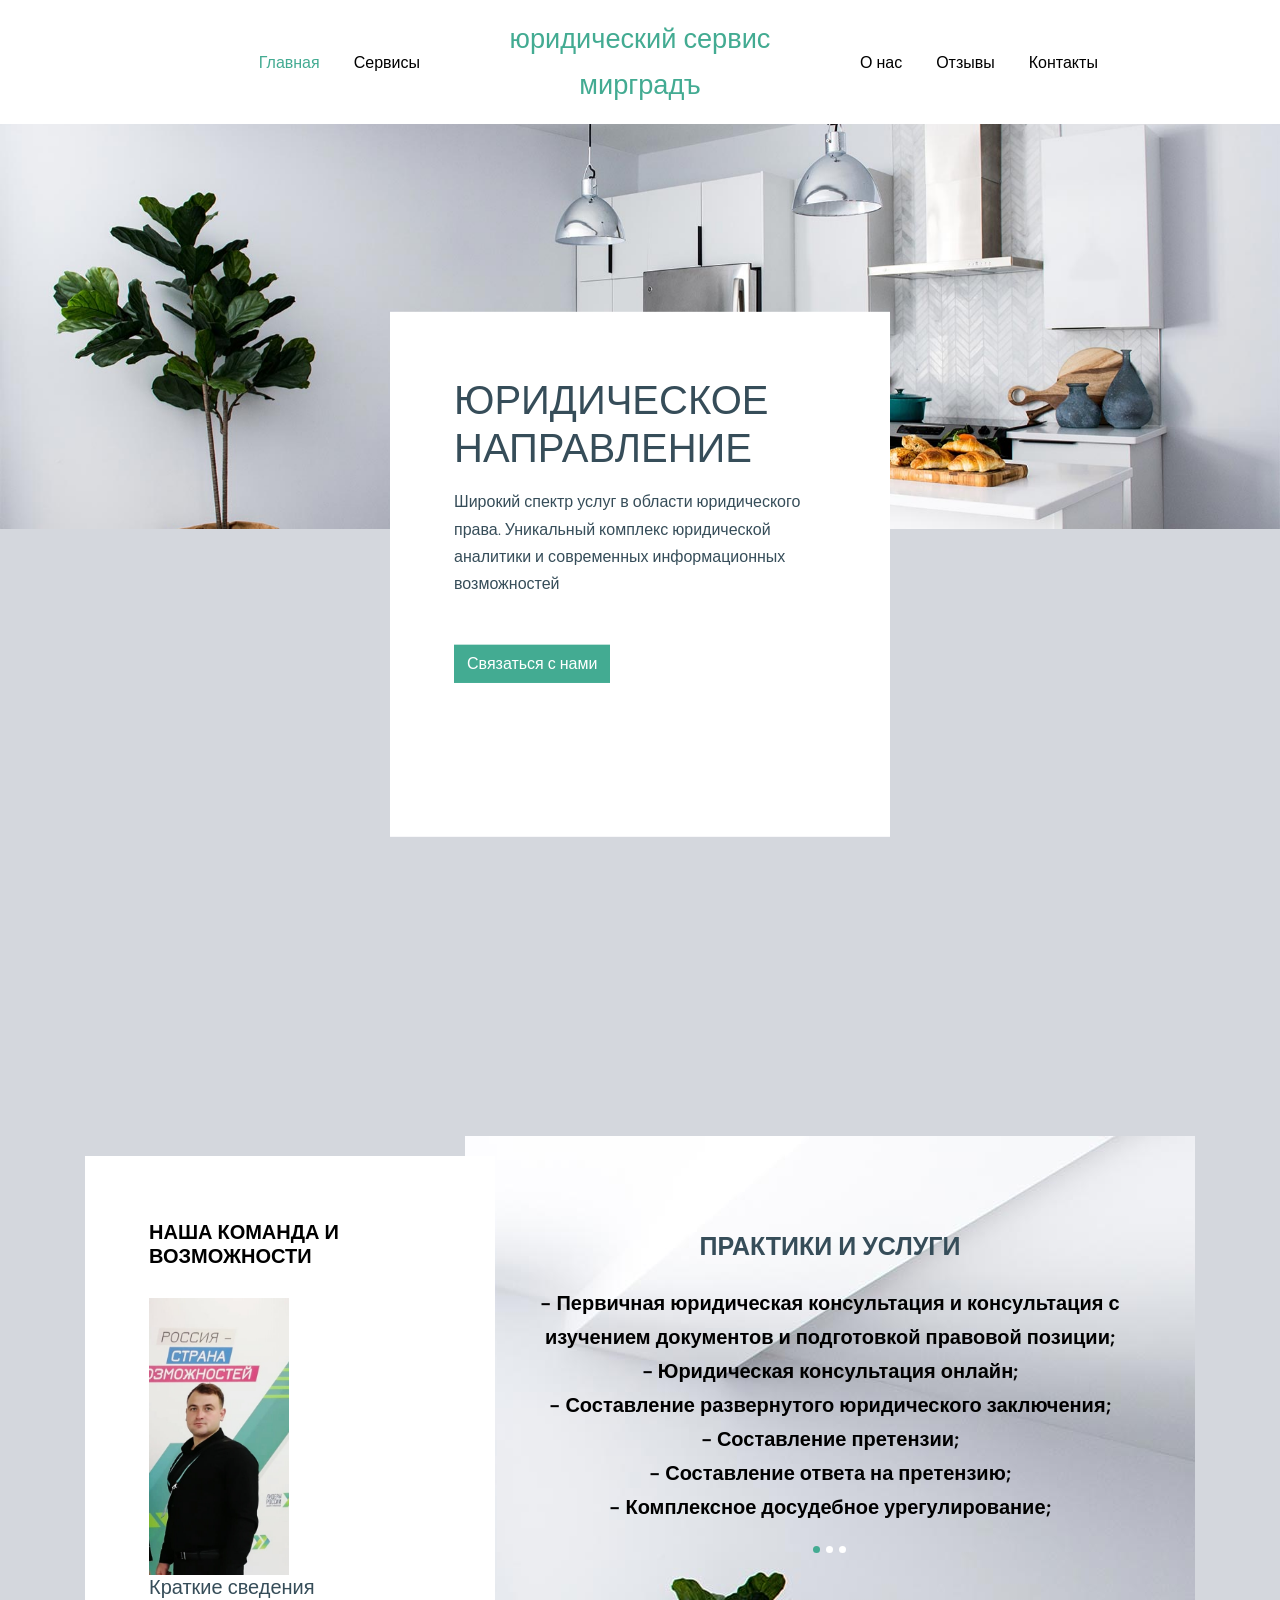
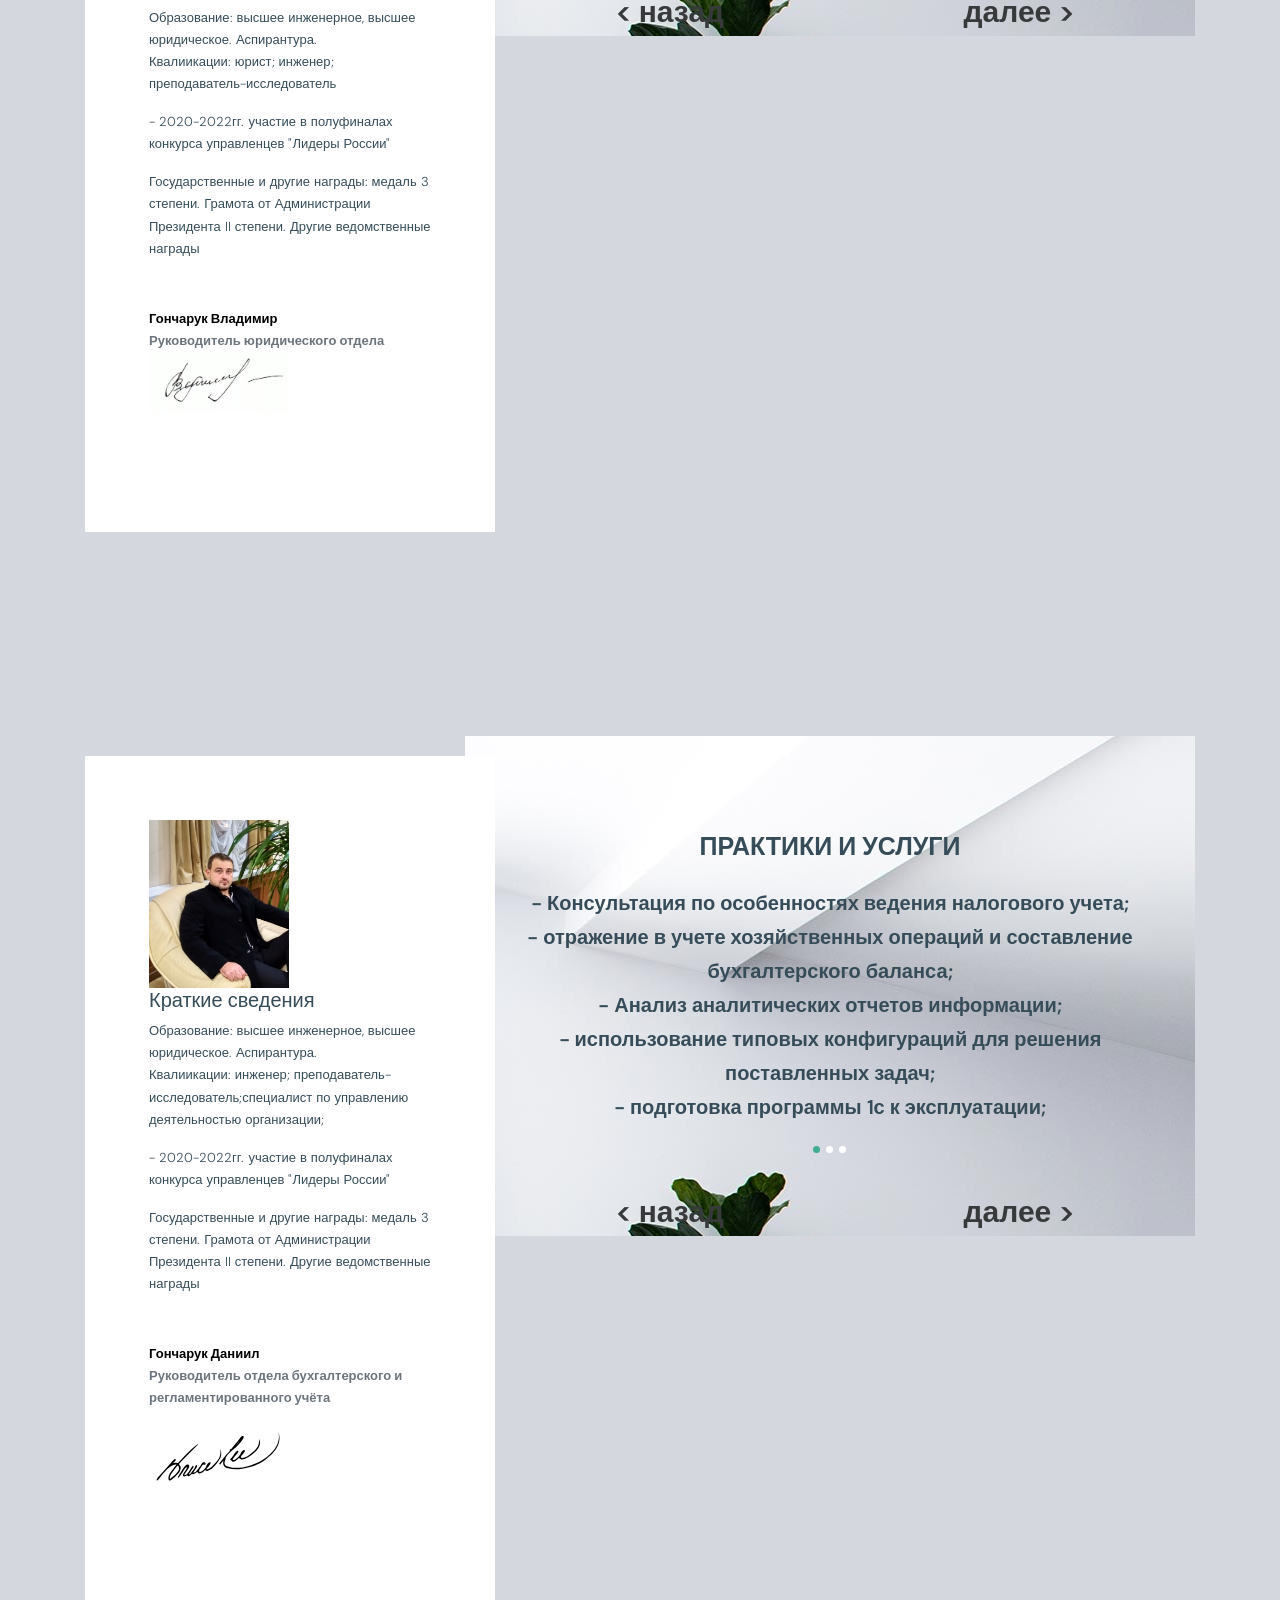
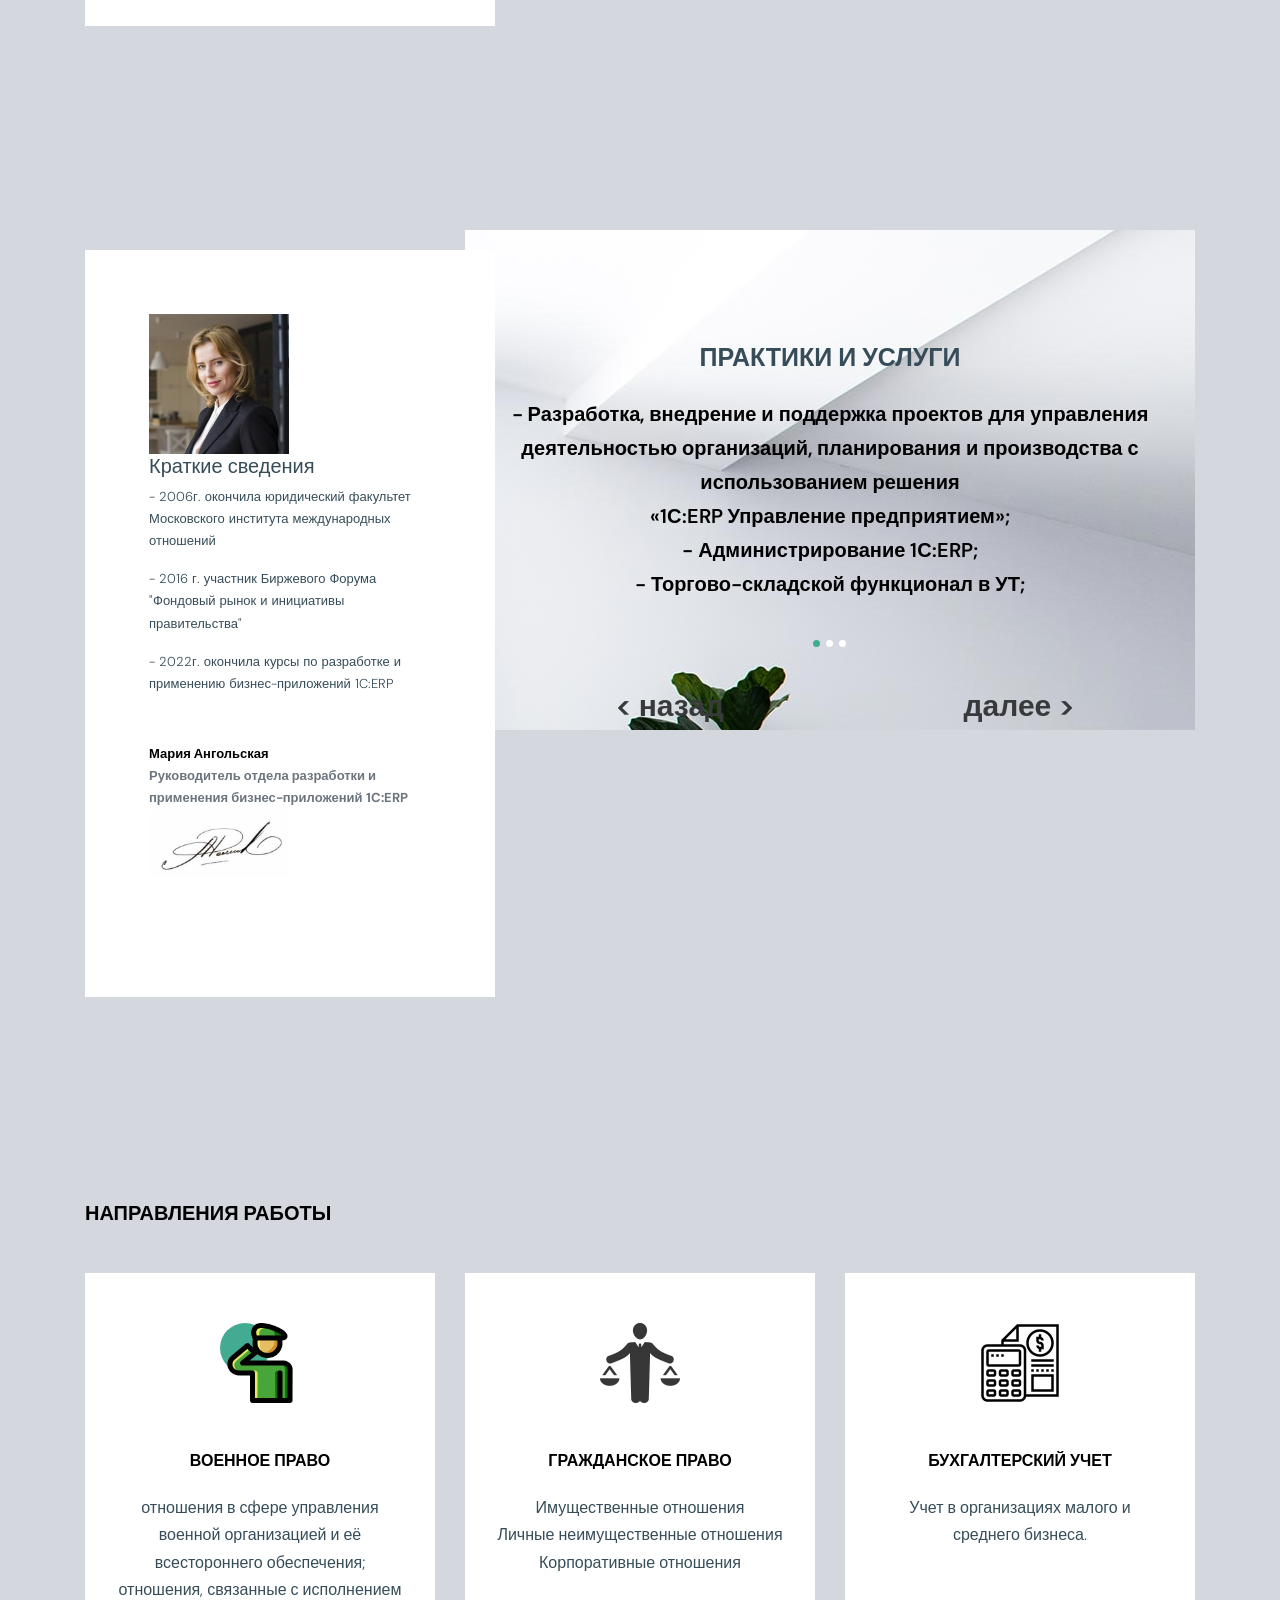
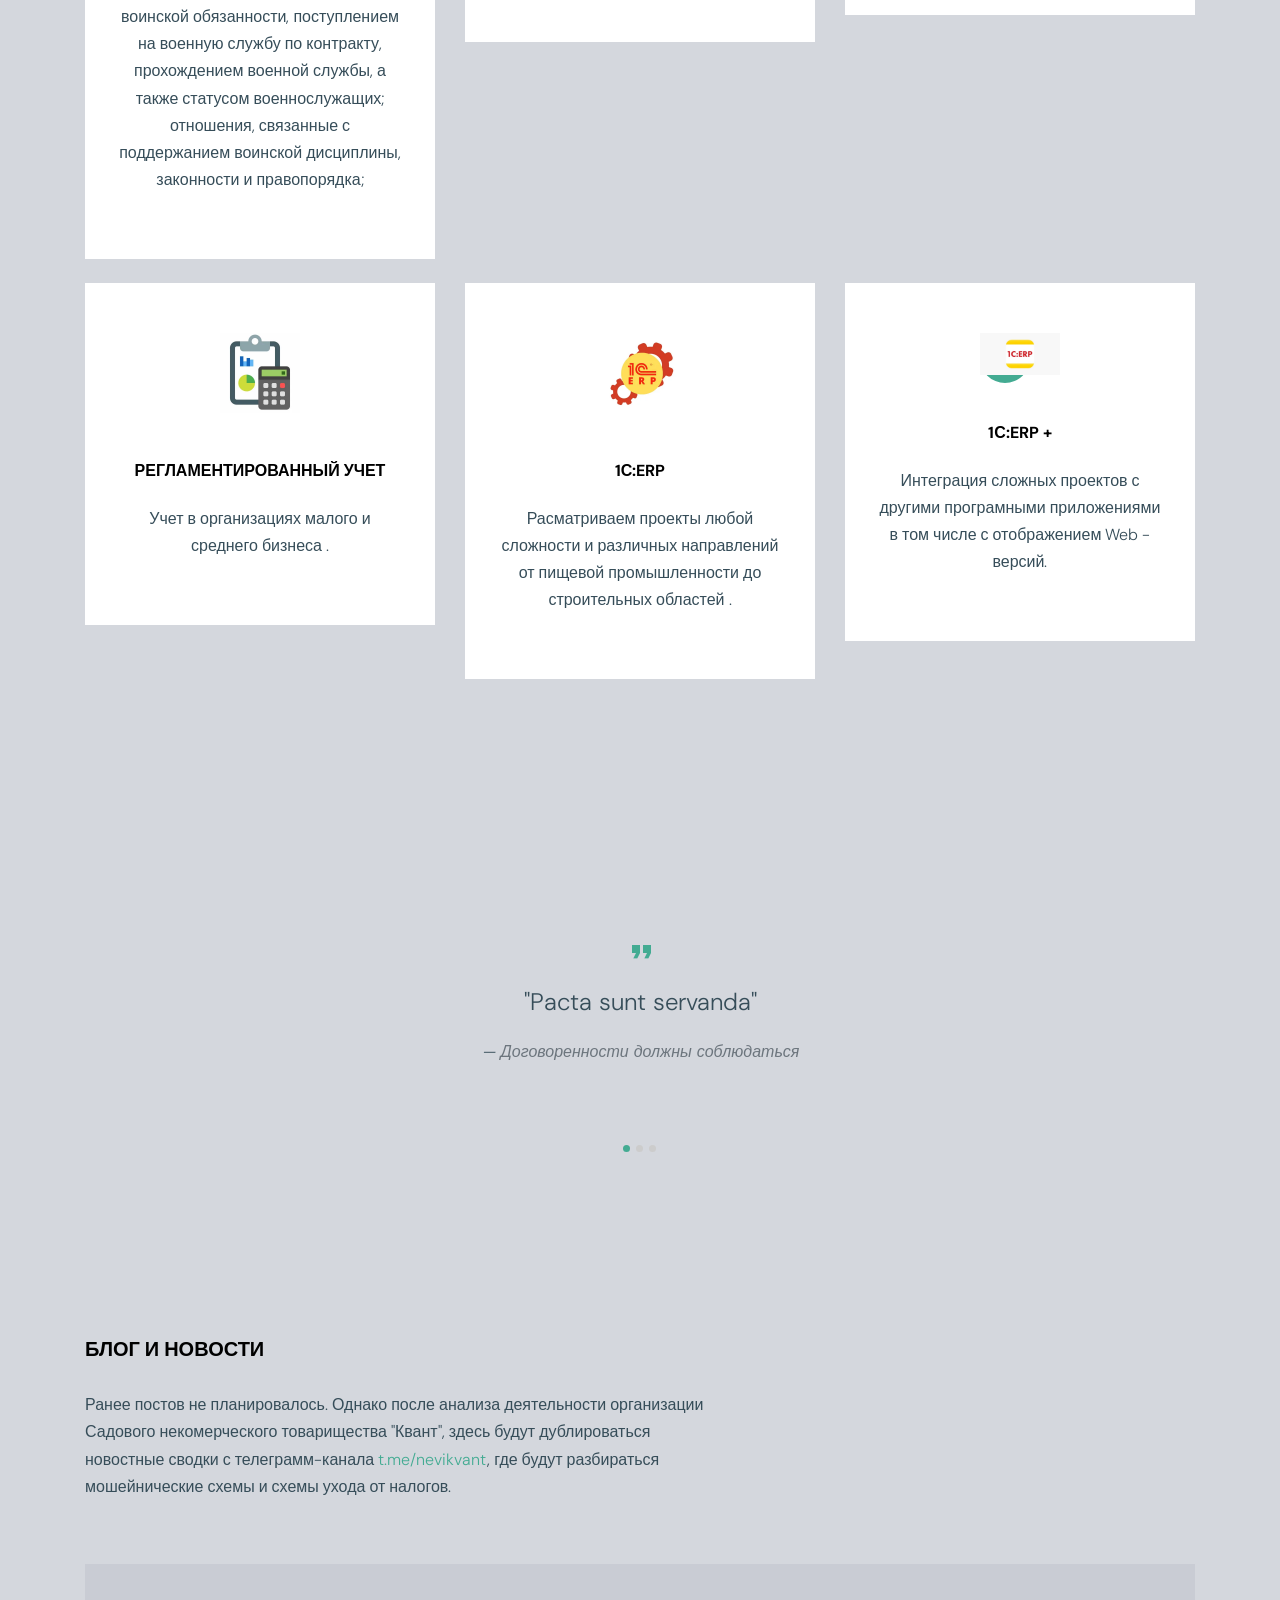
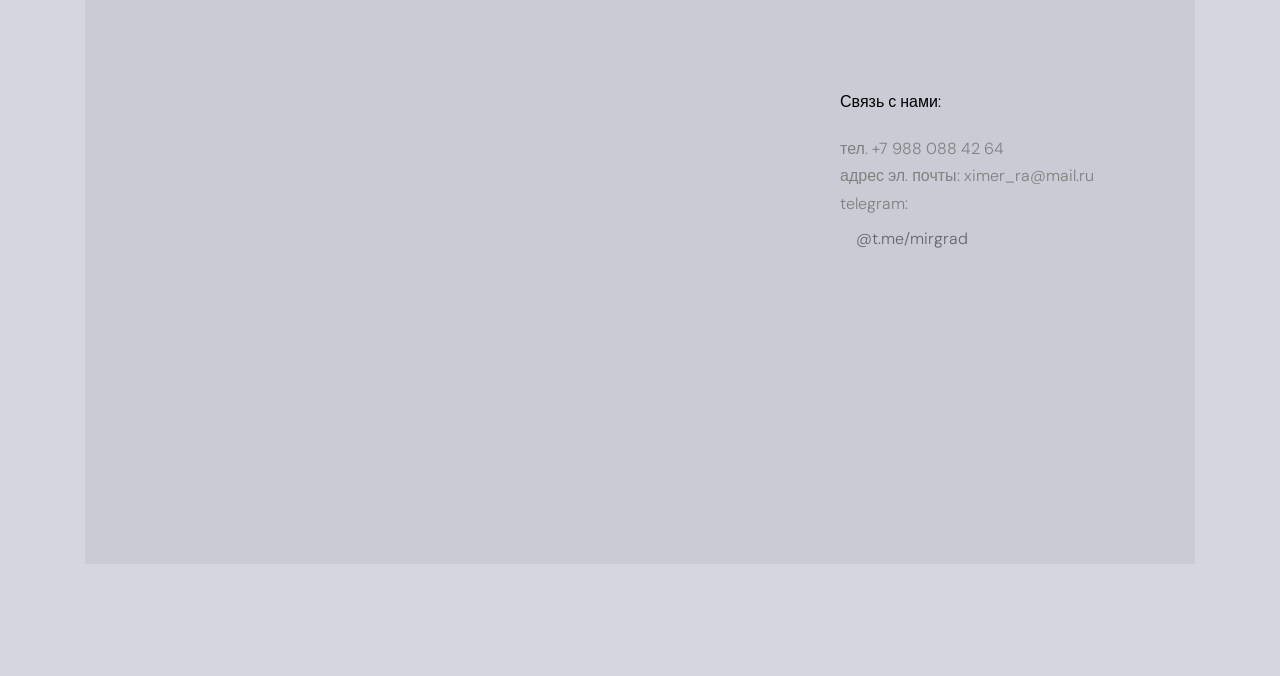
==== commit 5ed09de2: "change files" ====
--- a/index.html
+++ b/index.html
@@ -140,7 +140,7 @@
                         <div class="col-lg-4">
                             <div class="h-100 bg-white box-29291">
                                 <h2 class="heading-39291">Наша команда и возможности</h2>
-                                    <img src="images/vg.JPG" alt="Image" class="img-fluid" width="140">
+                                    <img src="images/vg.jpg" alt="Image" class="img-fluid" width="140">
                                 <h5>Краткие сведения</h5>
                                 <p> Образование: высшее инженерное, высшее юридическое. Аспирантура. <br>
                                     Квалиикации: юрист; инженер; преподаватель-исследователь </p>
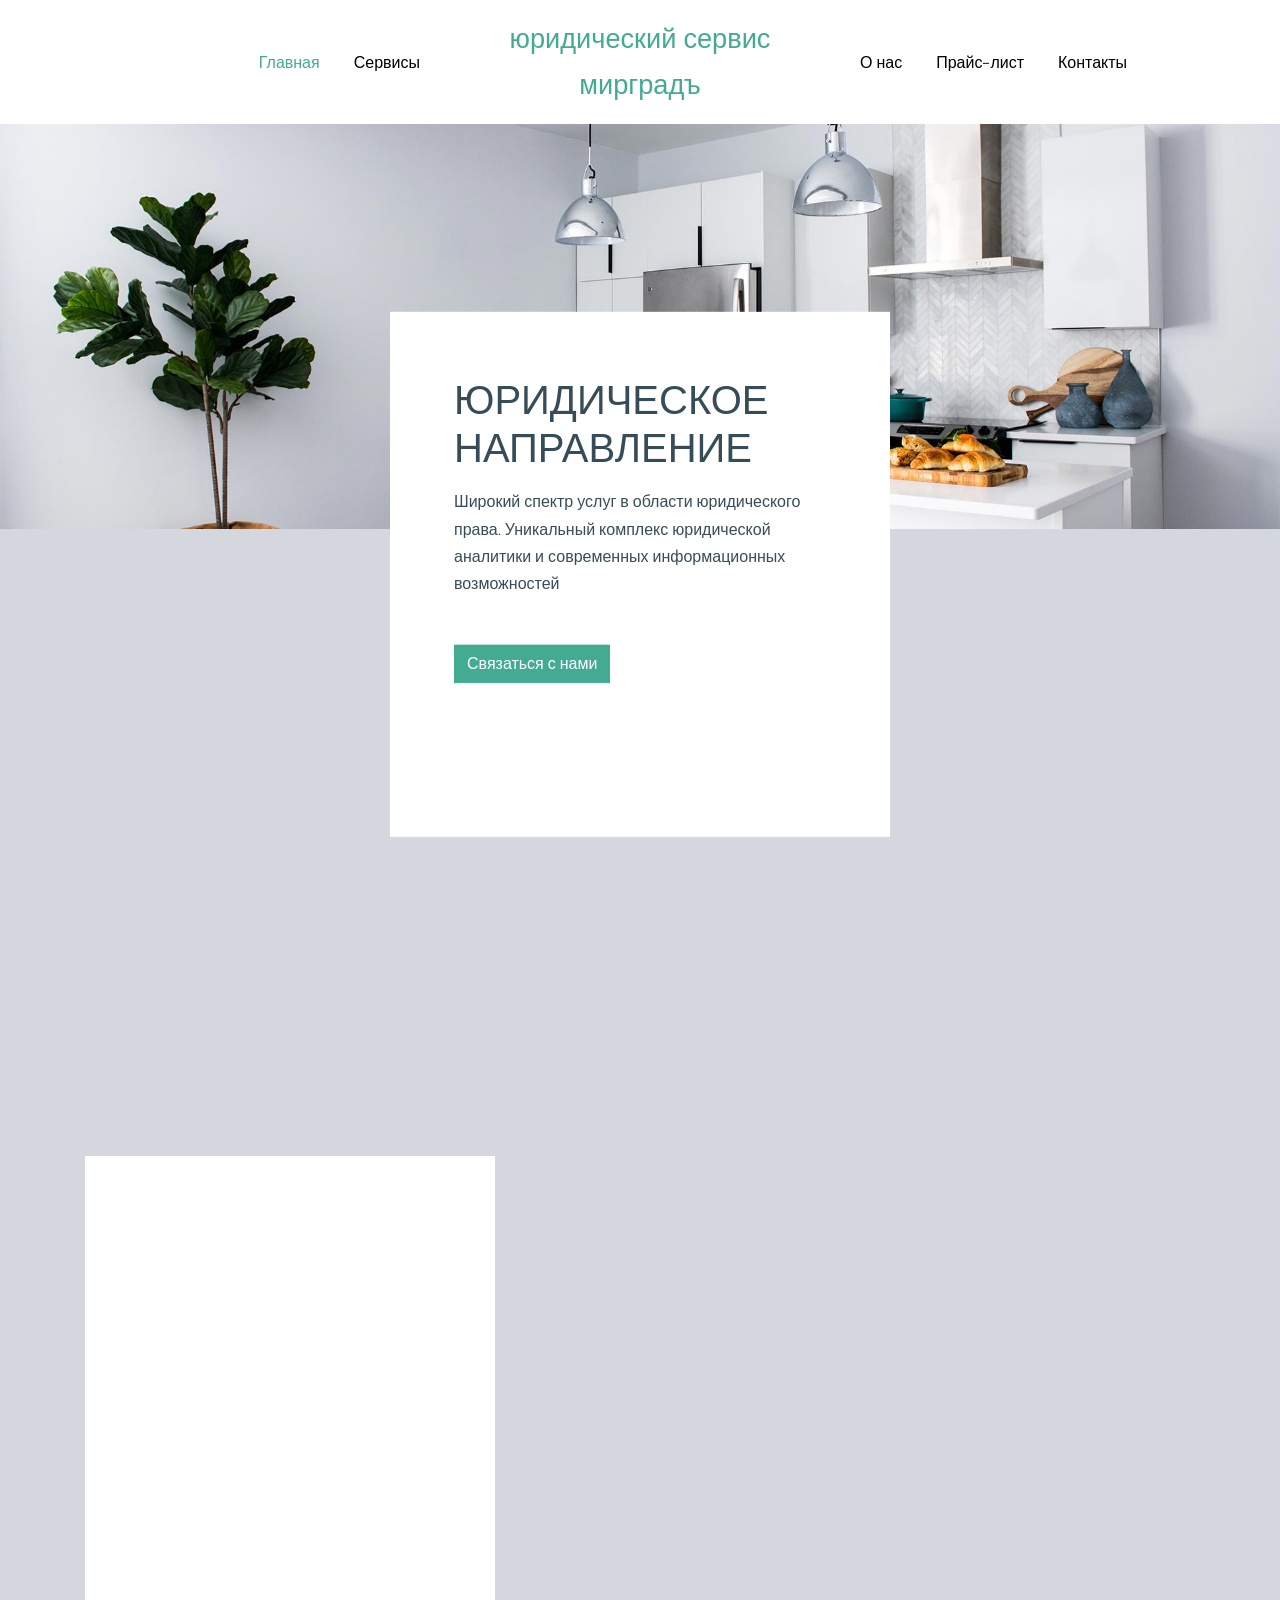
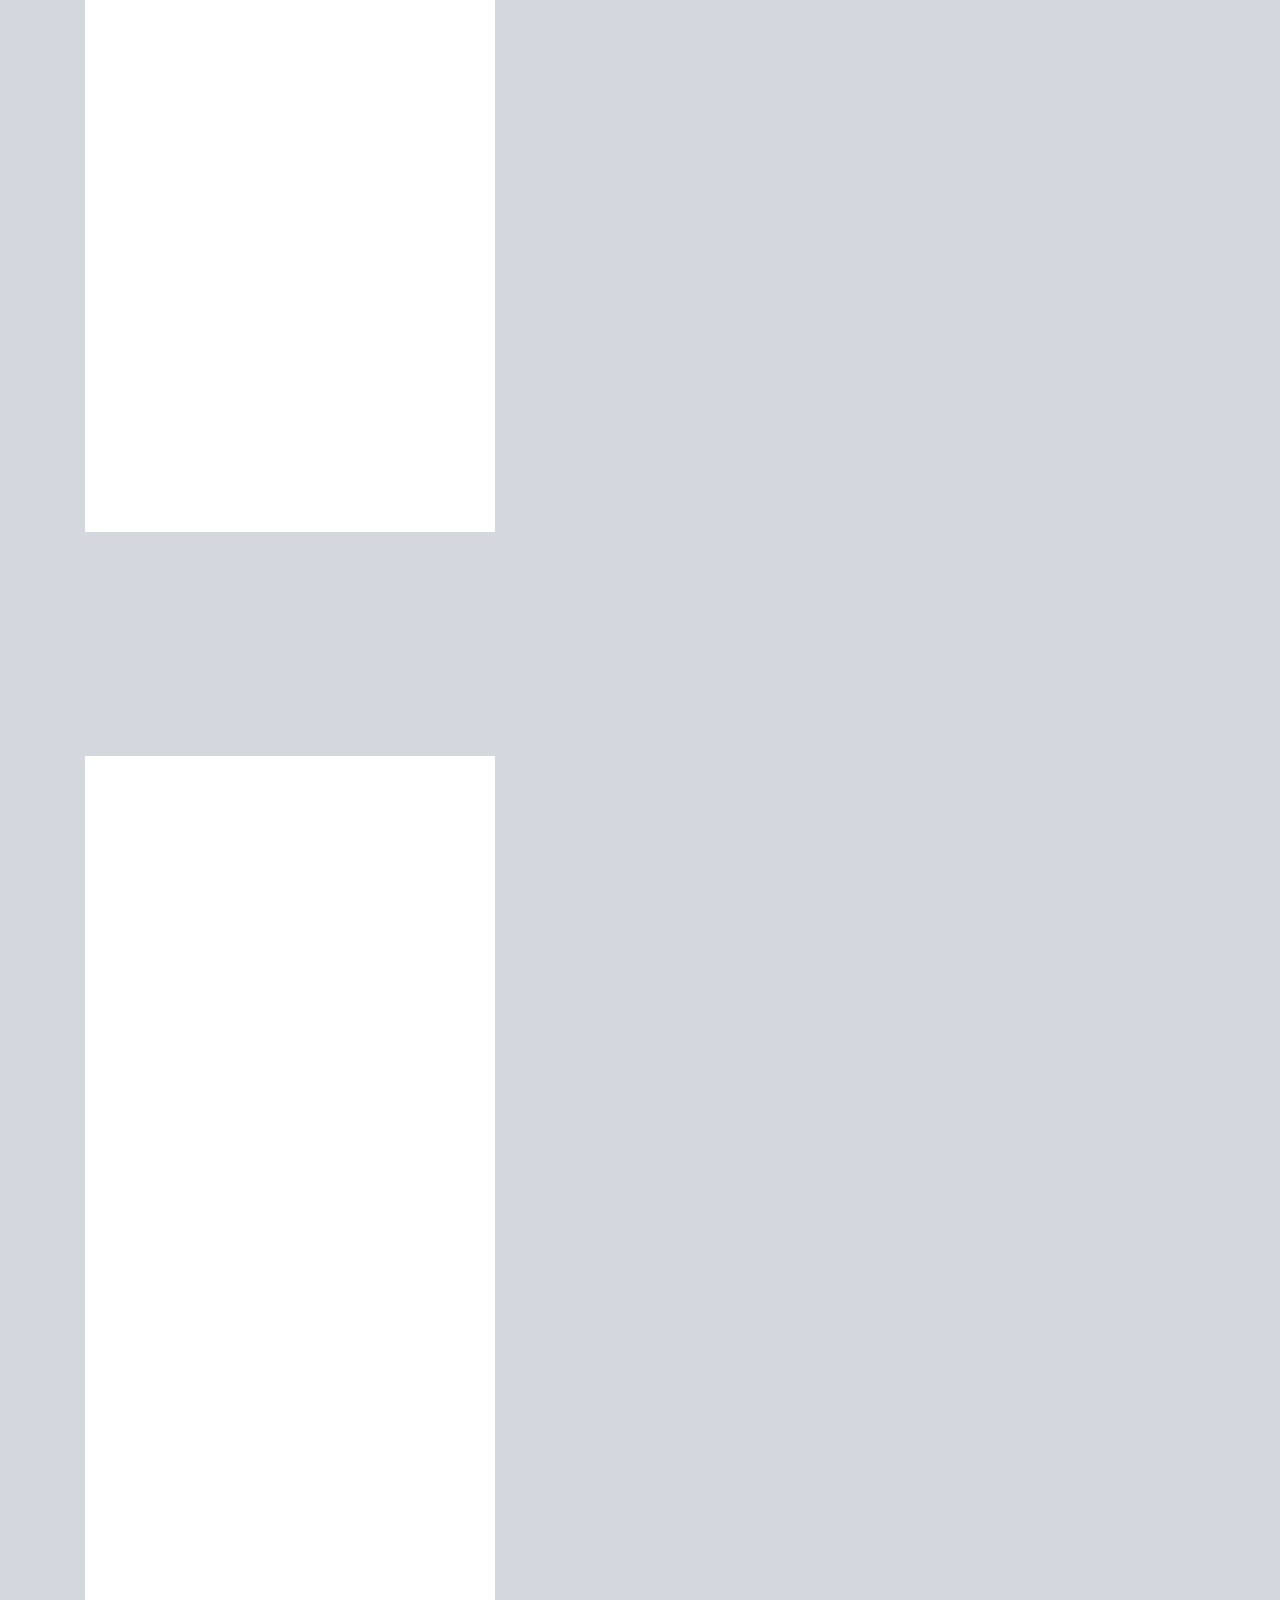
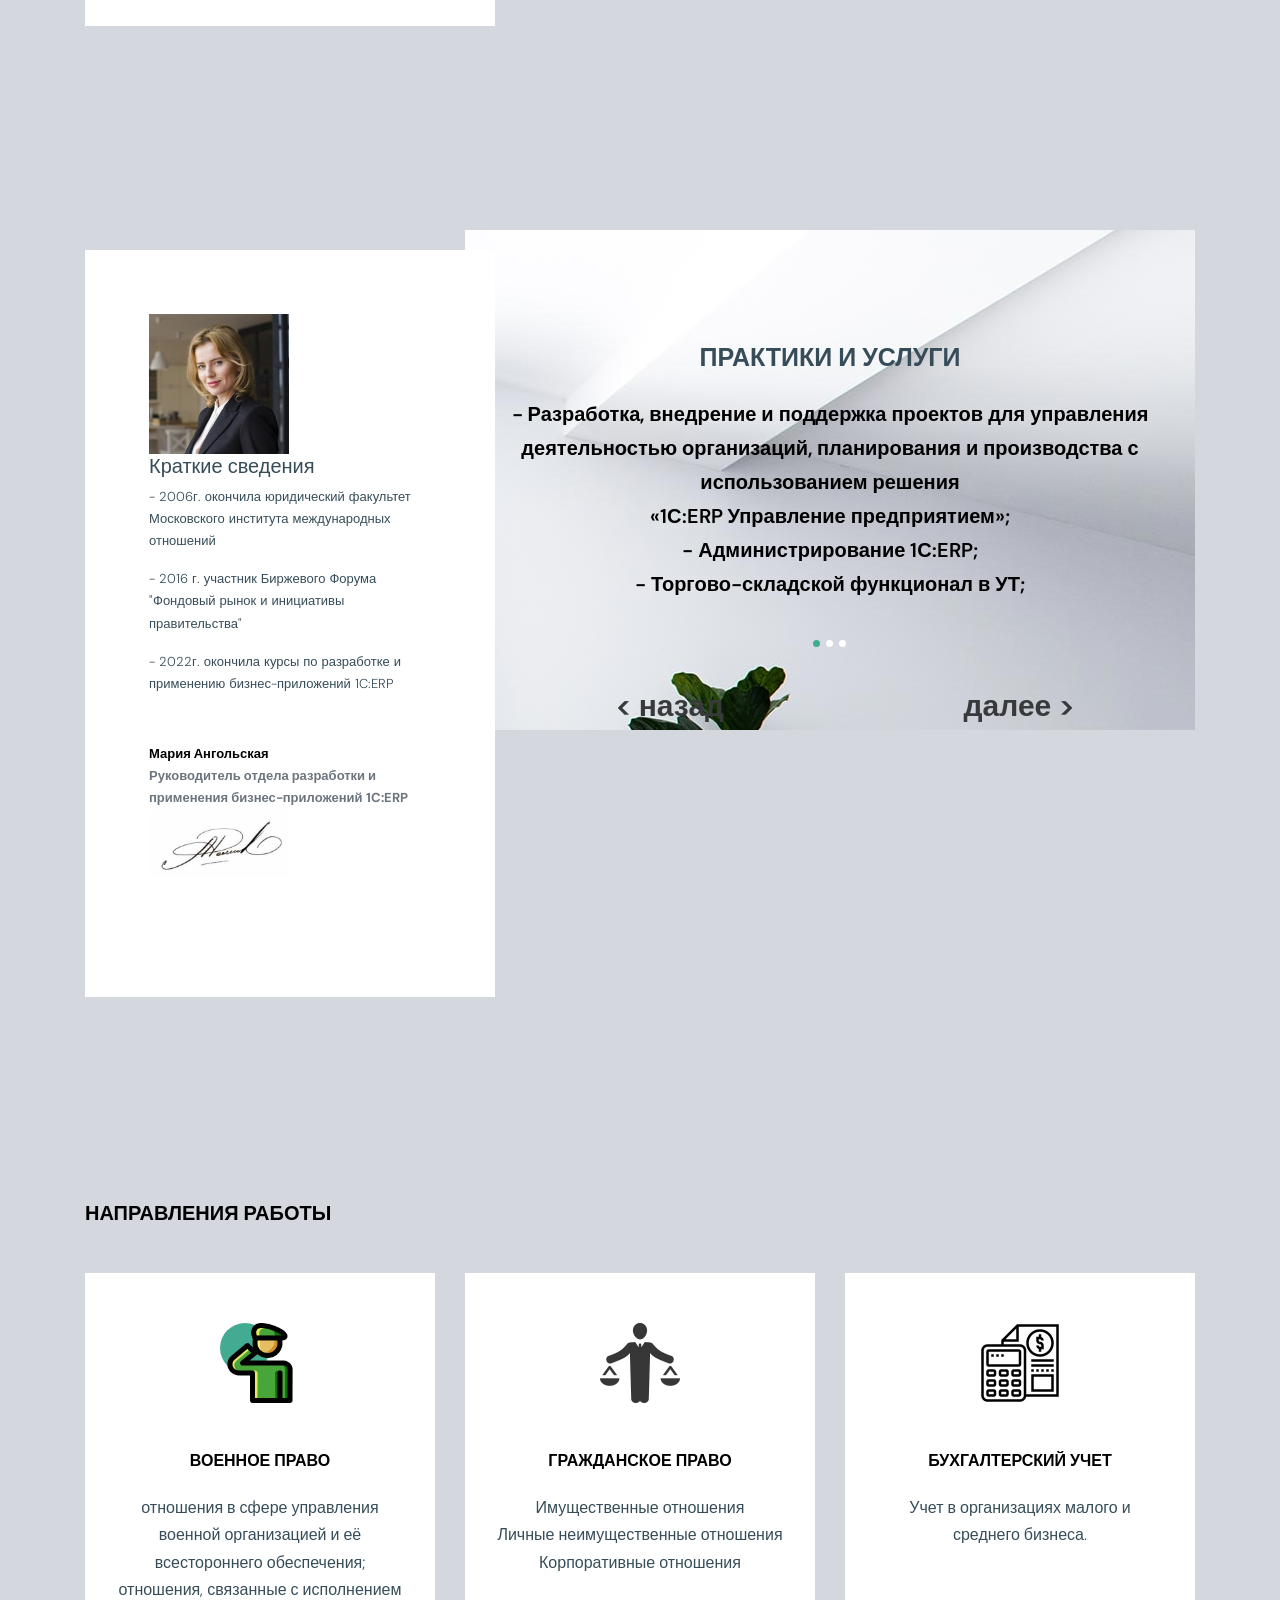
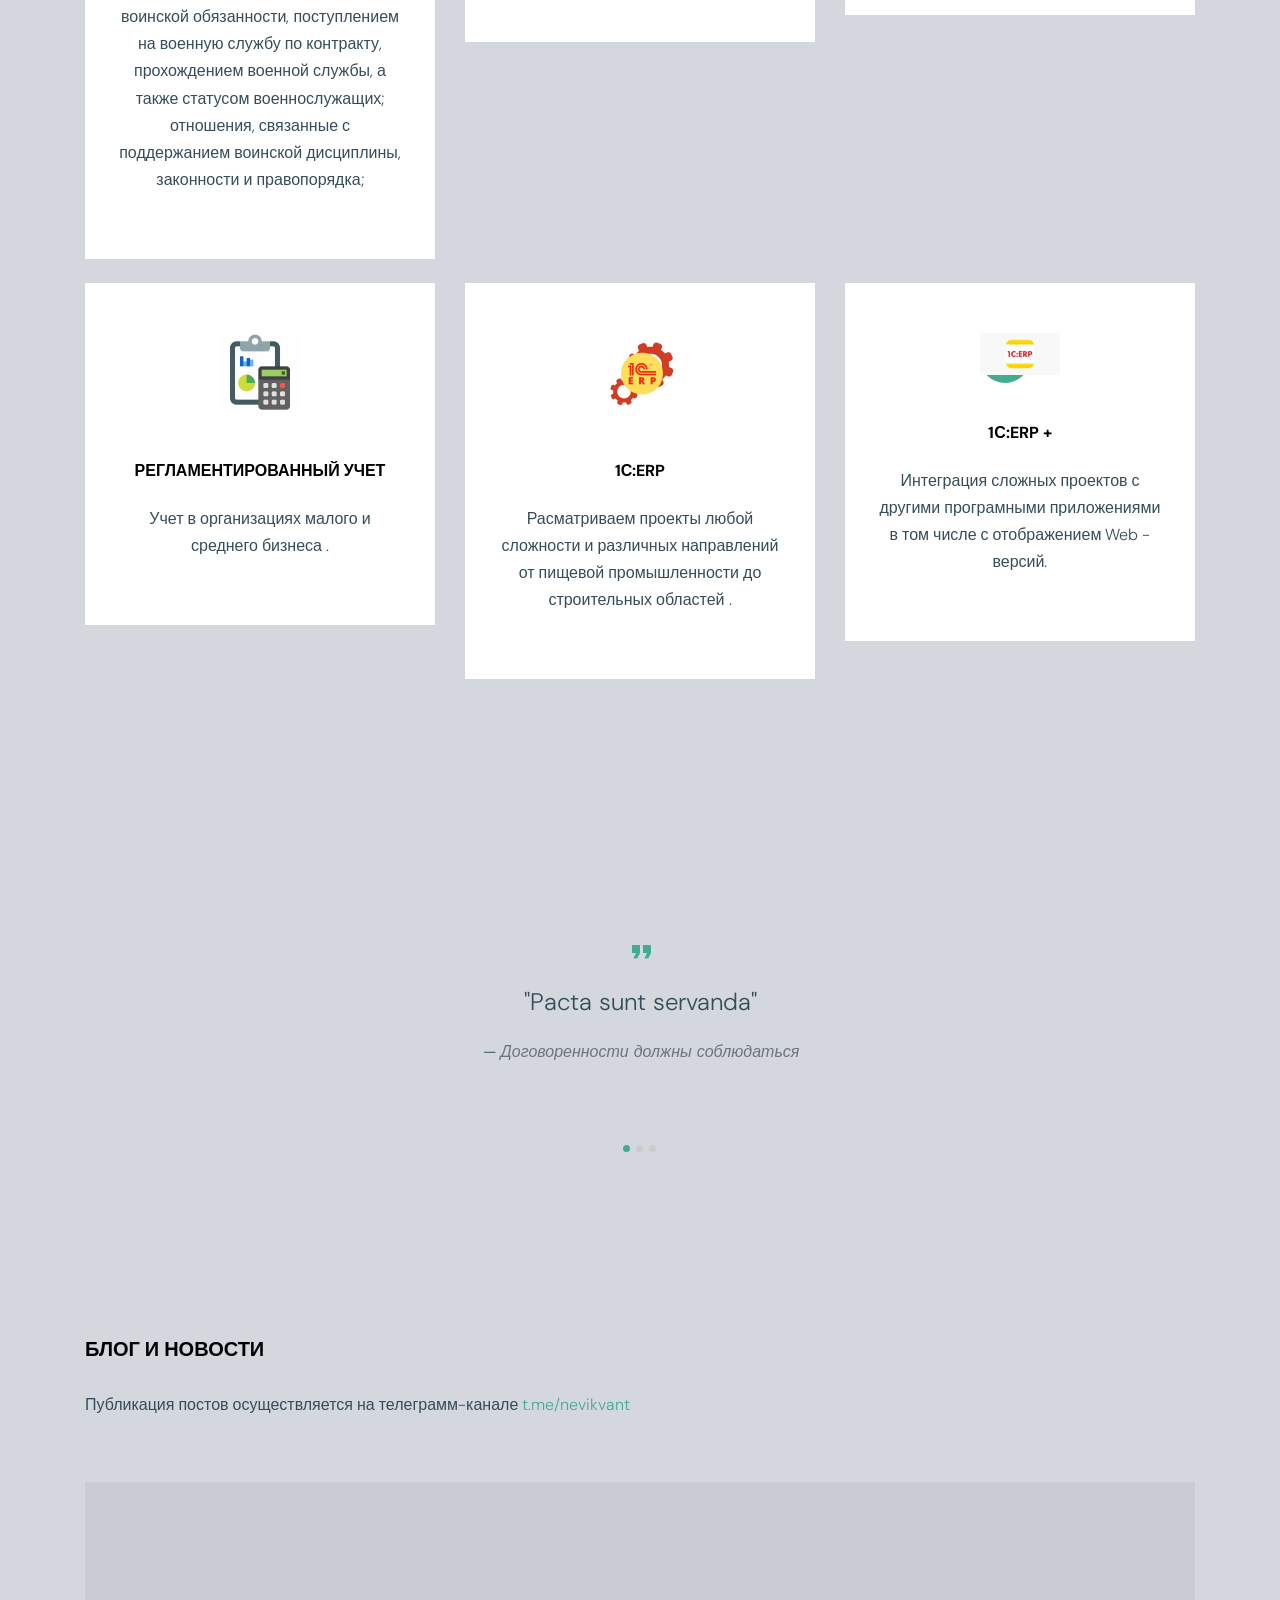
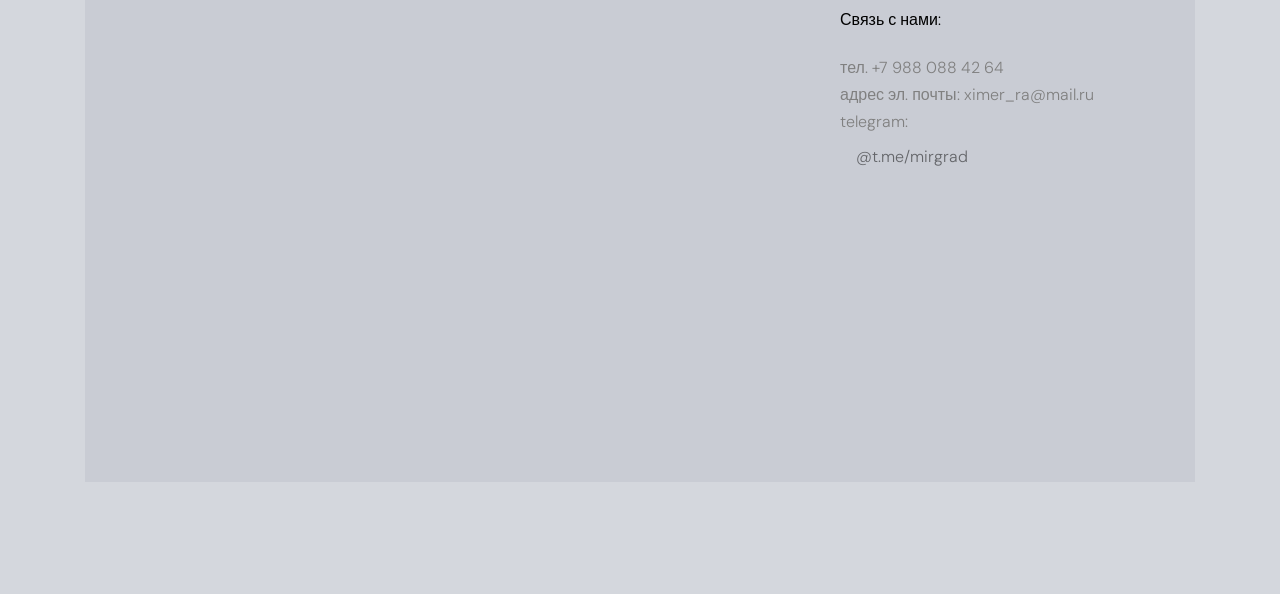
==== commit 504ce321: "change files" ====
--- a/index.html
+++ b/index.html
@@ -77,7 +77,7 @@
                                         <a href="about.html" class="nav-link">О нас</a>
                                     </li>
                                     <li>
-                                        <a href="blog.html" class="nav-link">Отзывы</a>
+                                        <a href="blog.html" class="nav-link">Прайс-лист</a>
                                     </li>
                                     <li>
                                         <a href="contact.html" class="nav-link">Контакты</a>
@@ -498,7 +498,7 @@
 
                     <div class="row justify-content-center text-center">
                         <div class="col-md-7">
-                            <div class="slide-one-item owl-carousel">
+                            <div class="slide-one-item owl-carousel ">
                                 <blockquote class="testimonial-1">
                                     <span class="quote quote-icon-wrap">
                                         <span class="icon-format_quote"></span></span>
@@ -544,9 +544,7 @@
                     <div class="row  mb-5">
                         <div class="col-md-7">
                             <h2 class="heading-39291">Блог и Новости</h2>
-                            <p>Ранее постов не планировалось. Однако после анализа деятельности организации
-                                Садового некомерческого товарищества "Квант", здесь будут дублироваться новостные 
-                                сводки с телеграмм-канала <a href="https://t.me/nevikvant">t.me/nevikvant</a>, где будут разбираться мошейнические схемы и схемы ухода от налогов.</p>
+                            <p>Публикация постов осуществляется на телеграмм-канале <a href="https://t.me/nevikvant">t.me/nevikvant</a></p>
 
                         </div>
                     </div>
--- a/css/style.css
+++ b/css/style.css
@@ -1617,6 +1617,58 @@
   margin-top: 20px;
   margin-bottom: 20px;
   padding: 4rem; }
+
+.uslugi{
+    display: flex;
+  flex-direction: column;
+  align-items: start;
+  justify-content: space-between;
+}
+.uslugi_content{
+   display: flex;
+  flex-direction:row;
+  align-items: start;
+  justify-content: space-between;
+}
+.uslugi_text{
+  width: 500px;
+  padding: 10px;
+  font-weight: 600;
+}
+.uslugi_coat{
+  width: 200px;
+   padding: 10px;
+   font-weight: 600;
+    text-align: center;
+}
+.row.mb-5.owl-carousel.uslugiMain.owl-4 .owl-nav
+{
+  position: absolute ;
+  top: 0px ;
+  font-size: 20px;
+  
+}
+.row.mb-5.owl-carousel.uslugiMain.owl-4 .owl-prev{
+  margin-right: 120px;
+}
+
+ .box-92819.price{
+    padding: 1rem;
+  }
+@media (max-width: 775px) {
+  .box-92819.price{
+    padding: 1rem;
+  }
+  .uslugi_content {
+      flex-direction:column;
+     }
+    .uslugi_text{
+      width:auto; }
+    .uslugi_coat{
+     width:auto; 
+     
+  } }
+
   @media (max-width: 991.98px) {
     .box-29291 {
       margin-right: 0px; }
@@ -1631,7 +1683,17 @@
 }
 .cont {
   margin-top: 70px;
-}}
+}
+
+.row.mb-5.owl-carousel.uslugiMain.owl-4 .owl-nav
+{
+
+  margin-top: 66px;
+  
+  
+}
+
+}
 
 .box-92819 {
   z-index: 2;
